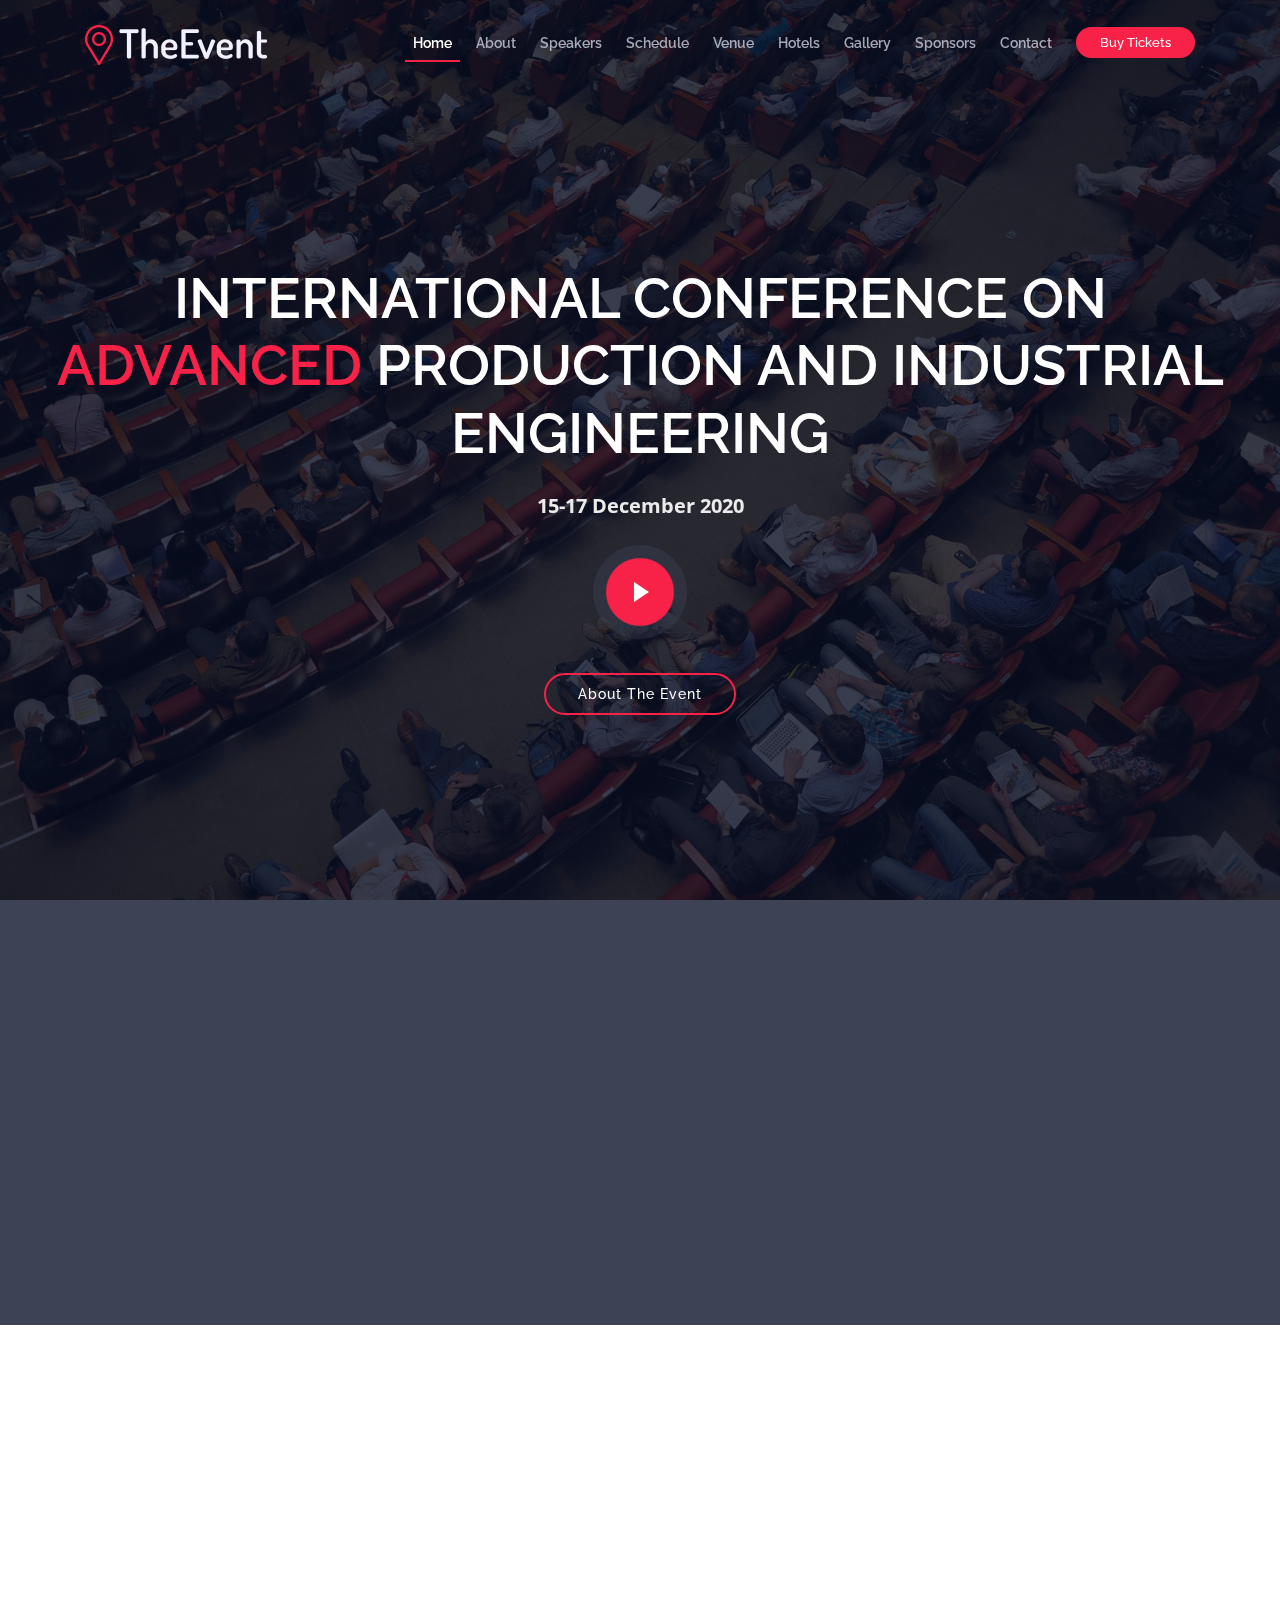
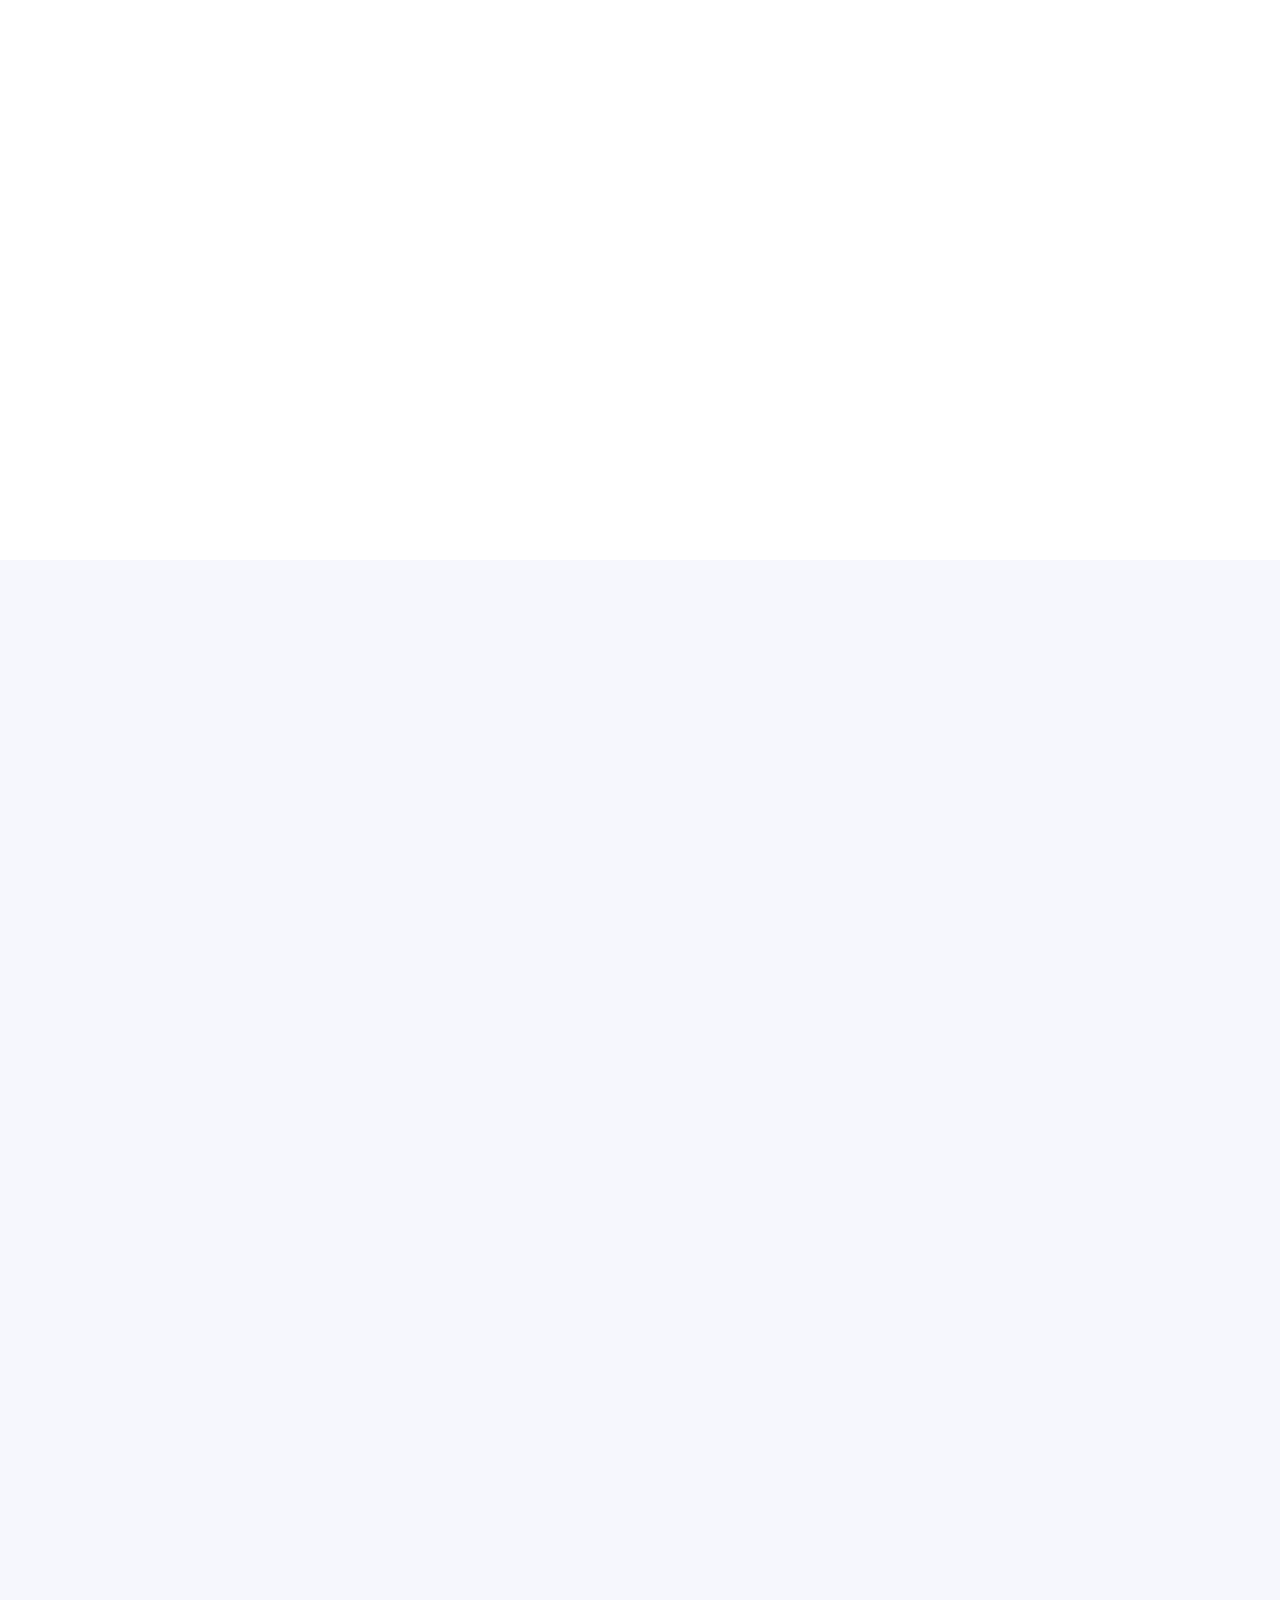
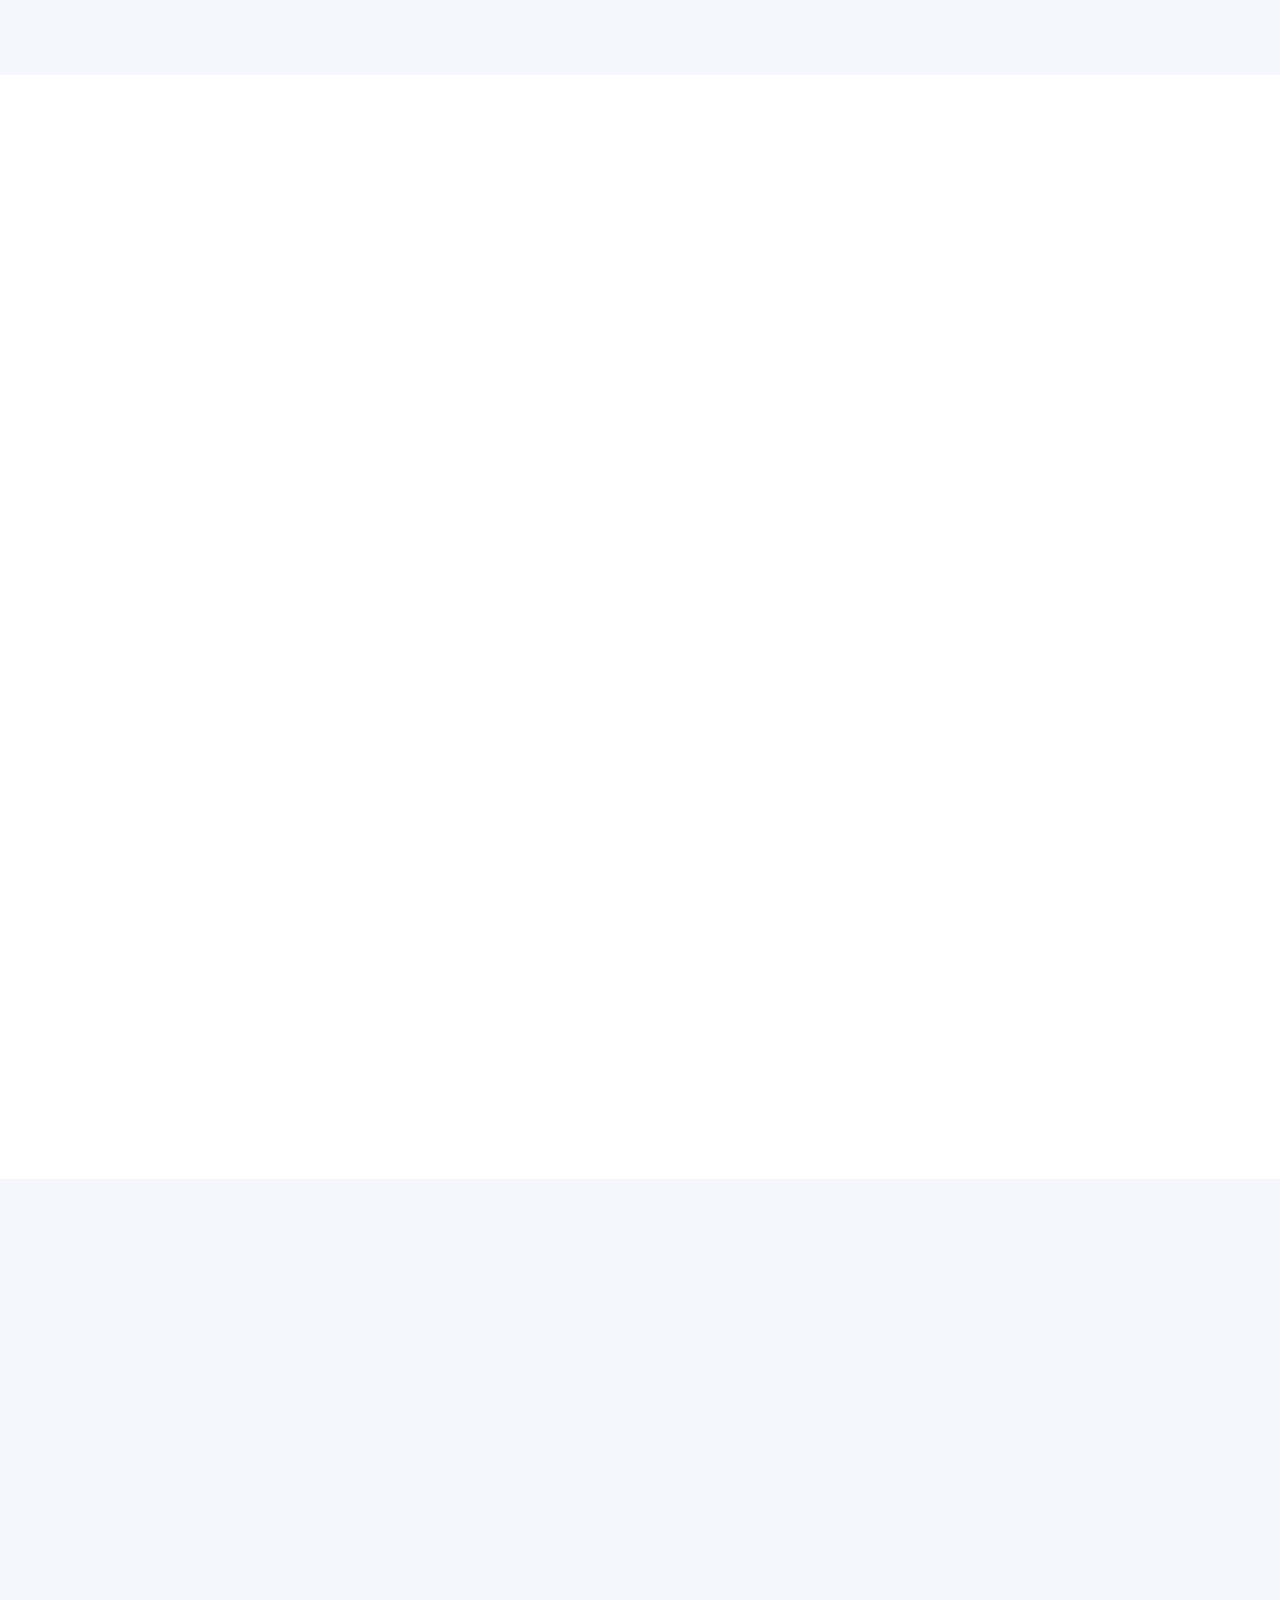
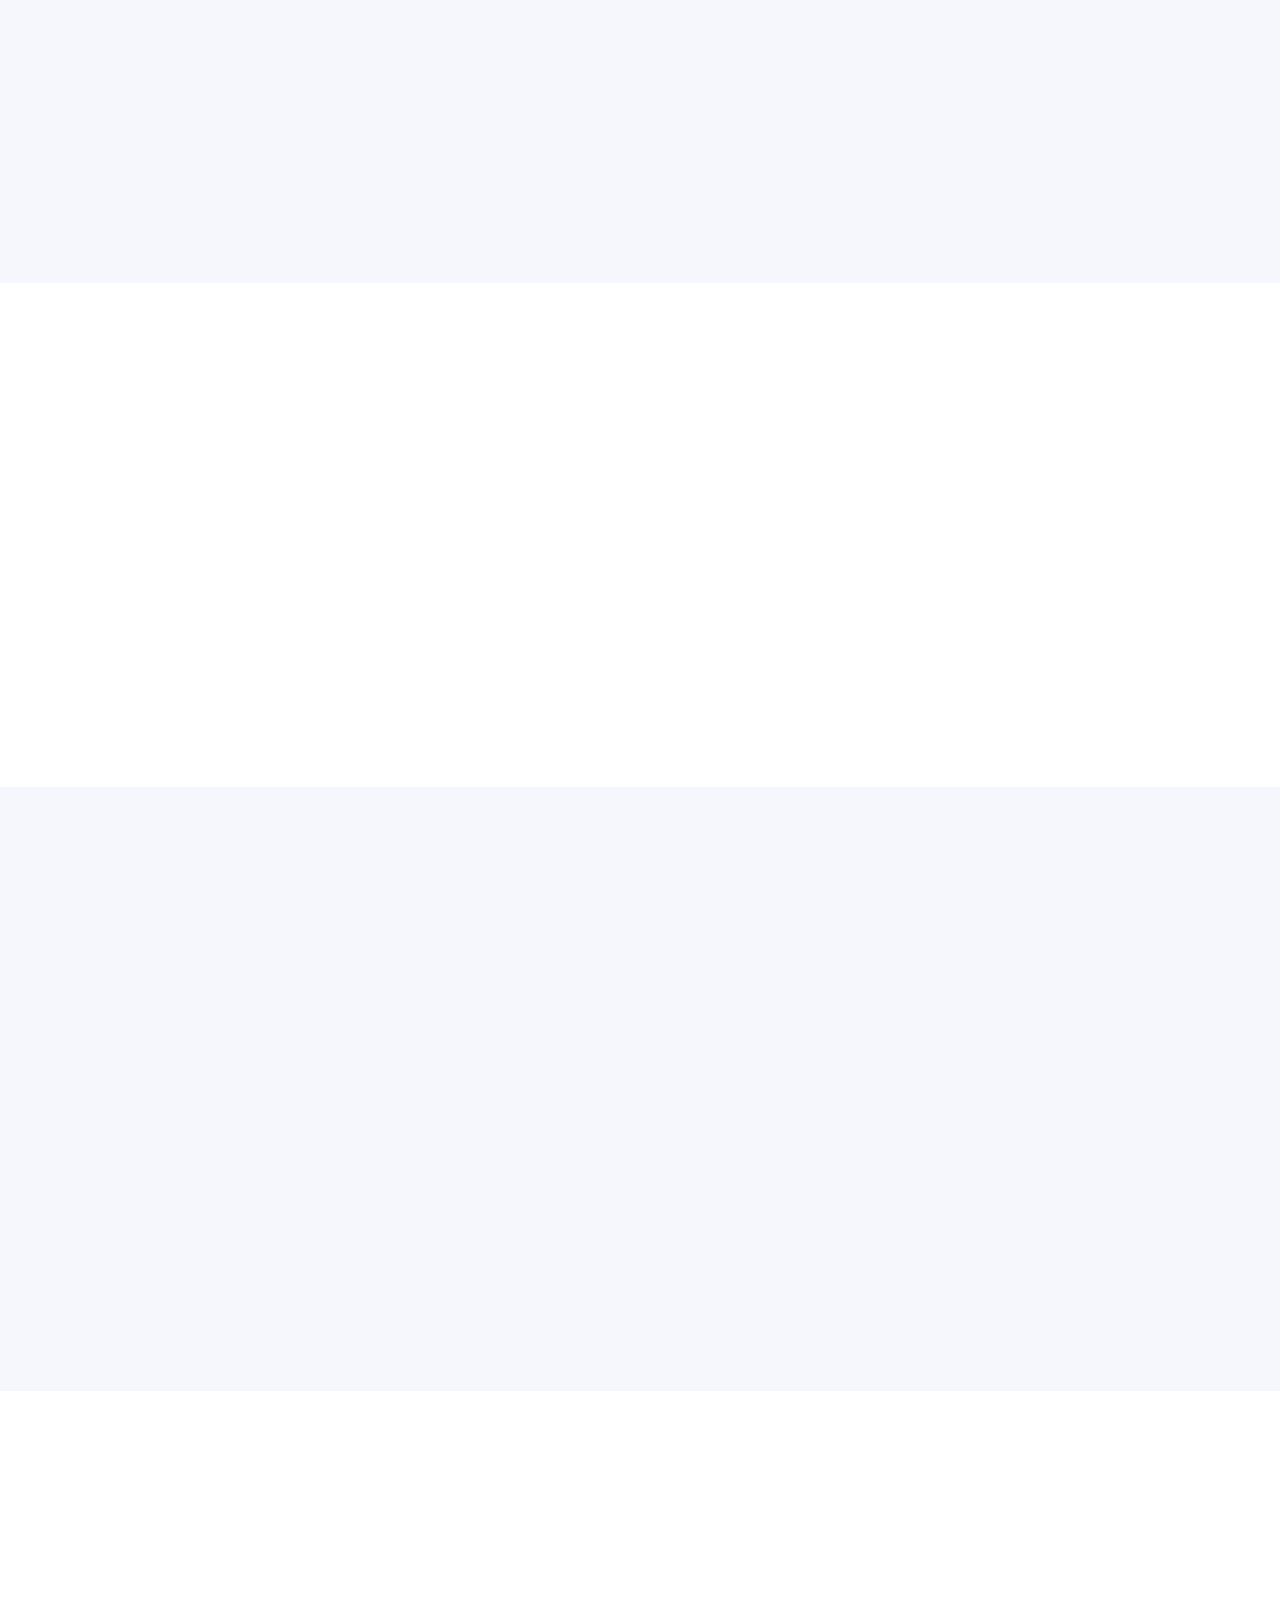
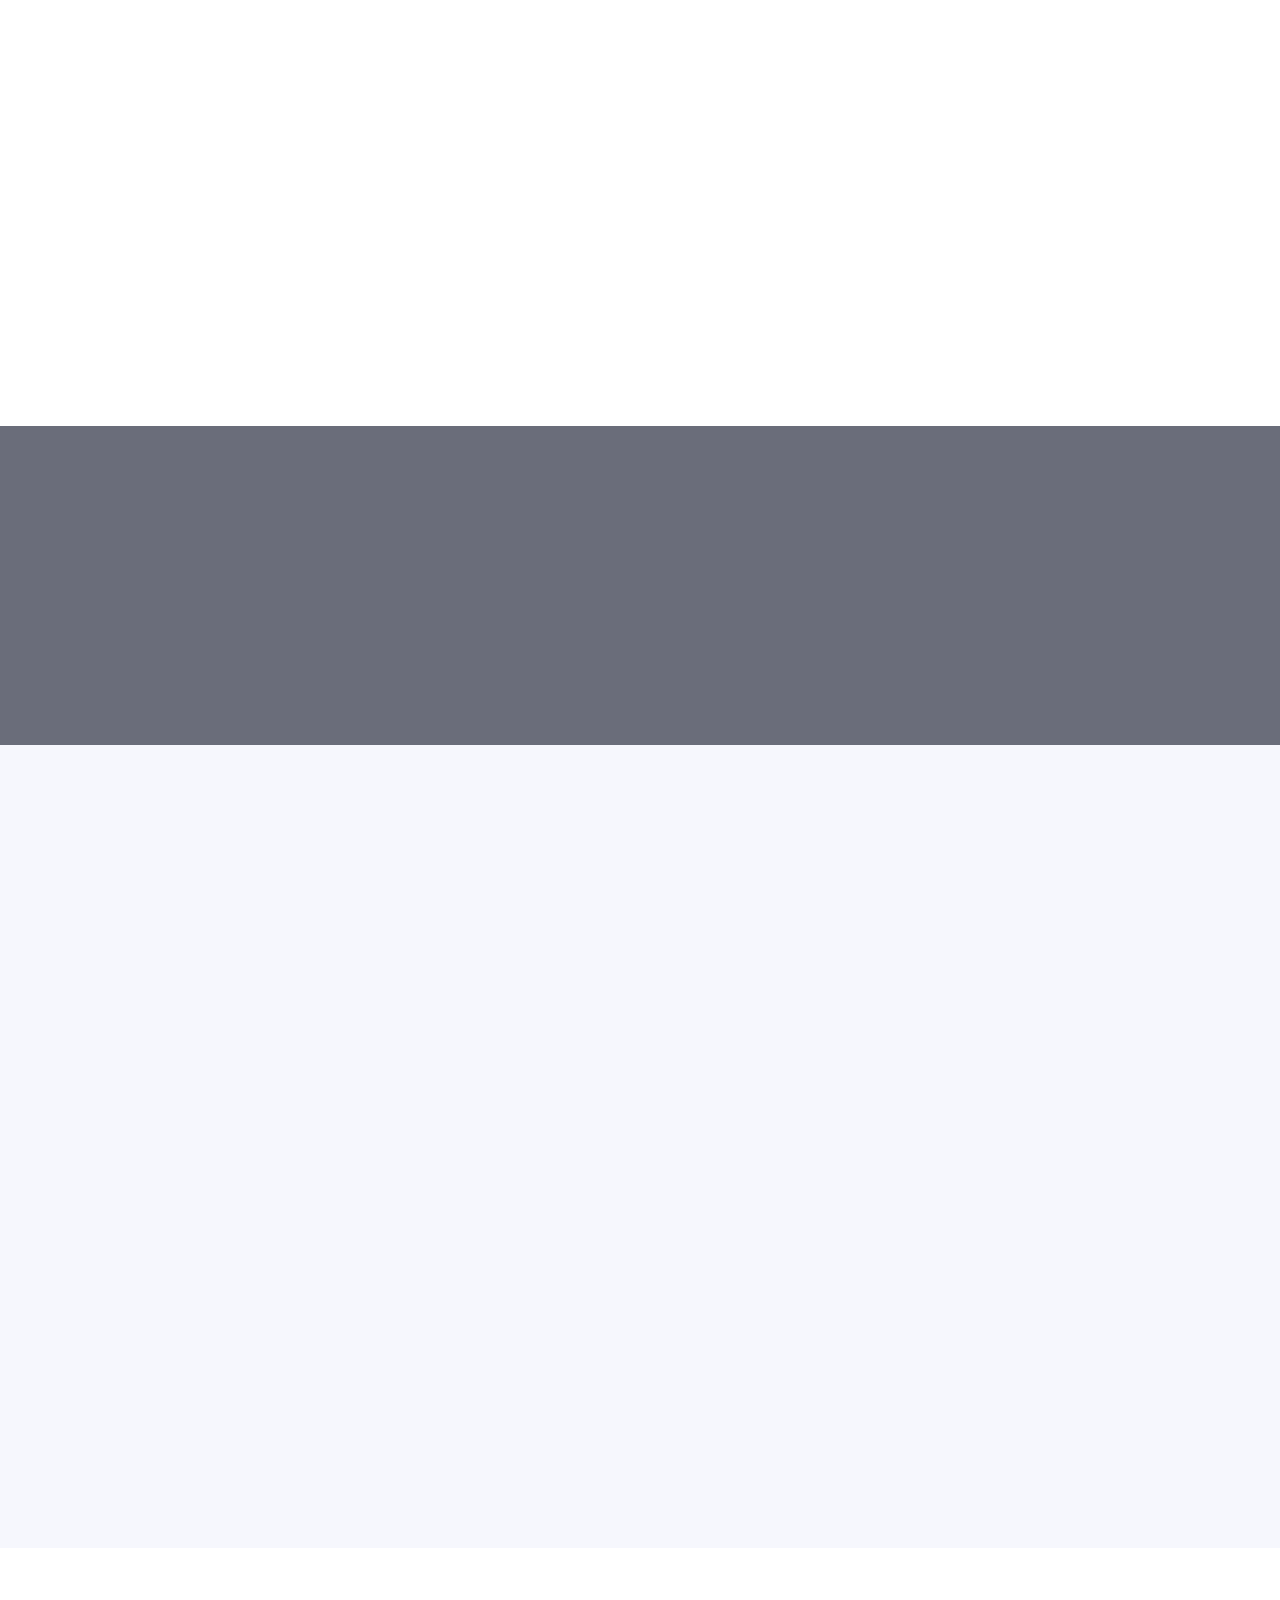
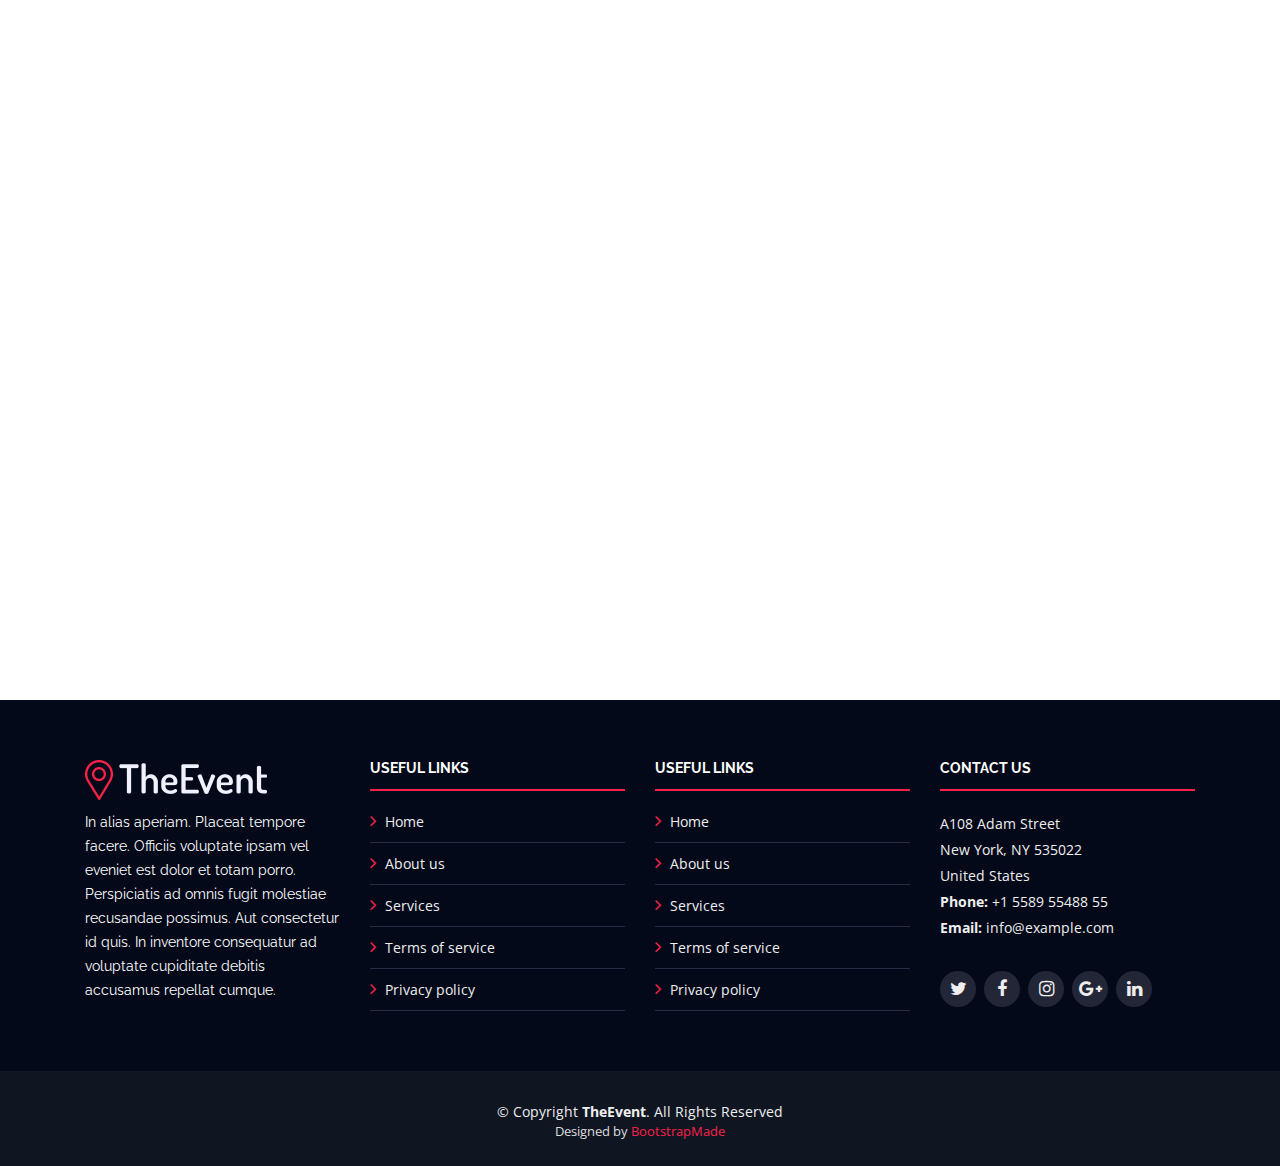
==== index.html @ e5cbcd9e "Adding files" ====
<!DOCTYPE html>
<html lang="en">

<head>
  <meta charset="utf-8">
  <meta content="width=device-width, initial-scale=1.0" name="viewport">

  <title>ICAPIE</title>
  <meta content="" name="descriptison">
  <meta content="" name="keywords">

  <!-- Favicons -->
  <link href="assets/img/favicon.png" rel="icon">
  <link href="assets/img/apple-touch-icon.png" rel="apple-touch-icon">

  <!-- Google Fonts -->
  <link href="https://fonts.googleapis.com/css?family=Open+Sans:300,300i,400,400i,700,700i|Raleway:300,400,500,700,800" rel="stylesheet">

  <!-- Vendor CSS Files -->
  <link href="assets/vendor/bootstrap/css/bootstrap.min.css" rel="stylesheet">
  <link href="assets/vendor/venobox/venobox.css" rel="stylesheet">
  <link href="assets/vendor/font-awesome/css/font-awesome.min.css" rel="stylesheet">
  <link href="assets/vendor/owl.carousel/assets/owl.carousel.min.css" rel="stylesheet">
  <link href="assets/vendor/aos/aos.css" rel="stylesheet">

  <!-- Template Main CSS File -->
  <link href="assets/css/style.css" rel="stylesheet">

  <!-- =======================================================
  * Template Name: TheEvent - v2.2.0
  * Template URL: https://bootstrapmade.com/theevent-conference-event-bootstrap-template/
  * Author: BootstrapMade.com
  * License: https://bootstrapmade.com/license/
  ======================================================== -->
</head>

<body>

  <!-- ======= Header ======= -->
  <header id="header">
    <div class="container">

      <div id="logo" class="pull-left">
        <!-- Uncomment below if you prefer to use a text logo -->
        <!-- <h1><a href="#intro">The<span>Event</span></a></h1>-->
        <a href="index.html" class="scrollto"><img src="assets/img/logo.png" alt="" title=""></a>
      </div>

      <nav id="nav-menu-container">
        <ul class="nav-menu">
          <li class="menu-active"><a href="index.html">Home</a></li>
          <li><a href="#about">About</a></li>
          <li><a href="#speakers">Speakers</a></li>
          <li><a href="#schedule">Schedule</a></li>
          <li><a href="#venue">Venue</a></li>
          <li><a href="#hotels">Hotels</a></li>
          <li><a href="#gallery">Gallery</a></li>
          <li><a href="#supporters">Sponsors</a></li>
          <li><a href="#contact">Contact</a></li>
          <li class="buy-tickets"><a href="#buy-tickets">Buy Tickets</a></li>
        </ul>
      </nav><!-- #nav-menu-container -->
    </div>
  </header><!-- End Header -->

  <!-- ======= Intro Section ======= -->
  <section id="intro">
    <div class="intro-container" data-aos="zoom-in" data-aos-delay="100">
      <h1 class="mb-4 pb-0">International Conference on<br><span>Advanced</span> Production and Industrial Engineering</h1>
      <p class="mb-4 pb-0">15-17 December 2020</p>
      <a href="https://www.youtube.com/watch?v=W0ynlFktQIQ" class="venobox play-btn mb-4" data-vbtype="video" data-autoplay="true"></a>
      <a href="#about" class="about-btn scrollto">About The Event</a>
    </div>
  </section><!-- End Intro Section -->

  <main id="main">

    <!-- ======= About Section ======= -->
    <section id="about">
      <div class="container" data-aos="fade-up">
        <div class="row">
          <div class="col-lg-6">
            <h2>About ICAPIE</h2>
            <p>5th International Conference on Advanced Production and Industrial Engineering (ICAPIE 2020) is being organized by CAPIER DTU during 15-17 December, 2020 at Singapore. The International Conference ICAPIE 2020, provides a forum to the best talents from the academia & research institutions, industry experts, designers, management professionals, engineers and executives to collaborate and address the current challenges, in order to explore new windows for discovery, innovation and advancements, promoting the contribution of Production and Industrial Engineering & Technology for a sustainable future. The conference is also aimed to promote synergetic partnership between academia and industry and also to show case the growth of cutting edge technology developed in the field of Production and Industrial Engineering in recent past.</p>
          </div>
          <div class="col-lg-3">
            <h3>Where</h3>
            <p>Singapore</p>
          </div>
          <div class="col-lg-3">
            <h3>When</h3>
            <p>Tuesday to Thursday<br>15-17 December 2020</p>
          </div>
        </div>
      </div>
    </section><!-- End About Section -->

    <!-- ======= Speakers Section ======= -->
    <section id="speakers">
      <div class="container" data-aos="fade-up">
        <div class="section-header">
          <h2>Event Speakers</h2>
          <p>Here are some of our speakers</p>
        </div>

        <div class="row">
          <div class="col-lg-4 col-md-6">
            <div class="speaker" data-aos="fade-up" data-aos-delay="100">
              <img src="assets/img/speakers/1.jpg" alt="Speaker 1" class="img-fluid">
              <div class="details">
                <h3><a href="speaker-details.html">Brenden Legros</a></h3>
                <p>Quas alias incidunt</p>
                <div class="social">
                  <a href=""><i class="fa fa-twitter"></i></a>
                  <a href=""><i class="fa fa-facebook"></i></a>
                  <a href=""><i class="fa fa-google-plus"></i></a>
                  <a href=""><i class="fa fa-linkedin"></i></a>
                </div>
              </div>
            </div>
          </div>
          <div class="col-lg-4 col-md-6">
            <div class="speaker" data-aos="fade-up" data-aos-delay="200">
              <img src="assets/img/speakers/2.jpg" alt="Speaker 2" class="img-fluid">
              <div class="details">
                <h3><a href="speaker-details.html">Hubert Hirthe</a></h3>
                <p>Consequuntur odio aut</p>
                <div class="social">
                  <a href=""><i class="fa fa-twitter"></i></a>
                  <a href=""><i class="fa fa-facebook"></i></a>
                  <a href=""><i class="fa fa-google-plus"></i></a>
                  <a href=""><i class="fa fa-linkedin"></i></a>
                </div>
              </div>
            </div>
          </div>
          <div class="col-lg-4 col-md-6">
            <div class="speaker" data-aos="fade-up" data-aos-delay="300">
              <img src="assets/img/speakers/3.jpg" alt="Speaker 3" class="img-fluid">
              <div class="details">
                <h3><a href="speaker-details.html">Cole Emmerich</a></h3>
                <p>Fugiat laborum et</p>
                <div class="social">
                  <a href=""><i class="fa fa-twitter"></i></a>
                  <a href=""><i class="fa fa-facebook"></i></a>
                  <a href=""><i class="fa fa-google-plus"></i></a>
                  <a href=""><i class="fa fa-linkedin"></i></a>
                </div>
              </div>
            </div>
          </div>
          <div class="col-lg-4 col-md-6">
            <div class="speaker" data-aos="fade-up" data-aos-delay="100">
              <img src="assets/img/speakers/4.jpg" alt="Speaker 4" class="img-fluid">
              <div class="details">
                <h3><a href="speaker-details.html">Jack Christiansen</a></h3>
                <p>Debitis iure vero</p>
                <div class="social">
                  <a href=""><i class="fa fa-twitter"></i></a>
                  <a href=""><i class="fa fa-facebook"></i></a>
                  <a href=""><i class="fa fa-google-plus"></i></a>
                  <a href=""><i class="fa fa-linkedin"></i></a>
                </div>
              </div>
            </div>
          </div>
          <div class="col-lg-4 col-md-6">
            <div class="speaker" data-aos="fade-up" data-aos-delay="200">
              <img src="assets/img/speakers/5.jpg" alt="Speaker 5" class="img-fluid">
              <div class="details">
                <h3><a href="speaker-details.html">Alejandrin Littel</a></h3>
                <p>Qui molestiae natus</p>
                <div class="social">
                  <a href=""><i class="fa fa-twitter"></i></a>
                  <a href=""><i class="fa fa-facebook"></i></a>
                  <a href=""><i class="fa fa-google-plus"></i></a>
                  <a href=""><i class="fa fa-linkedin"></i></a>
                </div>
              </div>
            </div>
          </div>
          <div class="col-lg-4 col-md-6">
            <div class="speaker" data-aos="fade-up" data-aos-delay="300">
              <img src="assets/img/speakers/6.jpg" alt="Speaker 6" class="img-fluid">
              <div class="details">
                <h3><a href="speaker-details.html">Willow Trantow</a></h3>
                <p>Non autem dicta</p>
                <div class="social">
                  <a href=""><i class="fa fa-twitter"></i></a>
                  <a href=""><i class="fa fa-facebook"></i></a>
                  <a href=""><i class="fa fa-google-plus"></i></a>
                  <a href=""><i class="fa fa-linkedin"></i></a>
                </div>
              </div>
            </div>
          </div>
        </div>
      </div>

    </section><!-- End Speakers Section -->

    <!-- ======= Schedule Section ======= -->
    <section id="schedule" class="section-with-bg">
      <div class="container" data-aos="fade-up">
        <div class="section-header">
          <h2>Event Schedule</h2>
          <p>Here is our event schedule</p>
        </div>

        <ul class="nav nav-tabs" role="tablist" data-aos="fade-up" data-aos-delay="100">
          <li class="nav-item">
            <a class="nav-link active" href="#day-1" role="tab" data-toggle="tab">Day 1</a>
          </li>
          <li class="nav-item">
            <a class="nav-link" href="#day-2" role="tab" data-toggle="tab">Day 2</a>
          </li>
          <li class="nav-item">
            <a class="nav-link" href="#day-3" role="tab" data-toggle="tab">Day 3</a>
          </li>
        </ul>

        <h3 class="sub-heading">Voluptatem nulla veniam soluta et corrupti consequatur neque eveniet officia. Eius
          necessitatibus voluptatem quis labore perspiciatis quia.</h3>

        <div class="tab-content row justify-content-center" data-aos="fade-up" data-aos-delay="200">

          <!-- Schdule Day 1 -->
          <div role="tabpanel" class="col-lg-9 tab-pane fade show active" id="day-1">

            <div class="row schedule-item">
              <div class="col-md-2"><time>09:30 AM</time></div>
              <div class="col-md-10">
                <h4>Registration</h4>
                <p>Fugit voluptas iusto maiores temporibus autem numquam magnam.</p>
              </div>
            </div>

            <div class="row schedule-item">
              <div class="col-md-2"><time>10:00 AM</time></div>
              <div class="col-md-10">
                <div class="speaker">
                  <img src="assets/img/speakers/1.jpg" alt="Brenden Legros">
                </div>
                <h4>Keynote <span>Brenden Legros</span></h4>
                <p>Facere provident incidunt quos voluptas.</p>
              </div>
            </div>

            <div class="row schedule-item">
              <div class="col-md-2"><time>11:00 AM</time></div>
              <div class="col-md-10">
                <div class="speaker">
                  <img src="assets/img/speakers/2.jpg" alt="Hubert Hirthe">
                </div>
                <h4>Et voluptatem iusto dicta nobis. <span>Hubert Hirthe</span></h4>
                <p>Maiores dignissimos neque qui cum accusantium ut sit sint inventore.</p>
              </div>
            </div>

            <div class="row schedule-item">
              <div class="col-md-2"><time>12:00 AM</time></div>
              <div class="col-md-10">
                <div class="speaker">
                  <img src="assets/img/speakers/3.jpg" alt="Cole Emmerich">
                </div>
                <h4>Explicabo et rerum quis et ut ea. <span>Cole Emmerich</span></h4>
                <p>Veniam accusantium laborum nihil eos eaque accusantium aspernatur.</p>
              </div>
            </div>

            <div class="row schedule-item">
              <div class="col-md-2"><time>02:00 PM</time></div>
              <div class="col-md-10">
                <div class="speaker">
                  <img src="assets/img/speakers/4.jpg" alt="Jack Christiansen">
                </div>
                <h4>Qui non qui vel amet culpa sequi. <span>Jack Christiansen</span></h4>
                <p>Nam ex distinctio voluptatem doloremque suscipit iusto.</p>
              </div>
            </div>

            <div class="row schedule-item">
              <div class="col-md-2"><time>03:00 PM</time></div>
              <div class="col-md-10">
                <div class="speaker">
                  <img src="assets/img/speakers/5.jpg" alt="Alejandrin Littel">
                </div>
                <h4>Quos ratione neque expedita asperiores. <span>Alejandrin Littel</span></h4>
                <p>Eligendi quo eveniet est nobis et ad temporibus odio quo.</p>
              </div>
            </div>

            <div class="row schedule-item">
              <div class="col-md-2"><time>04:00 PM</time></div>
              <div class="col-md-10">
                <div class="speaker">
                  <img src="assets/img/speakers/6.jpg" alt="Willow Trantow">
                </div>
                <h4>Quo qui praesentium nesciunt <span>Willow Trantow</span></h4>
                <p>Voluptatem et alias dolorum est aut sit enim neque veritatis.</p>
              </div>
            </div>

          </div>
          <!-- End Schdule Day 1 -->

          <!-- Schdule Day 2 -->
          <div role="tabpanel" class="col-lg-9  tab-pane fade" id="day-2">

            <div class="row schedule-item">
              <div class="col-md-2"><time>10:00 AM</time></div>
              <div class="col-md-10">
                <div class="speaker">
                  <img src="assets/img/speakers/1.jpg" alt="Brenden Legros">
                </div>
                <h4>Libero corrupti explicabo itaque. <span>Brenden Legros</span></h4>
                <p>Facere provident incidunt quos voluptas.</p>
              </div>
            </div>

            <div class="row schedule-item">
              <div class="col-md-2"><time>11:00 AM</time></div>
              <div class="col-md-10">
                <div class="speaker">
                  <img src="assets/img/speakers/2.jpg" alt="Hubert Hirthe">
                </div>
                <h4>Et voluptatem iusto dicta nobis. <span>Hubert Hirthe</span></h4>
                <p>Maiores dignissimos neque qui cum accusantium ut sit sint inventore.</p>
              </div>
            </div>

            <div class="row schedule-item">
              <div class="col-md-2"><time>12:00 AM</time></div>
              <div class="col-md-10">
                <div class="speaker">
                  <img src="assets/img/speakers/3.jpg" alt="Cole Emmerich">
                </div>
                <h4>Explicabo et rerum quis et ut ea. <span>Cole Emmerich</span></h4>
                <p>Veniam accusantium laborum nihil eos eaque accusantium aspernatur.</p>
              </div>
            </div>

            <div class="row schedule-item">
              <div class="col-md-2"><time>02:00 PM</time></div>
              <div class="col-md-10">
                <div class="speaker">
                  <img src="assets/img/speakers/4.jpg" alt="Jack Christiansen">
                </div>
                <h4>Qui non qui vel amet culpa sequi. <span>Jack Christiansen</span></h4>
                <p>Nam ex distinctio voluptatem doloremque suscipit iusto.</p>
              </div>
            </div>

            <div class="row schedule-item">
              <div class="col-md-2"><time>03:00 PM</time></div>
              <div class="col-md-10">
                <div class="speaker">
                  <img src="assets/img/speakers/5.jpg" alt="Alejandrin Littel">
                </div>
                <h4>Quos ratione neque expedita asperiores. <span>Alejandrin Littel</span></h4>
                <p>Eligendi quo eveniet est nobis et ad temporibus odio quo.</p>
              </div>
            </div>

            <div class="row schedule-item">
              <div class="col-md-2"><time>04:00 PM</time></div>
              <div class="col-md-10">
                <div class="speaker">
                  <img src="assets/img/speakers/6.jpg" alt="Willow Trantow">
                </div>
                <h4>Quo qui praesentium nesciunt <span>Willow Trantow</span></h4>
                <p>Voluptatem et alias dolorum est aut sit enim neque veritatis.</p>
              </div>
            </div>

          </div>
          <!-- End Schdule Day 2 -->

          <!-- Schdule Day 3 -->
          <div role="tabpanel" class="col-lg-9  tab-pane fade" id="day-3">

            <div class="row schedule-item">
              <div class="col-md-2"><time>10:00 AM</time></div>
              <div class="col-md-10">
                <div class="speaker">
                  <img src="assets/img/speakers/2.jpg" alt="Hubert Hirthe">
                </div>
                <h4>Et voluptatem iusto dicta nobis. <span>Hubert Hirthe</span></h4>
                <p>Maiores dignissimos neque qui cum accusantium ut sit sint inventore.</p>
              </div>
            </div>

            <div class="row schedule-item">
              <div class="col-md-2"><time>11:00 AM</time></div>
              <div class="col-md-10">
                <div class="speaker">
                  <img src="assets/img/speakers/3.jpg" alt="Cole Emmerich">
                </div>
                <h4>Explicabo et rerum quis et ut ea. <span>Cole Emmerich</span></h4>
                <p>Veniam accusantium laborum nihil eos eaque accusantium aspernatur.</p>
              </div>
            </div>

            <div class="row schedule-item">
              <div class="col-md-2"><time>12:00 AM</time></div>
              <div class="col-md-10">
                <div class="speaker">
                  <img src="assets/img/speakers/1.jpg" alt="Brenden Legros">
                </div>
                <h4>Libero corrupti explicabo itaque. <span>Brenden Legros</span></h4>
                <p>Facere provident incidunt quos voluptas.</p>
              </div>
            </div>

            <div class="row schedule-item">
              <div class="col-md-2"><time>02:00 PM</time></div>
              <div class="col-md-10">
                <div class="speaker">
                  <img src="assets/img/speakers/4.jpg" alt="Jack Christiansen">
                </div>
                <h4>Qui non qui vel amet culpa sequi. <span>Jack Christiansen</span></h4>
                <p>Nam ex distinctio voluptatem doloremque suscipit iusto.</p>
              </div>
            </div>

            <div class="row schedule-item">
              <div class="col-md-2"><time>03:00 PM</time></div>
              <div class="col-md-10">
                <div class="speaker">
                  <img src="assets/img/speakers/5.jpg" alt="Alejandrin Littel">
                </div>
                <h4>Quos ratione neque expedita asperiores. <span>Alejandrin Littel</span></h4>
                <p>Eligendi quo eveniet est nobis et ad temporibus odio quo.</p>
              </div>
            </div>

            <div class="row schedule-item">
              <div class="col-md-2"><time>04:00 PM</time></div>
              <div class="col-md-10">
                <div class="speaker">
                  <img src="assets/img/speakers/6.jpg" alt="Willow Trantow">
                </div>
                <h4>Quo qui praesentium nesciunt <span>Willow Trantow</span></h4>
                <p>Voluptatem et alias dolorum est aut sit enim neque veritatis.</p>
              </div>
            </div>

          </div>
          <!-- End Schdule Day 2 -->

        </div>

      </div>

    </section><!-- End Schedule Section -->

    <!-- ======= Venue Section ======= -->
    <section id="venue">

      <div class="container-fluid" data-aos="fade-up">

        <div class="section-header">
          <h2>Event Venue</h2>
          <p>Event venue location info and gallery</p>
        </div>

        <div class="row no-gutters">
          <div class="col-lg-6 venue-map">
            <iframe src="https://www.google.com/maps/embed?pb=!1m14!1m8!1m3!1d12097.433213460943!2d-74.0062269!3d40.7101282!3m2!1i1024!2i768!4f13.1!3m3!1m2!1s0x0%3A0xb89d1fe6bc499443!2sDowntown+Conference+Center!5e0!3m2!1smk!2sbg!4v1539943755621" frameborder="0" style="border:0" allowfullscreen></iframe>
          </div>

          <div class="col-lg-6 venue-info">
            <div class="row justify-content-center">
              <div class="col-11 col-lg-8">
                <h3>Downtown Conference Center, New York</h3>
                <p>Iste nobis eum sapiente sunt enim dolores labore accusantium autem. Cumque beatae ipsam. Est quae sit qui voluptatem corporis velit. Qui maxime accusamus possimus. Consequatur sequi et ea suscipit enim nesciunt quia velit.</p>
              </div>
            </div>
          </div>
        </div>

      </div>

      <div class="container-fluid venue-gallery-container" data-aos="fade-up" data-aos-delay="100">
        <div class="row no-gutters">

          <div class="col-lg-3 col-md-4">
            <div class="venue-gallery">
              <a href="assets/img/venue-gallery/1.jpg" class="venobox" data-gall="venue-gallery">
                <img src="assets/img/venue-gallery/1.jpg" alt="" class="img-fluid">
              </a>
            </div>
          </div>

          <div class="col-lg-3 col-md-4">
            <div class="venue-gallery">
              <a href="assets/img/venue-gallery/2.jpg" class="venobox" data-gall="venue-gallery">
                <img src="assets/img/venue-gallery/2.jpg" alt="" class="img-fluid">
              </a>
            </div>
          </div>

          <div class="col-lg-3 col-md-4">
            <div class="venue-gallery">
              <a href="assets/img/venue-gallery/3.jpg" class="venobox" data-gall="venue-gallery">
                <img src="assets/img/venue-gallery/3.jpg" alt="" class="img-fluid">
              </a>
            </div>
          </div>

          <div class="col-lg-3 col-md-4">
            <div class="venue-gallery">
              <a href="assets/img/venue-gallery/4.jpg" class="venobox" data-gall="venue-gallery">
                <img src="assets/img/venue-gallery/4.jpg" alt="" class="img-fluid">
              </a>
            </div>
          </div>

          <div class="col-lg-3 col-md-4">
            <div class="venue-gallery">
              <a href="assets/img/venue-gallery/5.jpg" class="venobox" data-gall="venue-gallery">
                <img src="assets/img/venue-gallery/5.jpg" alt="" class="img-fluid">
              </a>
            </div>
          </div>

          <div class="col-lg-3 col-md-4">
            <div class="venue-gallery">
              <a href="assets/img/venue-gallery/6.jpg" class="venobox" data-gall="venue-gallery">
                <img src="assets/img/venue-gallery/6.jpg" alt="" class="img-fluid">
              </a>
            </div>
          </div>

          <div class="col-lg-3 col-md-4">
            <div class="venue-gallery">
              <a href="assets/img/venue-gallery/7.jpg" class="venobox" data-gall="venue-gallery">
                <img src="assets/img/venue-gallery/7.jpg" alt="" class="img-fluid">
              </a>
            </div>
          </div>

          <div class="col-lg-3 col-md-4">
            <div class="venue-gallery">
              <a href="assets/img/venue-gallery/8.jpg" class="venobox" data-gall="venue-gallery">
                <img src="assets/img/venue-gallery/8.jpg" alt="" class="img-fluid">
              </a>
            </div>
          </div>

        </div>
      </div>

    </section><!-- End Venue Section -->

    <!-- ======= Hotels Section ======= -->
    <section id="hotels" class="section-with-bg">

      <div class="container" data-aos="fade-up">
        <div class="section-header">
          <h2>Hotels</h2>
          <p>Her are some nearby hotels</p>
        </div>

        <div class="row" data-aos="fade-up" data-aos-delay="100">

          <div class="col-lg-4 col-md-6">
            <div class="hotel">
              <div class="hotel-img">
                <img src="assets/img/hotels/1.jpg" alt="Hotel 1" class="img-fluid">
              </div>
              <h3><a href="#">Hotel 1</a></h3>
              <div class="stars">
                <i class="fa fa-star"></i>
                <i class="fa fa-star"></i>
                <i class="fa fa-star"></i>
                <i class="fa fa-star"></i>
                <i class="fa fa-star"></i>
              </div>
              <p>0.4 Mile from the Venue</p>
            </div>
          </div>

          <div class="col-lg-4 col-md-6">
            <div class="hotel">
              <div class="hotel-img">
                <img src="assets/img/hotels/2.jpg" alt="Hotel 2" class="img-fluid">
              </div>
              <h3><a href="#">Hotel 2</a></h3>
              <div class="stars">
                <i class="fa fa-star"></i>
                <i class="fa fa-star"></i>
                <i class="fa fa-star"></i>
                <i class="fa fa-star"></i>
                <i class="fa fa-star-half-full"></i>
              </div>
              <p>0.5 Mile from the Venue</p>
            </div>
          </div>

          <div class="col-lg-4 col-md-6">
            <div class="hotel">
              <div class="hotel-img">
                <img src="assets/img/hotels/3.jpg" alt="Hotel 3" class="img-fluid">
              </div>
              <h3><a href="#">Hotel 3</a></h3>
              <div class="stars">
                <i class="fa fa-star"></i>
                <i class="fa fa-star"></i>
                <i class="fa fa-star"></i>
                <i class="fa fa-star"></i>
              </div>
              <p>0.6 Mile from the Venue</p>
            </div>
          </div>

        </div>
      </div>

    </section><!-- End Hotels Section -->

    <!-- ======= Gallery Section ======= -->
    <section id="gallery">

      <div class="container" data-aos="fade-up">
        <div class="section-header">
          <h2>Gallery</h2>
          <p>Check our gallery from the recent events</p>
        </div>
      </div>

      <div class="owl-carousel gallery-carousel" data-aos="fade-up" data-aos-delay="100">
        <a href="assets/img/gallery/1.jpg" class="venobox" data-gall="gallery-carousel"><img src="assets/img/gallery/1.jpg" alt=""></a>
        <a href="assets/img/gallery/2.jpg" class="venobox" data-gall="gallery-carousel"><img src="assets/img/gallery/2.jpg" alt=""></a>
        <a href="assets/img/gallery/3.jpg" class="venobox" data-gall="gallery-carousel"><img src="assets/img/gallery/3.jpg" alt=""></a>
        <a href="assets/img/gallery/4.jpg" class="venobox" data-gall="gallery-carousel"><img src="assets/img/gallery/4.jpg" alt=""></a>
        <a href="assets/img/gallery/5.jpg" class="venobox" data-gall="gallery-carousel"><img src="assets/img/gallery/5.jpg" alt=""></a>
        <a href="assets/img/gallery/6.jpg" class="venobox" data-gall="gallery-carousel"><img src="assets/img/gallery/6.jpg" alt=""></a>
        <a href="assets/img/gallery/7.jpg" class="venobox" data-gall="gallery-carousel"><img src="assets/img/gallery/7.jpg" alt=""></a>
        <a href="assets/img/gallery/8.jpg" class="venobox" data-gall="gallery-carousel"><img src="assets/img/gallery/8.jpg" alt=""></a>
      </div>

    </section><!-- End Gallery Section -->

    <!-- ======= Supporters Section ======= -->
    <section id="supporters" class="section-with-bg">

      <div class="container" data-aos="fade-up">
        <div class="section-header">
          <h2>Sponsors</h2>
        </div>

        <div class="row no-gutters supporters-wrap clearfix" data-aos="zoom-in" data-aos-delay="100">

          <div class="col-lg-3 col-md-4 col-xs-6">
            <div class="supporter-logo">
              <img src="assets/img/supporters/1.png" class="img-fluid" alt="">
            </div>
          </div>

          <div class="col-lg-3 col-md-4 col-xs-6">
            <div class="supporter-logo">
              <img src="assets/img/supporters/2.png" class="img-fluid" alt="">
            </div>
          </div>

          <div class="col-lg-3 col-md-4 col-xs-6">
            <div class="supporter-logo">
              <img src="assets/img/supporters/3.png" class="img-fluid" alt="">
            </div>
          </div>

          <div class="col-lg-3 col-md-4 col-xs-6">
            <div class="supporter-logo">
              <img src="assets/img/supporters/4.png" class="img-fluid" alt="">
            </div>
          </div>

          <div class="col-lg-3 col-md-4 col-xs-6">
            <div class="supporter-logo">
              <img src="assets/img/supporters/5.png" class="img-fluid" alt="">
            </div>
          </div>

          <div class="col-lg-3 col-md-4 col-xs-6">
            <div class="supporter-logo">
              <img src="assets/img/supporters/6.png" class="img-fluid" alt="">
            </div>
          </div>

          <div class="col-lg-3 col-md-4 col-xs-6">
            <div class="supporter-logo">
              <img src="assets/img/supporters/7.png" class="img-fluid" alt="">
            </div>
          </div>

          <div class="col-lg-3 col-md-4 col-xs-6">
            <div class="supporter-logo">
              <img src="assets/img/supporters/8.png" class="img-fluid" alt="">
            </div>
          </div>

        </div>

      </div>

    </section><!-- End Sponsors Section -->

    <!-- =======  F.A.Q Section ======= -->
    <section id="faq">

      <div class="container" data-aos="fade-up">

        <div class="section-header">
          <h2>F.A.Q </h2>
        </div>

        <div class="row justify-content-center" data-aos="fade-up" data-aos-delay="100">
          <div class="col-lg-9">
            <ul id="faq-list">

              <li>
                <a data-toggle="collapse" class="collapsed" href="#faq1">Non consectetur a erat nam at lectus urna duis? <i class="fa fa-minus-circle"></i></a>
                <div id="faq1" class="collapse" data-parent="#faq-list">
                  <p>
                    Feugiat pretium nibh ipsum consequat. Tempus iaculis urna id volutpat lacus laoreet non curabitur gravida. Venenatis lectus magna fringilla urna porttitor rhoncus dolor purus non.
                  </p>
                </div>
              </li>

              <li>
                <a data-toggle="collapse" href="#faq2" class="collapsed">Feugiat scelerisque varius morbi enim nunc faucibus a pellentesque? <i class="fa fa-minus-circle"></i></a>
                <div id="faq2" class="collapse" data-parent="#faq-list">
                  <p>
                    Dolor sit amet consectetur adipiscing elit pellentesque habitant morbi. Id interdum velit laoreet id donec ultrices. Fringilla phasellus faucibus scelerisque eleifend donec pretium. Est pellentesque elit ullamcorper dignissim. Mauris ultrices eros in cursus turpis massa tincidunt dui.
                  </p>
                </div>
              </li>

              <li>
                <a data-toggle="collapse" href="#faq3" class="collapsed">Dolor sit amet consectetur adipiscing elit pellentesque habitant morbi? <i class="fa fa-minus-circle"></i></a>
                <div id="faq3" class="collapse" data-parent="#faq-list">
                  <p>
                    Eleifend mi in nulla posuere sollicitudin aliquam ultrices sagittis orci. Faucibus pulvinar elementum integer enim. Sem nulla pharetra diam sit amet nisl suscipit. Rutrum tellus pellentesque eu tincidunt. Lectus urna duis convallis convallis tellus. Urna molestie at elementum eu facilisis sed odio morbi quis
                  </p>
                </div>
              </li>

              <li>
                <a data-toggle="collapse" href="#faq4" class="collapsed">Ac odio tempor orci dapibus. Aliquam eleifend mi in nulla? <i class="fa fa-minus-circle"></i></a>
                <div id="faq4" class="collapse" data-parent="#faq-list">
                  <p>
                    Dolor sit amet consectetur adipiscing elit pellentesque habitant morbi. Id interdum velit laoreet id donec ultrices. Fringilla phasellus faucibus scelerisque eleifend donec pretium. Est pellentesque elit ullamcorper dignissim. Mauris ultrices eros in cursus turpis massa tincidunt dui.
                  </p>
                </div>
              </li>

              <li>
                <a data-toggle="collapse" href="#faq5" class="collapsed">Tempus quam pellentesque nec nam aliquam sem et tortor consequat? <i class="fa fa-minus-circle"></i></a>
                <div id="faq5" class="collapse" data-parent="#faq-list">
                  <p>
                    Molestie a iaculis at erat pellentesque adipiscing commodo. Dignissim suspendisse in est ante in. Nunc vel risus commodo viverra maecenas accumsan. Sit amet nisl suscipit adipiscing bibendum est. Purus gravida quis blandit turpis cursus in
                  </p>
                </div>
              </li>

              <li>
                <a data-toggle="collapse" href="#faq6" class="collapsed">Tortor vitae purus faucibus ornare. Varius vel pharetra vel turpis nunc eget lorem dolor? <i class="fa fa-minus-circle"></i></a>
                <div id="faq6" class="collapse" data-parent="#faq-list">
                  <p>
                    Laoreet sit amet cursus sit amet dictum sit amet justo. Mauris vitae ultricies leo integer malesuada nunc vel. Tincidunt eget nullam non nisi est sit amet. Turpis nunc eget lorem dolor sed. Ut venenatis tellus in metus vulputate eu scelerisque. Pellentesque diam volutpat commodo sed egestas egestas fringilla phasellus faucibus. Nibh tellus molestie nunc non blandit massa enim nec.
                  </p>
                </div>
              </li>

            </ul>
          </div>
        </div>

      </div>

    </section><!-- End  F.A.Q Section -->

    <!-- ======= Subscribe Section ======= -->
    <section id="subscribe">
      <div class="container" data-aos="zoom-in">
        <div class="section-header">
          <h2>Newsletter</h2>
          <p>Rerum numquam illum recusandae quia mollitia consequatur.</p>
        </div>

        <form method="POST" action="#">
          <div class="form-row justify-content-center">
            <div class="col-auto">
              <input type="text" class="form-control" placeholder="Enter your Email">
            </div>
            <div class="col-auto">
              <button type="submit">Subscribe</button>
            </div>
          </div>
        </form>

      </div>
    </section><!-- End Subscribe Section -->

    <!-- ======= Buy Ticket Section ======= -->
    <section id="buy-tickets" class="section-with-bg">
      <div class="container" data-aos="fade-up">

        <div class="section-header">
          <h2>Buy Tickets</h2>
          <p>Velit consequatur consequatur inventore iste fugit unde omnis eum aut.</p>
        </div>

        <div class="row">
          <div class="col-lg-4" data-aos="fade-up" data-aos-delay="100">
            <div class="card mb-5 mb-lg-0">
              <div class="card-body">
                <h5 class="card-title text-muted text-uppercase text-center">Standard Access</h5>
                <h6 class="card-price text-center">$150</h6>
                <hr>
                <ul class="fa-ul">
                  <li><span class="fa-li"><i class="fa fa-check"></i></span>Regular Seating</li>
                  <li><span class="fa-li"><i class="fa fa-check"></i></span>Coffee Break</li>
                  <li><span class="fa-li"><i class="fa fa-check"></i></span>Custom Badge</li>
                  <li class="text-muted"><span class="fa-li"><i class="fa fa-times"></i></span>Community Access</li>
                  <li class="text-muted"><span class="fa-li"><i class="fa fa-times"></i></span>Workshop Access</li>
                  <li class="text-muted"><span class="fa-li"><i class="fa fa-times"></i></span>After Party</li>
                </ul>
                <hr>
                <div class="text-center">
                  <button type="button" class="btn" data-toggle="modal" data-target="#buy-ticket-modal" data-ticket-type="standard-access">Buy Now</button>
                </div>
              </div>
            </div>
          </div>
          <div class="col-lg-4" data-aos="fade-up" data-aos-delay="200">
            <div class="card mb-5 mb-lg-0">
              <div class="card-body">
                <h5 class="card-title text-muted text-uppercase text-center">Pro Access</h5>
                <h6 class="card-price text-center">$250</h6>
                <hr>
                <ul class="fa-ul">
                  <li><span class="fa-li"><i class="fa fa-check"></i></span>Regular Seating</li>
                  <li><span class="fa-li"><i class="fa fa-check"></i></span>Coffee Break</li>
                  <li><span class="fa-li"><i class="fa fa-check"></i></span>Custom Badge</li>
                  <li><span class="fa-li"><i class="fa fa-check"></i></span>Community Access</li>
                  <li class="text-muted"><span class="fa-li"><i class="fa fa-times"></i></span>Workshop Access</li>
                  <li class="text-muted"><span class="fa-li"><i class="fa fa-times"></i></span>After Party</li>
                </ul>
                <hr>
                <div class="text-center">
                  <button type="button" class="btn" data-toggle="modal" data-target="#buy-ticket-modal" data-ticket-type="pro-access">Buy Now</button>
                </div>
              </div>
            </div>
          </div>
          <!-- Pro Tier -->
          <div class="col-lg-4" data-aos="fade-up" data-aos-delay="300">
            <div class="card">
              <div class="card-body">
                <h5 class="card-title text-muted text-uppercase text-center">Premium Access</h5>
                <h6 class="card-price text-center">$350</h6>
                <hr>
                <ul class="fa-ul">
                  <li><span class="fa-li"><i class="fa fa-check"></i></span>Regular Seating</li>
                  <li><span class="fa-li"><i class="fa fa-check"></i></span>Coffee Break</li>
                  <li><span class="fa-li"><i class="fa fa-check"></i></span>Custom Badge</li>
                  <li><span class="fa-li"><i class="fa fa-check"></i></span>Community Access</li>
                  <li><span class="fa-li"><i class="fa fa-check"></i></span>Workshop Access</li>
                  <li><span class="fa-li"><i class="fa fa-check"></i></span>After Party</li>
                </ul>
                <hr>
                <div class="text-center">
                  <button type="button" class="btn" data-toggle="modal" data-target="#buy-ticket-modal" data-ticket-type="premium-access">Buy Now</button>
                </div>

              </div>
            </div>
          </div>
        </div>

      </div>

      <!-- Modal Order Form -->
      <div id="buy-ticket-modal" class="modal fade">
        <div class="modal-dialog" role="document">
          <div class="modal-content">
            <div class="modal-header">
              <h4 class="modal-title">Buy Tickets</h4>
              <button type="button" class="close" data-dismiss="modal" aria-label="Close">
                <span aria-hidden="true">&times;</span>
              </button>
            </div>
            <div class="modal-body">
              <form method="POST" action="#">
                <div class="form-group">
                  <input type="text" class="form-control" name="your-name" placeholder="Your Name">
                </div>
                <div class="form-group">
                  <input type="text" class="form-control" name="your-email" placeholder="Your Email">
                </div>
                <div class="form-group">
                  <select id="ticket-type" name="ticket-type" class="form-control">
                    <option value="">-- Select Your Ticket Type --</option>
                    <option value="standard-access">Standard Access</option>
                    <option value="pro-access">Pro Access</option>
                    <option value="premium-access">Premium Access</option>
                  </select>
                </div>
                <div class="text-center">
                  <button type="submit" class="btn">Buy Now</button>
                </div>
              </form>
            </div>
          </div><!-- /.modal-content -->
        </div><!-- /.modal-dialog -->
      </div><!-- /.modal -->

    </section><!-- End Buy Ticket Section -->

    <!-- ======= Contact Section ======= -->
    <section id="contact" class="section-bg">

      <div class="container" data-aos="fade-up">

        <div class="section-header">
          <h2>Contact Us</h2>
          <p>Nihil officia ut sint molestiae tenetur.</p>
        </div>

        <div class="row contact-info">

          <div class="col-md-4">
            <div class="contact-address">
              <i class="ion-ios-location-outline"></i>
              <h3>Address</h3>
              <address>A108 Adam Street, NY 535022, USA</address>
            </div>
          </div>

          <div class="col-md-4">
            <div class="contact-phone">
              <i class="ion-ios-telephone-outline"></i>
              <h3>Phone Number</h3>
              <p><a href="tel:+155895548855">+1 5589 55488 55</a></p>
            </div>
          </div>

          <div class="col-md-4">
            <div class="contact-email">
              <i class="ion-ios-email-outline"></i>
              <h3>Email</h3>
              <p><a href="mailto:info@example.com">info@example.com</a></p>
            </div>
          </div>

        </div>

        <div class="form">
          <form action="forms/contact.php" method="post" role="form" class="php-email-form">
            <div class="form-row">
              <div class="form-group col-md-6">
                <input type="text" name="name" class="form-control" id="name" placeholder="Your Name" data-rule="minlen:4" data-msg="Please enter at least 4 chars" />
                <div class="validate"></div>
              </div>
              <div class="form-group col-md-6">
                <input type="email" class="form-control" name="email" id="email" placeholder="Your Email" data-rule="email" data-msg="Please enter a valid email" />
                <div class="validate"></div>
              </div>
            </div>
            <div class="form-group">
              <input type="text" class="form-control" name="subject" id="subject" placeholder="Subject" data-rule="minlen:4" data-msg="Please enter at least 8 chars of subject" />
              <div class="validate"></div>
            </div>
            <div class="form-group">
              <textarea class="form-control" name="message" rows="5" data-rule="required" data-msg="Please write something for us" placeholder="Message"></textarea>
              <div class="validate"></div>
            </div>
            <div class="mb-3">
              <div class="loading">Loading</div>
              <div class="error-message"></div>
              <div class="sent-message">Your message has been sent. Thank you!</div>
            </div>
            <div class="text-center"><button type="submit">Send Message</button></div>
          </form>
        </div>

      </div>
    </section><!-- End Contact Section -->

  </main><!-- End #main -->

  <!-- ======= Footer ======= -->
  <footer id="footer">
    <div class="footer-top">
      <div class="container">
        <div class="row">

          <div class="col-lg-3 col-md-6 footer-info">
            <img src="assets/img/logo.png" alt="TheEvenet">
            <p>In alias aperiam. Placeat tempore facere. Officiis voluptate ipsam vel eveniet est dolor et totam porro. Perspiciatis ad omnis fugit molestiae recusandae possimus. Aut consectetur id quis. In inventore consequatur ad voluptate cupiditate debitis accusamus repellat cumque.</p>
          </div>

          <div class="col-lg-3 col-md-6 footer-links">
            <h4>Useful Links</h4>
            <ul>
              <li><i class="fa fa-angle-right"></i> <a href="#">Home</a></li>
              <li><i class="fa fa-angle-right"></i> <a href="#">About us</a></li>
              <li><i class="fa fa-angle-right"></i> <a href="#">Services</a></li>
              <li><i class="fa fa-angle-right"></i> <a href="#">Terms of service</a></li>
              <li><i class="fa fa-angle-right"></i> <a href="#">Privacy policy</a></li>
            </ul>
          </div>

          <div class="col-lg-3 col-md-6 footer-links">
            <h4>Useful Links</h4>
            <ul>
              <li><i class="fa fa-angle-right"></i> <a href="#">Home</a></li>
              <li><i class="fa fa-angle-right"></i> <a href="#">About us</a></li>
              <li><i class="fa fa-angle-right"></i> <a href="#">Services</a></li>
              <li><i class="fa fa-angle-right"></i> <a href="#">Terms of service</a></li>
              <li><i class="fa fa-angle-right"></i> <a href="#">Privacy policy</a></li>
            </ul>
          </div>

          <div class="col-lg-3 col-md-6 footer-contact">
            <h4>Contact Us</h4>
            <p>
              A108 Adam Street <br>
              New York, NY 535022<br>
              United States <br>
              <strong>Phone:</strong> +1 5589 55488 55<br>
              <strong>Email:</strong> info@example.com<br>
            </p>

            <div class="social-links">
              <a href="#" class="twitter"><i class="fa fa-twitter"></i></a>
              <a href="#" class="facebook"><i class="fa fa-facebook"></i></a>
              <a href="#" class="instagram"><i class="fa fa-instagram"></i></a>
              <a href="#" class="google-plus"><i class="fa fa-google-plus"></i></a>
              <a href="#" class="linkedin"><i class="fa fa-linkedin"></i></a>
            </div>

          </div>

        </div>
      </div>
    </div>

    <div class="container">
      <div class="copyright">
        &copy; Copyright <strong>TheEvent</strong>. All Rights Reserved
      </div>
      <div class="credits">
        <!--
        All the links in the footer should remain intact.
        You can delete the links only if you purchased the pro version.
        Licensing information: https://bootstrapmade.com/license/
        Purchase the pro version with working PHP/AJAX contact form: https://bootstrapmade.com/buy/?theme=TheEvent
      -->
        Designed by <a href="https://bootstrapmade.com/">BootstrapMade</a>
      </div>
    </div>
  </footer><!-- End  Footer -->

  <a href="#" class="back-to-top"><i class="fa fa-angle-up"></i></a>

  <!-- Vendor JS Files -->
  <script src="assets/vendor/jquery/jquery.min.js"></script>
  <script src="assets/vendor/bootstrap/js/bootstrap.bundle.min.js"></script>
  <script src="assets/vendor/jquery.easing/jquery.easing.min.js"></script>
  <script src="assets/vendor/php-email-form/validate.js"></script>
  <script src="assets/vendor/venobox/venobox.min.js"></script>
  <script src="assets/vendor/owl.carousel/owl.carousel.min.js"></script>
  <script src="assets/vendor/superfish/superfish.min.js"></script>
  <script src="assets/vendor/hoverIntent/hoverIntent.js"></script>
  <script src="assets/vendor/aos/aos.js"></script>

  <!-- Template Main JS File -->
  <script src="assets/js/main.js"></script>

</body>

</html>
---- assets/vendor/venobox/venobox.css ----
/* ------ venobox.css --------*/
.vbox-overlay *, .vbox-overlay *:before, .vbox-overlay *:after{
    -webkit-backface-visibility: hidden;
    -webkit-box-sizing:border-box;
    -moz-box-sizing:border-box;
    box-sizing:border-box;
}
.vbox-overlay * { 
    -webkit-backface-visibility: visible;
    backface-visibility: visible;
}
.vbox-overlay{
    display: -webkit-flex;
    display: flex;
    -webkit-flex-direction: column;
    flex-direction: column;
    -webkit-justify-content: center;
    justify-content: center;
    -webkit-align-items: center;
    align-items: center;
    position: fixed;
    left: 0;
    top: 0;
    bottom: 0;
    right: 0;
    z-index: 999999;
}

/* ----- navigation ----- */
.vbox-title{
    width: 100%;
    height: 40px;
    float: left;
    text-align: center;
    line-height: 28px;
    font-size: 12px;
    padding: 6px 50px;
    overflow: hidden;
    position: fixed;
    display: none;
    left: 0;
    z-index: 89;
}
.vbox-close{
    cursor: pointer;
    position: fixed;
    top: -1px;
    right: 0;
    width: 50px;
    height: 40px;
    padding: 6px;
    display: block;
    background-position:10px center;
    overflow: hidden;
    font-size: 24px;
    line-height: 1;
    text-align: center;
    z-index: 99;
}
.vbox-left{
    cursor: pointer;
    position: fixed;
    left: 0;
    height: 40px;
    overflow: hidden;
    line-height: 28px;
    font-size: 12px;
    z-index: 99;
    display: flex;
    align-items:center;
}
.vbox-num{
    display: inline-block;
    margin: 6px 0 6px 15px;
}
/* ----- Social share ----- */
.vbox-share{
    line-height: 28px;
    font-size: 12px;
    overflow: hidden;
    position: fixed;
    left: 0;
    z-index: 98;
    display: flex;
    align-items:center;
    justify-content: center;
    width: 100%;
    text-align: center;
}
.vbox-share svg{
    max-height: 28px;
    width: 28px;
    z-index: 10;
    margin-left: 12px;
    margin-top: 6px;
    margin-bottom: 6px;
    vertical-align: middle;
}


/* ----- navigation ARROWS ----- */
.vbox-next, .vbox-prev{
    position: fixed;
    top: 50%;
    margin-top: -15px;
    overflow: hidden;
    cursor: pointer;
    display: block;
    width: 45px;
    height: 45px;
    z-index: 99;
}
.vbox-next span, .vbox-prev span{
    position: relative;
    width: 20px;
    height: 20px;
    border: 2px solid transparent;
    border-top-color: #B6B6B6;
    border-right-color: #B6B6B6;
    text-indent: -100px;
    position: absolute;
    top: 8px;
    display: block;
}
.vbox-prev{
    left: 15px;
}
.vbox-next{
    right: 15px;
}
.vbox-prev span{
    left: 10px;
    -ms-transform: rotate(-135deg);
    -webkit-transform: rotate(-135deg);
    transform: rotate(-135deg);
}
.vbox-next span{
    -ms-transform: rotate(45deg);
    -webkit-transform: rotate(45deg);
    transform: rotate(45deg);
    right: 10px;
}
/* ------- inline window ------ */
.vbox-inline{
    width: 420px;
    height: 315px;
    height: 70vh;
    padding: 10px;
    background: #fff;
    margin: 0 auto;
    overflow: auto;
    text-align: left;
}
/* ------- Video & iFrames window ------ */
.venoframe{
    max-width: 100%;
    width: 100%;
    border: none;
    width: 100%;
    height: 260px;
    height: 70vh;
}
.venoframe.vbvid{
    height: 260px;
}
@media (min-width: 768px) {
    .venoframe, .vbox-inline{
        width: 90%;
        height: 360px;
        height: 70vh;
    }
    .venoframe.vbvid{
        width: 640px;
        height: 360px;
    }
}
@media (min-width: 992px) {
    .venoframe, .vbox-inline{
        max-width: 1200px;
        width: 80%;
        height: 540px;
        height: 70vh;
    }
    .venoframe.vbvid{
        width: 960px;
        height: 540px;
    }
}
/* 
Please do NOT edit this part! 
or at least read this note: http://i.imgur.com/7C0ws9e.gif
*/
.vbox-open{
    overflow: hidden;
}
.vbox-container{
    position: absolute;
    left: 0;
    right: 0;
    top: 0;
    bottom: 0;
    overflow-x: hidden;
    overflow-y: scroll;
    overflow-scrolling: touch;
    -webkit-overflow-scrolling: touch;
    z-index: 20;
    max-height: 100%;

}

.vbox-content{
    text-align: center;
    float: left;
    width: 100%;
    position: relative;
    overflow: hidden;
    padding: 20px 4%;
}
.vbox-container img{
    max-width: 100%;
    height: auto;
}
.vbox-figlio{
    box-shadow: 0 0 12px rgba(0,0,0,0.19), 0 6px 6px rgba(0,0,0,0.23);
    max-width: 100%;
    text-align: initial;
}
img.vbox-figlio{
    -webkit-user-select: none;
-khtml-user-select: none;
-moz-user-select: none;
-o-user-select: none;
user-select: none;
}
.vbox-content.swipe-left{
    margin-left: -200px !important;
}
.vbox-content.swipe-right{
    margin-left: 200px !important;
}
.vbox-animated{
    webkit-transition: margin 300ms ease-out;
    transition: margin 300ms ease-out;
}

/* ---------- preloader ----------
 * SPINKIT 
 * http://tobiasahlin.com/spinkit/
-------------------------------- */
.sk-double-bounce,.sk-rotating-plane{width:40px;height:40px;margin:40px auto}.sk-rotating-plane{background-color:#333;-webkit-animation:sk-rotatePlane 1.2s infinite ease-in-out;animation:sk-rotatePlane 1.2s infinite ease-in-out}@-webkit-keyframes sk-rotatePlane{0%{-webkit-transform:perspective(120px) rotateX(0) rotateY(0);transform:perspective(120px) rotateX(0) rotateY(0)}50%{-webkit-transform:perspective(120px) rotateX(-180.1deg) rotateY(0);transform:perspective(120px) rotateX(-180.1deg) rotateY(0)}100%{-webkit-transform:perspective(120px) rotateX(-180deg) rotateY(-179.9deg);transform:perspective(120px) rotateX(-180deg) rotateY(-179.9deg)}}@keyframes sk-rotatePlane{0%{-webkit-transform:perspective(120px) rotateX(0) rotateY(0);transform:perspective(120px) rotateX(0) rotateY(0)}50%{-webkit-transform:perspective(120px) rotateX(-180.1deg) rotateY(0);transform:perspective(120px) rotateX(-180.1deg) rotateY(0)}100%{-webkit-transform:perspective(120px) rotateX(-180deg) rotateY(-179.9deg);transform:perspective(120px) rotateX(-180deg) rotateY(-179.9deg)}}.sk-double-bounce{position:relative}.sk-double-bounce .sk-child{width:100%;height:100%;border-radius:50%;background-color:#333;opacity:.6;position:absolute;top:0;left:0;-webkit-animation:sk-doubleBounce 2s infinite ease-in-out;animation:sk-doubleBounce 2s infinite ease-in-out}.sk-chasing-dots .sk-child,.sk-spinner-pulse,.sk-three-bounce .sk-child{background-color:#333;border-radius:100%}.sk-double-bounce .sk-double-bounce2{-webkit-animation-delay:-1s;animation-delay:-1s}@-webkit-keyframes sk-doubleBounce{0%,100%{-webkit-transform:scale(0);transform:scale(0)}50%{-webkit-transform:scale(1);transform:scale(1)}}@keyframes sk-doubleBounce{0%,100%{-webkit-transform:scale(0);transform:scale(0)}50%{-webkit-transform:scale(1);transform:scale(1)}}.sk-wave{margin:40px auto;width:50px;height:40px;text-align:center;font-size:10px}.sk-wave .sk-rect{background-color:#333;height:100%;width:6px;display:inline-block;-webkit-animation:sk-waveStretchDelay 1.2s infinite ease-in-out;animation:sk-waveStretchDelay 1.2s infinite ease-in-out}.sk-wave .sk-rect1{-webkit-animation-delay:-1.2s;animation-delay:-1.2s}.sk-wave .sk-rect2{-webkit-animation-delay:-1.1s;animation-delay:-1.1s}.sk-wave .sk-rect3{-webkit-animation-delay:-1s;animation-delay:-1s}.sk-wave .sk-rect4{-webkit-animation-delay:-.9s;animation-delay:-.9s}.sk-wave .sk-rect5{-webkit-animation-delay:-.8s;animation-delay:-.8s}@-webkit-keyframes sk-waveStretchDelay{0%,100%,40%{-webkit-transform:scaleY(.4);transform:scaleY(.4)}20%{-webkit-transform:scaleY(1);transform:scaleY(1)}}@keyframes sk-waveStretchDelay{0%,100%,40%{-webkit-transform:scaleY(.4);transform:scaleY(.4)}20%{-webkit-transform:scaleY(1);transform:scaleY(1)}}.sk-wandering-cubes{margin:40px auto;width:40px;height:40px;position:relative}.sk-wandering-cubes .sk-cube{background-color:#333;width:10px;height:10px;position:absolute;top:0;left:0;-webkit-animation:sk-wanderingCube 1.8s ease-in-out -1.8s infinite both;animation:sk-wanderingCube 1.8s ease-in-out -1.8s infinite both}.sk-chasing-dots,.sk-spinner-pulse{width:40px;height:40px;margin:40px auto}.sk-wandering-cubes .sk-cube2{-webkit-animation-delay:-.9s;animation-delay:-.9s}@-webkit-keyframes sk-wanderingCube{0%{-webkit-transform:rotate(0);transform:rotate(0)}25%{-webkit-transform:translateX(30px) rotate(-90deg) scale(.5);transform:translateX(30px) rotate(-90deg) scale(.5)}50%{-webkit-transform:translateX(30px) translateY(30px) rotate(-179deg);transform:translateX(30px) translateY(30px) rotate(-179deg)}50.1%{-webkit-transform:translateX(30px) translateY(30px) rotate(-180deg);transform:translateX(30px) translateY(30px) rotate(-180deg)}75%{-webkit-transform:translateX(0) translateY(30px) rotate(-270deg) scale(.5);transform:translateX(0) translateY(30px) rotate(-270deg) scale(.5)}100%{-webkit-transform:rotate(-360deg);transform:rotate(-360deg)}}@keyframes sk-wanderingCube{0%{-webkit-transform:rotate(0);transform:rotate(0)}25%{-webkit-transform:translateX(30px) rotate(-90deg) scale(.5);transform:translateX(30px) rotate(-90deg) scale(.5)}50%{-webkit-transform:translateX(30px) translateY(30px) rotate(-179deg);transform:translateX(30px) translateY(30px) rotate(-179deg)}50.1%{-webkit-transform:translateX(30px) translateY(30px) rotate(-180deg);transform:translateX(30px) translateY(30px) rotate(-180deg)}75%{-webkit-transform:translateX(0) translateY(30px) rotate(-270deg) scale(.5);transform:translateX(0) translateY(30px) rotate(-270deg) scale(.5)}100%{-webkit-transform:rotate(-360deg);transform:rotate(-360deg)}}.sk-spinner-pulse{-webkit-animation:sk-pulseScaleOut 1s infinite ease-in-out;animation:sk-pulseScaleOut 1s infinite ease-in-out}@-webkit-keyframes sk-pulseScaleOut{0%{-webkit-transform:scale(0);transform:scale(0)}100%{-webkit-transform:scale(1);transform:scale(1);opacity:0}}@keyframes sk-pulseScaleOut{0%{-webkit-transform:scale(0);transform:scale(0)}100%{-webkit-transform:scale(1);transform:scale(1);opacity:0}}.sk-chasing-dots{position:relative;text-align:center;-webkit-animation:sk-chasingDotsRotate 2s infinite linear;animation:sk-chasingDotsRotate 2s infinite linear}.sk-chasing-dots .sk-child{width:60%;height:60%;display:inline-block;position:absolute;top:0;-webkit-animation:sk-chasingDotsBounce 2s infinite ease-in-out;animation:sk-chasingDotsBounce 2s infinite ease-in-out}.sk-chasing-dots .sk-dot2{top:auto;bottom:0;-webkit-animation-delay:-1s;animation-delay:-1s}@-webkit-keyframes sk-chasingDotsRotate{100%{-webkit-transform:rotate(360deg);transform:rotate(360deg)}}@keyframes sk-chasingDotsRotate{100%{-webkit-transform:rotate(360deg);transform:rotate(360deg)}}@-webkit-keyframes sk-chasingDotsBounce{0%,100%{-webkit-transform:scale(0);transform:scale(0)}50%{-webkit-transform:scale(1);transform:scale(1)}}@keyframes sk-chasingDotsBounce{0%,100%{-webkit-transform:scale(0);transform:scale(0)}50%{-webkit-transform:scale(1);transform:scale(1)}}.sk-three-bounce{margin:40px auto;width:80px;text-align:center}.sk-three-bounce .sk-child{width:20px;height:20px;display:inline-block;-webkit-animation:sk-three-bounce 1.4s ease-in-out 0s infinite both;animation:sk-three-bounce 1.4s ease-in-out 0s infinite both}.sk-circle .sk-child:before,.sk-fading-circle .sk-circle:before{display:block;border-radius:100%;content:'';background-color:#333}.sk-three-bounce .sk-bounce1{-webkit-animation-delay:-.32s;animation-delay:-.32s}.sk-three-bounce .sk-bounce2{-webkit-animation-delay:-.16s;animation-delay:-.16s}@-webkit-keyframes sk-three-bounce{0%,100%,80%{-webkit-transform:scale(0);transform:scale(0)}40%{-webkit-transform:scale(1);transform:scale(1)}}@keyframes sk-three-bounce{0%,100%,80%{-webkit-transform:scale(0);transform:scale(0)}40%{-webkit-transform:scale(1);transform:scale(1)}}.sk-circle{margin:40px auto;width:40px;height:40px;position:relative}.sk-circle .sk-child{width:100%;height:100%;position:absolute;left:0;top:0}.sk-circle .sk-child:before{margin:0 auto;width:15%;height:15%;-webkit-animation:sk-circleBounceDelay 1.2s infinite ease-in-out both;animation:sk-circleBounceDelay 1.2s infinite ease-in-out both}.sk-circle .sk-circle2{-webkit-transform:rotate(30deg);-ms-transform:rotate(30deg);transform:rotate(30deg)}.sk-circle .sk-circle3{-webkit-transform:rotate(60deg);-ms-transform:rotate(60deg);transform:rotate(60deg)}.sk-circle .sk-circle4{-webkit-transform:rotate(90deg);-ms-transform:rotate(90deg);transform:rotate(90deg)}.sk-circle .sk-circle5{-webkit-transform:rotate(120deg);-ms-transform:rotate(120deg);transform:rotate(120deg)}.sk-circle .sk-circle6{-webkit-transform:rotate(150deg);-ms-transform:rotate(150deg);transform:rotate(150deg)}.sk-circle .sk-circle7{-webkit-transform:rotate(180deg);-ms-transform:rotate(180deg);transform:rotate(180deg)}.sk-circle .sk-circle8{-webkit-transform:rotate(210deg);-ms-transform:rotate(210deg);transform:rotate(210deg)}.sk-circle .sk-circle9{-webkit-transform:rotate(240deg);-ms-transform:rotate(240deg);transform:rotate(240deg)}.sk-circle .sk-circle10{-webkit-transform:rotate(270deg);-ms-transform:rotate(270deg);transform:rotate(270deg)}.sk-circle .sk-circle11{-webkit-transform:rotate(300deg);-ms-transform:rotate(300deg);transform:rotate(300deg)}.sk-circle .sk-circle12{-webkit-transform:rotate(330deg);-ms-transform:rotate(330deg);transform:rotate(330deg)}.sk-circle .sk-circle2:before{-webkit-animation-delay:-1.1s;animation-delay:-1.1s}.sk-circle .sk-circle3:before{-webkit-animation-delay:-1s;animation-delay:-1s}.sk-circle .sk-circle4:before{-webkit-animation-delay:-.9s;animation-delay:-.9s}.sk-circle .sk-circle5:before{-webkit-animation-delay:-.8s;animation-delay:-.8s}.sk-circle .sk-circle6:before{-webkit-animation-delay:-.7s;animation-delay:-.7s}.sk-circle .sk-circle7:before{-webkit-animation-delay:-.6s;animation-delay:-.6s}.sk-circle .sk-circle8:before{-webkit-animation-delay:-.5s;animation-delay:-.5s}.sk-circle .sk-circle9:before{-webkit-animation-delay:-.4s;animation-delay:-.4s}.sk-circle .sk-circle10:before{-webkit-animation-delay:-.3s;animation-delay:-.3s}.sk-circle .sk-circle11:before{-webkit-animation-delay:-.2s;animation-delay:-.2s}.sk-circle .sk-circle12:before{-webkit-animation-delay:-.1s;animation-delay:-.1s}@-webkit-keyframes sk-circleBounceDelay{0%,100%,80%{-webkit-transform:scale(0);transform:scale(0)}40%{-webkit-transform:scale(1);transform:scale(1)}}@keyframes sk-circleBounceDelay{0%,100%,80%{-webkit-transform:scale(0);transform:scale(0)}40%{-webkit-transform:scale(1);transform:scale(1)}}.sk-cube-grid{width:40px;height:40px;margin:40px auto}.sk-cube-grid .sk-cube{width:33.33%;height:33.33%;background-color:#333;float:left;-webkit-animation:sk-cubeGridScaleDelay 1.3s infinite ease-in-out;animation:sk-cubeGridScaleDelay 1.3s infinite ease-in-out}.sk-cube-grid .sk-cube1{-webkit-animation-delay:.2s;animation-delay:.2s}.sk-cube-grid .sk-cube2{-webkit-animation-delay:.3s;animation-delay:.3s}.sk-cube-grid .sk-cube3{-webkit-animation-delay:.4s;animation-delay:.4s}.sk-cube-grid .sk-cube4{-webkit-animation-delay:.1s;animation-delay:.1s}.sk-cube-grid .sk-cube5{-webkit-animation-delay:.2s;animation-delay:.2s}.sk-cube-grid .sk-cube6{-webkit-animation-delay:.3s;animation-delay:.3s}.sk-cube-grid .sk-cube7{-webkit-animation-delay:0ms;animation-delay:0ms}.sk-cube-grid .sk-cube8{-webkit-animation-delay:.1s;animation-delay:.1s}.sk-cube-grid .sk-cube9{-webkit-animation-delay:.2s;animation-delay:.2s}@-webkit-keyframes sk-cubeGridScaleDelay{0%,100%,70%{-webkit-transform:scale3D(1,1,1);transform:scale3D(1,1,1)}35%{-webkit-transform:scale3D(0,0,1);transform:scale3D(0,0,1)}}@keyframes sk-cubeGridScaleDelay{0%,100%,70%{-webkit-transform:scale3D(1,1,1);transform:scale3D(1,1,1)}35%{-webkit-transform:scale3D(0,0,1);transform:scale3D(0,0,1)}}.sk-fading-circle{margin:40px auto;width:40px;height:40px;position:relative}.sk-fading-circle .sk-circle{width:100%;height:100%;position:absolute;left:0;top:0}.sk-fading-circle .sk-circle:before{margin:0 auto;width:15%;height:15%;-webkit-animation:sk-circleFadeDelay 1.2s infinite ease-in-out both;animation:sk-circleFadeDelay 1.2s infinite ease-in-out both}.sk-fading-circle .sk-circle2{-webkit-transform:rotate(30deg);-ms-transform:rotate(30deg);transform:rotate(30deg)}.sk-fading-circle .sk-circle3{-webkit-transform:rotate(60deg);-ms-transform:rotate(60deg);transform:rotate(60deg)}.sk-fading-circle .sk-circle4{-webkit-transform:rotate(90deg);-ms-transform:rotate(90deg);transform:rotate(90deg)}.sk-fading-circle .sk-circle5{-webkit-transform:rotate(120deg);-ms-transform:rotate(120deg);transform:rotate(120deg)}.sk-fading-circle .sk-circle6{-webkit-transform:rotate(150deg);-ms-transform:rotate(150deg);transform:rotate(150deg)}.sk-fading-circle .sk-circle7{-webkit-transform:rotate(180deg);-ms-transform:rotate(180deg);transform:rotate(180deg)}.sk-fading-circle .sk-circle8{-webkit-transform:rotate(210deg);-ms-transform:rotate(210deg);transform:rotate(210deg)}.sk-fading-circle .sk-circle9{-webkit-transform:rotate(240deg);-ms-transform:rotate(240deg);transform:rotate(240deg)}.sk-fading-circle .sk-circle10{-webkit-transform:rotate(270deg);-ms-transform:rotate(270deg);transform:rotate(270deg)}.sk-fading-circle .sk-circle11{-webkit-transform:rotate(300deg);-ms-transform:rotate(300deg);transform:rotate(300deg)}.sk-fading-circle .sk-circle12{-webkit-transform:rotate(330deg);-ms-transform:rotate(330deg);transform:rotate(330deg)}.sk-fading-circle .sk-circle2:before{-webkit-animation-delay:-1.1s;animation-delay:-1.1s}.sk-fading-circle .sk-circle3:before{-webkit-animation-delay:-1s;animation-delay:-1s}.sk-fading-circle .sk-circle4:before{-webkit-animation-delay:-.9s;animation-delay:-.9s}.sk-fading-circle .sk-circle5:before{-webkit-animation-delay:-.8s;animation-delay:-.8s}.sk-fading-circle .sk-circle6:before{-webkit-animation-delay:-.7s;animation-delay:-.7s}.sk-fading-circle .sk-circle7:before{-webkit-animation-delay:-.6s;animation-delay:-.6s}.sk-fading-circle .sk-circle8:before{-webkit-animation-delay:-.5s;animation-delay:-.5s}.sk-fading-circle .sk-circle9:before{-webkit-animation-delay:-.4s;animation-delay:-.4s}.sk-fading-circle .sk-circle10:before{-webkit-animation-delay:-.3s;animation-delay:-.3s}.sk-fading-circle .sk-circle11:before{-webkit-animation-delay:-.2s;animation-delay:-.2s}.sk-fading-circle .sk-circle12:before{-webkit-animation-delay:-.1s;animation-delay:-.1s}@-webkit-keyframes sk-circleFadeDelay{0%,100%,39%{opacity:0}40%{opacity:1}}@keyframes sk-circleFadeDelay{0%,100%,39%{opacity:0}40%{opacity:1}}.sk-folding-cube{margin:40px auto;width:40px;height:40px;position:relative;-webkit-transform:rotateZ(45deg);transform:rotateZ(45deg)}.sk-folding-cube .sk-cube{float:left;width:50%;height:50%;position:relative;-webkit-transform:scale(1.1);-ms-transform:scale(1.1);transform:scale(1.1)}.sk-folding-cube .sk-cube:before{content:'';position:absolute;top:0;left:0;width:100%;height:100%;background-color:#333;-webkit-animation:sk-foldCubeAngle 2.4s infinite linear both;animation:sk-foldCubeAngle 2.4s infinite linear both;-webkit-transform-origin:100% 100%;-ms-transform-origin:100% 100%;transform-origin:100% 100%}.sk-folding-cube .sk-cube2{-webkit-transform:scale(1.1) rotateZ(90deg);transform:scale(1.1) rotateZ(90deg)}.sk-folding-cube .sk-cube3{-webkit-transform:scale(1.1) rotateZ(180deg);transform:scale(1.1) rotateZ(180deg)}.sk-folding-cube .sk-cube4{-webkit-transform:scale(1.1) rotateZ(270deg);transform:scale(1.1) rotateZ(270deg)}.sk-folding-cube .sk-cube2:before{-webkit-animation-delay:.3s;animation-delay:.3s}.sk-folding-cube .sk-cube3:before{-webkit-animation-delay:.6s;animation-delay:.6s}.sk-folding-cube .sk-cube4:before{-webkit-animation-delay:.9s;animation-delay:.9s}@-webkit-keyframes sk-foldCubeAngle{0%,10%{-webkit-transform:perspective(140px) rotateX(-180deg);transform:perspective(140px) rotateX(-180deg);opacity:0}25%,75%{-webkit-transform:perspective(140px) rotateX(0);transform:perspective(140px) rotateX(0);opacity:1}100%,90%{-webkit-transform:perspective(140px) rotateY(180deg);transform:perspective(140px) rotateY(180deg);opacity:0}}@keyframes sk-foldCubeAngle{0%,10%{-webkit-transform:perspective(140px) rotateX(-180deg);transform:perspective(140px) rotateX(-180deg);opacity:0}25%,75%{-webkit-transform:perspective(140px) rotateX(0);transform:perspective(140px) rotateX(0);opacity:1}100%,90%{-webkit-transform:perspective(140px) rotateY(180deg);transform:perspective(140px) rotateY(180deg);opacity:0}}
---- assets/css/style.css ----
/**
* Template Name: TheEvent - v2.2.0
* Template URL: https://bootstrapmade.com/theevent-conference-event-bootstrap-template/
* Author: BootstrapMade.com
* License: https://bootstrapmade.com/license/
*/

/*--------------------------------------------------------------
# General
--------------------------------------------------------------*/
body {
  background: #fff;
  color: #2f3138;
  font-family: "Open Sans", sans-serif;
}

a {
  color: #f82249;
  transition: 0.5s;
}

a:hover, a:active, a:focus {
  color: #f8234a;
  outline: none;
  text-decoration: none;
}

p {
  padding: 0;
  margin: 0 0 30px 0;
}

h1, h2, h3, h4, h5, h6 {
  font-family: "Raleway", sans-serif;
  font-weight: 400;
  margin: 0 0 20px 0;
  padding: 0;
  color: #0e1b4d;
}

.main-page {
  margin-top: 70px;
}

/* Prelaoder */
#preloader {
  position: fixed;
  left: 0;
  top: 0;
  z-index: 999;
  width: 100%;
  height: 100%;
  overflow: visible;
  background: #fff url("../img/preloader.svg") no-repeat center center;
}

/* Back to top button */
.back-to-top {
  position: fixed;
  display: none;
  background: #f82249;
  color: #fff;
  width: 40px;
  height: 40px;
  text-align: center;
  border-radius: 50px;
  right: 15px;
  bottom: 15px;
  transition: background 0.5s ease-in-out;
}

.back-to-top i {
  font-size: 24px;
  padding-top: 6px;
}

@media (max-width: 768px) {
  .back-to-top {
    bottom: 15px;
  }
}

.back-to-top:focus {
  background: #e0072f;
  color: #fff;
  outline: none;
}

.back-to-top:hover {
  background: #e0072f;
  color: #fff;
}

/* Sections Header
--------------------------------*/
.section-header {
  margin-bottom: 60px;
  position: relative;
  padding-bottom: 20px;
}

.section-header::before {
  content: '';
  position: absolute;
  display: block;
  width: 60px;
  height: 5px;
  background: #f82249;
  bottom: 0;
  left: calc(50% - 25px);
}

.section-header h2 {
  font-size: 36px;
  text-transform: uppercase;
  text-align: center;
  font-weight: 700;
  margin-bottom: 10px;
}

.section-header p {
  text-align: center;
  padding: 0;
  margin: 0;
  font-size: 18px;
  font-weight: 500;
  color: #9195a2;
}

.section-with-bg {
  background-color: #f6f7fd;
}

/*--------------------------------------------------------------
# Header
--------------------------------------------------------------*/
#header {
  height: 90px;
  padding: 25px 0;
  position: fixed;
  left: 0;
  top: 0;
  right: 0;
  transition: all 0.5s;
  z-index: 997;
}

@media (max-width: 991px) {
  #header {
    background: rgba(6, 12, 34, 0.98);
    height: 70px;
    padding: 15px 0;
    transition: all 0.5s;
  }
}

@media (max-width: 1199px) {
  #header .container {
    max-width: 100%;
  }
}

#header.header-scrolled, #header.header-fixed {
  background: rgba(6, 12, 34, 0.98);
  height: 70px;
  padding: 15px 0;
  transition: all 0.5s;
}

#header #logo h1 {
  font-size: 36px;
  margin: 0;
  padding: 6px 0;
  line-height: 1;
  font-family: "Raleway", sans-serif;
  font-weight: 700;
  letter-spacing: 3px;
  text-transform: uppercase;
}

#header #logo h1 span {
  color: #f82249;
}

#header #logo h1 a, #header #logo h1 a:hover {
  color: #fff;
}

#header #logo img {
  padding: 0;
  margin: 0;
  max-height: 40px;
}

/*--------------------------------------------------------------
# Navigation Menu
--------------------------------------------------------------*/
/* Nav Menu Essentials */
.nav-menu, .nav-menu * {
  margin: 0;
  padding: 0;
  list-style: none;
}

.nav-menu ul {
  position: absolute;
  display: none;
  top: 100%;
  left: 0;
  z-index: 99;
}

.nav-menu li {
  position: relative;
  white-space: nowrap;
}

.nav-menu > li {
  float: left;
}

.nav-menu li:hover > ul,
.nav-menu li.sfHover > ul {
  display: block;
}

.nav-menu ul ul {
  top: 0;
  left: 100%;
}

.nav-menu ul li {
  min-width: 180px;
}

/* Nav Menu Arrows */
.sf-arrows .sf-with-ul {
  padding-right: 30px;
}

.sf-arrows .sf-with-ul:after {
  content: "\f107";
  position: absolute;
  right: 15px;
  font-family: FontAwesome;
  font-style: normal;
  font-weight: normal;
}

.sf-arrows ul .sf-with-ul:after {
  content: "\f105";
}

/* Nav Meu Container */
#nav-menu-container {
  float: right;
  margin: 0;
}

@media (max-width: 991px) {
  #nav-menu-container {
    display: none;
  }
}

/* Nav Meu Styling */
.nav-menu a {
  padding: 8px;
  text-decoration: none;
  display: inline-block;
  color: rgba(202, 206, 221, 0.8);
  font-family: "Raleway", sans-serif;
  font-weight: 600;
  font-size: 14px;
  outline: none;
}

@media (max-width: 1199px) {
  .nav-menu a {
    padding: 8px 4px;
  }
}

.nav-menu .menu-active a, .nav-menu a:hover {
  color: #fff;
}

.nav-menu > li {
  margin-left: 8px;
}

.nav-menu > li > a:before {
  content: "";
  position: absolute;
  width: 0;
  height: 2px;
  bottom: 0;
  left: 0;
  background-color: #f82249;
  visibility: hidden;
  transition: all 0.3s ease-in-out 0s;
}

.nav-menu a:hover:before, .nav-menu li:hover > a:before, .nav-menu .menu-active > a:before {
  visibility: visible;
  width: 100%;
}

.nav-menu li.buy-tickets a {
  color: #fff;
  background: #f82249;
  padding: 7px 22px;
  border-radius: 50px;
  border: 2px solid #f82249;
  transition: all ease-in-out 0.3s;
  font-weight: 500;
  margin-left: 8px;
  margin-top: 2px;
  line-height: 1;
  font-size: 13px;
}

.nav-menu li.buy-tickets a:hover {
  background: none;
}

.nav-menu li.buy-tickets:hover a:before, .nav-menu li.buy-tickets.menu-active a:before {
  visibility: hidden;
}

.nav-menu ul {
  margin: 4px 0 0 0;
  padding: 10px;
  box-shadow: 0px 0px 30px rgba(127, 137, 161, 0.25);
  background: #fff;
  border-radius: 3px;
}

.nav-menu ul li {
  transition: 0.3s;
}

.nav-menu ul li a {
  padding: 10px;
  color: #060c22;
  transition: 0.3s;
  display: block;
  font-size: 13px;
  text-transform: none;
  border-radius: 3px;
}

.nav-menu ul li:hover > a {
  background: #f82249;
  color: #fff;
}

.nav-menu ul ul {
  margin: 0;
}

/* Mobile Nav Toggle */
#mobile-nav-toggle {
  position: fixed;
  right: 0;
  top: 0;
  z-index: 999;
  margin: 15px 15px 0 0;
  border: 0;
  background: none;
  font-size: 24px;
  display: none;
  transition: all 0.4s;
  outline: none;
  cursor: pointer;
}

#mobile-nav-toggle i {
  color: #fff;
}

@media (max-width: 991px) {
  #mobile-nav-toggle {
    display: inline;
  }
}

/* Mobile Nav Styling */
#mobile-nav {
  position: fixed;
  top: 0;
  padding-top: 18px;
  bottom: 0;
  z-index: 998;
  background: rgba(6, 12, 34, 0.9);
  left: -260px;
  width: 260px;
  overflow-y: auto;
  transition: 0.4s;
}

#mobile-nav ul {
  padding: 0;
  margin: 0;
  list-style: none;
}

#mobile-nav ul li {
  position: relative;
}

#mobile-nav ul li a {
  color: #fff;
  font-size: 17px;
  overflow: hidden;
  padding: 10px 22px 10px 15px;
  position: relative;
  text-decoration: none;
  width: 100%;
  display: block;
  outline: none;
}

#mobile-nav ul li a:hover {
  color: #f82249;
}

#mobile-nav ul li li {
  padding-left: 30px;
}

#mobile-nav ul .menu-has-children i {
  position: absolute;
  right: 0;
  z-index: 99;
  padding: 15px;
  cursor: pointer;
  color: #fff;
}

#mobile-nav ul .menu-has-children i.fa-chevron-up {
  color: #f82249;
}

#mobile-nav ul .menu-item-active {
  color: #f82249;
}

#mobile-body-overly {
  width: 100%;
  height: 100%;
  z-index: 997;
  top: 0;
  left: 0;
  position: fixed;
  background: rgba(6, 12, 34, 0.8);
  display: none;
}

/* Mobile Nav body classes */
body.mobile-nav-active {
  overflow: hidden;
}

body.mobile-nav-active #mobile-nav {
  left: 0;
}

body.mobile-nav-active #mobile-nav-toggle {
  color: #fff;
}

/*--------------------------------------------------------------
# Intro Section
--------------------------------------------------------------*/
#intro {
  width: 100%;
  height: 100vh;
  background: url(../img/intro-bg.jpg) top center;
  background-size: cover;
  overflow: hidden;
  position: relative;
}

@media (min-width: 1024px) {
  #intro {
    background-attachment: fixed;
  }
}

#intro:before {
  content: "";
  background: rgba(6, 12, 34, 0.8);
  position: absolute;
  bottom: 0;
  top: 0;
  left: 0;
  right: 0;
}

#intro .intro-container {
  position: absolute;
  bottom: 0;
  left: 0;
  top: 90px;
  right: 0;
  display: flex;
  justify-content: center;
  align-items: center;
  flex-direction: column;
  text-align: center;
  padding: 0 15px;
}

@media (max-width: 991px) {
  #intro .intro-container {
    top: 70px;
  }
}

#intro h1 {
  color: #fff;
  font-family: "Raleway", sans-serif;
  font-size: 56px;
  font-weight: 600;
  text-transform: uppercase;
}

#intro h1 span {
  color: #f82249;
}

@media (max-width: 991px) {
  #intro h1 {
    font-size: 34px;
  }
}

#intro p {
  color: #ebebeb;
  font-weight: 700;
  font-size: 20px;
}

@media (max-width: 991px) {
  #intro p {
    font-size: 16px;
  }
}

#intro .play-btn {
  width: 94px;
  height: 94px;
  background: radial-gradient(#f82249 50%, rgba(101, 111, 150, 0.15) 52%);
  border-radius: 50%;
  display: block;
  position: relative;
  overflow: hidden;
}

#intro .play-btn::after {
  content: '';
  position: absolute;
  left: 50%;
  top: 50%;
  transform: translateX(-40%) translateY(-50%);
  width: 0;
  height: 0;
  border-top: 10px solid transparent;
  border-bottom: 10px solid transparent;
  border-left: 15px solid #fff;
  z-index: 100;
  transition: all 400ms cubic-bezier(0.55, 0.055, 0.675, 0.19);
}

#intro .play-btn:before {
  content: '';
  position: absolute;
  width: 120px;
  height: 120px;
  -webkit-animation-delay: 0s;
  animation-delay: 0s;
  -webkit-animation: pulsate-btn 2s;
  animation: pulsate-btn 2s;
  -webkit-animation-direction: forwards;
  animation-direction: forwards;
  -webkit-animation-iteration-count: infinite;
  animation-iteration-count: infinite;
  -webkit-animation-timing-function: steps;
  animation-timing-function: steps;
  opacity: 1;
  border-radius: 50%;
  border: 2px solid rgba(163, 163, 163, 0.4);
  top: -15%;
  left: -15%;
  background: rgba(198, 16, 0, 0);
}

#intro .play-btn:hover::after {
  border-left: 15px solid #f82249;
  transform: scale(20);
}

#intro .play-btn:hover::before {
  content: '';
  position: absolute;
  left: 50%;
  top: 50%;
  transform: translateX(-40%) translateY(-50%);
  width: 0;
  height: 0;
  border: none;
  border-top: 10px solid transparent;
  border-bottom: 10px solid transparent;
  border-left: 15px solid #fff;
  z-index: 200;
  -webkit-animation: none;
  animation: none;
  border-radius: 0;
}

#intro .about-btn {
  font-family: "Raleway", sans-serif;
  font-weight: 500;
  font-size: 14px;
  letter-spacing: 1px;
  display: inline-block;
  padding: 12px 32px;
  border-radius: 50px;
  transition: 0.5s;
  line-height: 1;
  margin: 10px;
  color: #fff;
  -webkit-animation-delay: 0.8s;
  animation-delay: 0.8s;
  border: 2px solid #f82249;
}

#intro .about-btn:hover {
  background: #f82249;
  color: #fff;
}

@-webkit-keyframes pulsate-btn {
  0% {
    transform: scale(0.6, 0.6);
    opacity: 1;
  }
  100% {
    transform: scale(1, 1);
    opacity: 0;
  }
}

@keyframes pulsate-btn {
  0% {
    transform: scale(0.6, 0.6);
    opacity: 1;
  }
  100% {
    transform: scale(1, 1);
    opacity: 0;
  }
}

/*--------------------------------------------------------------
# About Section
--------------------------------------------------------------*/
#about {
  background: url("../img/about-bg.jpg");
  background-size: cover;
  overflow: hidden;
  position: relative;
  color: #fff;
  padding: 60px 0 40px 0;
}

@media (min-width: 1024px) {
  #about {
    background-attachment: fixed;
  }
}

#about:before {
  content: "";
  background: rgba(13, 20, 41, 0.8);
  position: absolute;
  bottom: 0;
  top: 0;
  left: 0;
  right: 0;
}

#about h2 {
  font-size: 36px;
  font-weight: bold;
  margin-bottom: 10px;
  color: #fff;
}

#about h3 {
  font-size: 18px;
  font-weight: bold;
  text-transform: uppercase;
  margin-bottom: 10px;
  color: #fff;
}

#about p {
  font-size: 14px;
  margin-bottom: 20px;
  color: #fff;
}

/*--------------------------------------------------------------
# Speakers Section
--------------------------------------------------------------*/
#speakers {
  padding: 60px 0 30px 0;
}

#speakers .speaker {
  position: relative;
  overflow: hidden;
  margin-bottom: 30px;
}

#speakers .speaker .details {
  background: rgba(6, 12, 34, 0.76);
  position: absolute;
  left: 0;
  bottom: -30px;
  right: 0;
  text-align: center;
  padding-top: 10px;
  transition: all 300ms cubic-bezier(0.645, 0.045, 0.355, 1);
}

#speakers .speaker .details h3 {
  color: #fff;
  font-size: 22px;
  font-weight: 600;
  margin-bottom: 5px;
}

#speakers .speaker .details p {
  color: #fff;
  font-size: 15px;
  margin-bottom: 10px;
  font-style: italic;
}

#speakers .speaker .details .social {
  height: 30px;
}

#speakers .speaker .details a {
  color: #fff;
}

#speakers .speaker .details a:hover {
  color: #f82249;
}

#speakers .speaker:hover .details {
  bottom: 0;
}

#speakers-details {
  padding: 60px 0;
}

#speakers-details .details h2 {
  color: #112363;
  font-size: 28px;
  font-weight: 700;
  margin-bottom: 10px;
}

#speakers-details .details .social {
  margin-bottom: 15px;
}

#speakers-details .details .social a {
  background: #e9edfb;
  color: #112363;
  line-height: 1;
  display: inline-block;
  text-align: center;
  border-radius: 50%;
  width: 36px;
  height: 36px;
  padding-top: 9px;
}

#speakers-details .details .social a:hover {
  background: #f82249;
  color: #fff;
}

#speakers-details .details .social a i {
  font-size: 18px;
}

#speakers-details .details p {
  color: #112363;
  font-size: 15px;
  margin-bottom: 10px;
}

/*--------------------------------------------------------------
# Schedule Section
--------------------------------------------------------------*/
#schedule {
  padding: 60px 0 60px 0;
}

#schedule .nav-tabs {
  text-align: center;
  margin: auto;
  display: block;
  border-bottom: 0;
  margin-bottom: 30px;
}

#schedule .nav-tabs li {
  display: inline-block;
  margin-bottom: 0;
}

#schedule .nav-tabs a {
  border: none;
  border-radius: 50px;
  font-weight: 600;
  background-color: #0e1b4d;
  color: #fff;
  padding: 10px 100px;
}

@media (max-width: 991px) {
  #schedule .nav-tabs a {
    padding: 8px 60px;
  }
}

@media (max-width: 767px) {
  #schedule .nav-tabs a {
    padding: 8px 50px;
  }
}

@media (max-width: 480px) {
  #schedule .nav-tabs a {
    padding: 8px 30px;
  }
}

#schedule .nav-tabs a.active {
  background-color: #f82249;
  color: #fff;
}

#schedule .sub-heading {
  text-align: center;
  font-size: 18px;
  font-style: italic;
  margin: 0 auto 30px auto;
}

@media (min-width: 991px) {
  #schedule .sub-heading {
    width: 75%;
  }
}

#schedule .tab-pane {
  transition: ease-in-out .2s;
}

#schedule .schedule-item {
  border-bottom: 1px solid #cad4f6;
  padding-top: 15px;
  padding-bottom: 15px;
  transition: background-color ease-in-out 0.3s;
}

#schedule .schedule-item:hover {
  background-color: #fff;
}

#schedule .schedule-item time {
  padding-bottom: 5px;
  display: inline-block;
}

#schedule .schedule-item .speaker {
  width: 60px;
  height: 60px;
  overflow: hidden;
  border-radius: 50%;
  float: left;
  margin: 0 10px 10px 0;
}

#schedule .schedule-item .speaker img {
  height: 100%;
  transform: translateX(-50%);
  margin-left: 50%;
  transition: all ease-in-out 0.3s;
}

#schedule .schedule-item h4 {
  font-size: 18px;
  font-weight: 600;
  margin-bottom: 5px;
}

#schedule .schedule-item h4 span {
  font-style: italic;
  color: #19328e;
  font-weight: normal;
  font-size: 16px;
}

#schedule .schedule-item p {
  font-style: italic;
  color: #152b79;
  margin-bottom: 0;
}

/*--------------------------------------------------------------
# Venue Section
--------------------------------------------------------------*/
#venue {
  padding: 60px 0;
}

#venue .container-fluid {
  margin-bottom: 3px;
}

#venue .venue-map iframe {
  width: 100%;
  height: 100%;
  min-height: 300px;
}

#venue .venue-info {
  background: url("../img/venue-info-bg.jpg") top center no-repeat;
  background-size: cover;
  position: relative;
  padding-top: 60px;
  padding-bottom: 60px;
}

#venue .venue-info:before {
  content: "";
  background: rgba(13, 20, 41, 0.8);
  position: absolute;
  bottom: 0;
  top: 0;
  left: 0;
  right: 0;
}

#venue .venue-info h3 {
  font-size: 36px;
  font-weight: 700;
  color: #fff;
}

@media (max-width: 574px) {
  #venue .venue-info h3 {
    font-size: 24px;
  }
}

#venue .venue-info p {
  color: #fff;
  margin-bottom: 0;
}

#venue .venue-gallery-container {
  padding-right: 12px;
}

#venue .venue-gallery {
  overflow: hidden;
  border-right: 3px solid #fff;
  border-bottom: 3px solid #fff;
}

#venue .venue-gallery img {
  transition: all ease-in-out 0.4s;
}

#venue .venue-gallery:hover img {
  transform: scale(1.1);
}

/*--------------------------------------------------------------
# Hotels Section
--------------------------------------------------------------*/
#hotels {
  padding: 60px 0;
}

#hotels .hotel {
  border: 1px solid #e0e5fa;
  background: #fff;
  margin-bottom: 30px;
}

#hotels .hotel:hover .hotel-img img {
  transform: scale(1.1);
}

#hotels .hotel-img {
  overflow: hidden;
  margin-bottom: 15px;
}

#hotels .hotel-img img {
  transition: 0.3s ease-in-out;
}

#hotels h3 {
  font-weight: 600;
  font-size: 20px;
  margin-bottom: 5px;
  padding: 0 20px;
}

#hotels a {
  color: #152b79;
}

#hotels a:hover {
  color: #f82249;
}

#hotels .stars {
  padding: 0 20px;
  margin-bottom: 5px;
}

#hotels .stars i {
  color: #ffc31d;
}

#hotels p {
  padding: 0 20px;
  margin-bottom: 20px;
  color: #060c22;
  font-style: italic;
  font-size: 15px;
}

/*--------------------------------------------------------------
# Gallery Section
--------------------------------------------------------------*/
#gallery {
  padding: 60px;
  overflow: hidden;
}

#gallery .owl-nav, #gallery .owl-dots {
  margin-top: 25px;
  text-align: center;
}

#gallery .owl-item {
  border-left: 2px solid #fff;
  border-right: 2px solid #fff;
}

#gallery .owl-dot {
  display: inline-block;
  margin: 0 5px;
  width: 12px;
  height: 12px;
  border-radius: 50%;
  background-color: #ddd;
}

#gallery .owl-dot.active {
  background-color: #f82249;
}

#gallery .gallery-carousel .owl-stage-outer {
  overflow: visible;
}

#gallery .gallery-carousel .center {
  border: 6px solid #f82249;
  margin: -10px;
  box-sizing: content-box;
  padding: 4px;
  background: #fff;
  z-index: 1;
}

/*--------------------------------------------------------------
# Sponsors Section
--------------------------------------------------------------*/
#supporters {
  padding: 60px 0;
}

#supporters .supporters-wrap {
  border-top: 1px solid #e0e5fa;
  border-left: 1px solid #e0e5fa;
  margin-bottom: 30px;
}

#supporters .supporter-logo {
  padding: 30px;
  display: flex;
  justify-content: center;
  align-items: center;
  border-right: 1px solid #e0e5fa;
  border-bottom: 1px solid #e0e5fa;
  overflow: hidden;
  background: rgba(255, 255, 255, 0.5);
  height: 160px;
}

#supporters .supporter-logo:hover img {
  transform: scale(1.2);
}

#supporters img {
  transition: all 0.4s ease-in-out;
}

/*--------------------------------------------------------------
# F.A.Q Section
--------------------------------------------------------------*/
#faq {
  padding: 60px 0;
}

#faq #faq-list {
  padding: 0;
  list-style: none;
}

#faq #faq-list li {
  border-bottom: 1px solid #ddd;
}

#faq #faq-list a {
  padding: 18px 0;
  display: block;
  position: relative;
  font-family: "Raleway", sans-serif;
  font-size: 16px;
  line-height: 24px;
  font-weight: 600;
  padding-right: 20px;
}

#faq #faq-list i {
  font-size: 24px;
  position: absolute;
  right: 0;
  top: 16px;
}

#faq #faq-list p {
  margin-bottom: 20px;
}

@media (max-width: 768px) {
  #faq #faq-list a {
    font-size: 18px;
  }
  #faq #faq-list i {
    top: 13px;
  }
}

#faq #faq-list a.collapse {
  color: #f82249;
}

#faq #faq-list a.collapsed {
  color: #000;
}

#faq #faq-list a.collapsed i::before {
  content: "\f055" !important;
}

/*--------------------------------------------------------------
# Subscribe Section
--------------------------------------------------------------*/
#subscribe {
  padding: 60px;
  background: url(../img/subscribe-bg.jpg) center center no-repeat;
  background-size: cover;
  overflow: hidden;
  position: relative;
}

#subscribe:before {
  content: "";
  background: rgba(6, 12, 34, 0.6);
  position: absolute;
  bottom: 0;
  top: 0;
  left: 0;
  right: 0;
}

@media (min-width: 1024px) {
  #subscribe {
    background-attachment: fixed;
  }
}

#subscribe .section-header h2, #subscribe p {
  color: #fff;
}

#subscribe input {
  background: #fff;
  color: #060c22;
  border: 0;
  outline: none;
  margin: 0;
  padding: 9px 20px;
  border-radius: 50px;
  font-size: 14px;
}

@media (min-width: 767px) {
  #subscribe input {
    min-width: 400px;
  }
}

#subscribe button {
  border: 0;
  padding: 9px 25px;
  cursor: pointer;
  background: #f82249;
  color: #fff;
  transition: all 0.3s ease;
  outline: none;
  font-size: 14px;
  border-radius: 50px;
}

#subscribe button:hover {
  background: #e0072f;
}

@media (max-width: 460px) {
  #subscribe button {
    margin-top: 10px;
  }
}

/*--------------------------------------------------------------
# Buy Tickets Section
--------------------------------------------------------------*/
#buy-tickets {
  padding: 60px 0;
}

#buy-tickets .card {
  border: none;
  border-radius: 5px;
  transition: all  0.3s ease-in-out;
  box-shadow: 0 10px 25px 0 rgba(6, 12, 34, 0.1);
}

#buy-tickets .card:hover {
  box-shadow: 0 10px 35px 0 rgba(6, 12, 34, 0.2);
}

#buy-tickets .card hr {
  margin: 25px 0;
}

#buy-tickets .card .card-title {
  margin: 10px 0;
  font-size: 14px;
  letter-spacing: 1px;
  font-weight: bold;
}

#buy-tickets .card .card-price {
  font-size: 48px;
  margin: 0;
}

#buy-tickets .card ul li {
  margin-bottom: 20px;
}

#buy-tickets .card .text-muted {
  opacity: 0.7;
}

#buy-tickets .card .btn {
  font-size: 15px;
  border-radius: 50px;
  padding: 10px 40px;
  transition: all 0.2s;
  background-color: #f82249;
  border: 0;
  color: #fff;
}

#buy-tickets .card .btn:hover {
  background-color: #e0072f;
}

#buy-tickets #buy-ticket-modal input, #buy-tickets #buy-ticket-modal select {
  border-radius: 0;
}

#buy-tickets #buy-ticket-modal .btn {
  font-size: 15px;
  border-radius: 50px;
  padding: 10px 40px;
  transition: all 0.2s;
  background-color: #f82249;
  border: 0;
  color: #fff;
}

#buy-tickets #buy-ticket-modal .btn:hover {
  background-color: #e0072f;
}

/*--------------------------------------------------------------
# Contact Section
--------------------------------------------------------------*/
#contact {
  padding: 60px 0;
}

#contact .contact-info {
  margin-bottom: 20px;
  text-align: center;
}

#contact .contact-info i {
  font-size: 48px;
  display: inline-block;
  margin-bottom: 10px;
  color: #f82249;
}

#contact .contact-info address, #contact .contact-info p {
  margin-bottom: 0;
  color: #112363;
}

#contact .contact-info h3 {
  font-size: 18px;
  margin-bottom: 15px;
  font-weight: bold;
  text-transform: uppercase;
  color: #112363;
}

#contact .contact-info a {
  color: #4869df;
}

#contact .contact-info a:hover {
  color: #f82249;
}

#contact .contact-address, #contact .contact-phone, #contact .contact-email {
  margin-bottom: 20px;
}

@media (min-width: 768px) {
  #contact .contact-address, #contact .contact-phone, #contact .contact-email {
    padding: 20px 0;
  }
}

@media (min-width: 768px) {
  #contact .contact-phone {
    border-left: 1px solid #ddd;
    border-right: 1px solid #ddd;
  }
}

#contact .php-email-form .validate {
  display: none;
  color: red;
  margin: 0 0 15px 0;
  font-weight: 400;
  font-size: 13px;
}

#contact .php-email-form .error-message {
  display: none;
  color: #fff;
  background: #ed3c0d;
  text-align: left;
  padding: 15px;
  font-weight: 600;
}

#contact .php-email-form .error-message br + br {
  margin-top: 25px;
}

#contact .php-email-form .sent-message {
  display: none;
  color: #fff;
  background: #18d26e;
  text-align: center;
  padding: 15px;
  font-weight: 600;
}

#contact .php-email-form .loading {
  display: none;
  background: #fff;
  text-align: center;
  padding: 15px;
}

#contact .php-email-form .loading:before {
  content: "";
  display: inline-block;
  border-radius: 50%;
  width: 24px;
  height: 24px;
  margin: 0 10px -6px 0;
  border: 3px solid #18d26e;
  border-top-color: #eee;
  -webkit-animation: animate-loading 1s linear infinite;
  animation: animate-loading 1s linear infinite;
}

#contact .php-email-form input, #contact .php-email-form textarea {
  border-radius: 0;
  box-shadow: none;
  font-size: 14px;
}

#contact .php-email-form input::focus, #contact .php-email-form textarea::focus {
  background-color: #f82249;
}

#contact .php-email-form input {
  padding: 20px 15px;
}

#contact .php-email-form textarea {
  padding: 12px 15px;
}

#contact .php-email-form button[type="submit"] {
  background: #f82249;
  border: 0;
  padding: 10px 40px;
  color: #fff;
  transition: 0.4s;
  border-radius: 50px;
  cursor: pointer;
}

#contact .php-email-form button[type="submit"]:hover {
  background: #e0072f;
}

@-webkit-keyframes animate-loading {
  0% {
    transform: rotate(0deg);
  }
  100% {
    transform: rotate(360deg);
  }
}

@keyframes animate-loading {
  0% {
    transform: rotate(0deg);
  }
  100% {
    transform: rotate(360deg);
  }
}

/*--------------------------------------------------------------
# Footer
--------------------------------------------------------------*/
#footer {
  background: #101522;
  padding: 0 0 25px 0;
  color: #eee;
  font-size: 14px;
}

#footer .footer-top {
  background: #040919;
  padding: 60px 0 30px 0;
}

#footer .footer-top .footer-info {
  margin-bottom: 30px;
}

#footer .footer-top .footer-info h3 {
  font-size: 26px;
  margin: 0 0 20px 0;
  padding: 2px 0 2px 0;
  line-height: 1;
  font-family: "Raleway", sans-serif;
  font-weight: 700;
  color: #fff;
}

#footer .footer-top .footer-info img {
  height: 40px;
  margin-bottom: 10px;
}

#footer .footer-top .footer-info p {
  font-size: 14px;
  line-height: 24px;
  margin-bottom: 0;
  font-family: "Raleway", sans-serif;
  color: #fff;
}

#footer .footer-top .social-links a {
  font-size: 18px;
  display: inline-block;
  background: #222636;
  color: #eee;
  line-height: 1;
  padding: 8px 0;
  margin-right: 4px;
  border-radius: 50%;
  text-align: center;
  width: 36px;
  height: 36px;
  transition: 0.3s;
}

#footer .footer-top .social-links a:hover {
  background: #f82249;
  color: #fff;
}

#footer .footer-top h4 {
  font-size: 14px;
  font-weight: bold;
  color: #fff;
  text-transform: uppercase;
  position: relative;
  padding-bottom: 12px;
  border-bottom: 2px solid #f82249;
}

#footer .footer-top .footer-links {
  margin-bottom: 30px;
}

#footer .footer-top .footer-links ul {
  list-style: none;
  padding: 0;
  margin: 0;
}

#footer .footer-top .footer-links ul i {
  padding-right: 5px;
  color: #f82249;
  font-size: 18px;
}

#footer .footer-top .footer-links ul li {
  border-bottom: 1px solid #262c44;
  padding: 10px 0;
}

#footer .footer-top .footer-links ul li:first-child {
  padding-top: 0;
}

#footer .footer-top .footer-links ul a {
  color: #eee;
}

#footer .footer-top .footer-links ul a:hover {
  color: #f82249;
}

#footer .footer-top .footer-contact {
  margin-bottom: 30px;
}

#footer .footer-top .footer-contact p {
  line-height: 26px;
}

#footer .footer-top .footer-newsletter {
  margin-bottom: 30px;
}

#footer .footer-top .footer-newsletter input[type="email"] {
  border: 0;
  padding: 6px 8px;
  width: 65%;
}

#footer .footer-top .footer-newsletter input[type="submit"] {
  background: #f82249;
  border: 0;
  width: 35%;
  padding: 6px 0;
  text-align: center;
  color: #fff;
  transition: 0.3s;
  cursor: pointer;
}

#footer .footer-top .footer-newsletter input[type="submit"]:hover {
  background: #e0072f;
}

#footer .copyright {
  text-align: center;
  padding-top: 30px;
}

#footer .credits {
  text-align: center;
  font-size: 13px;
  color: #ddd;
}
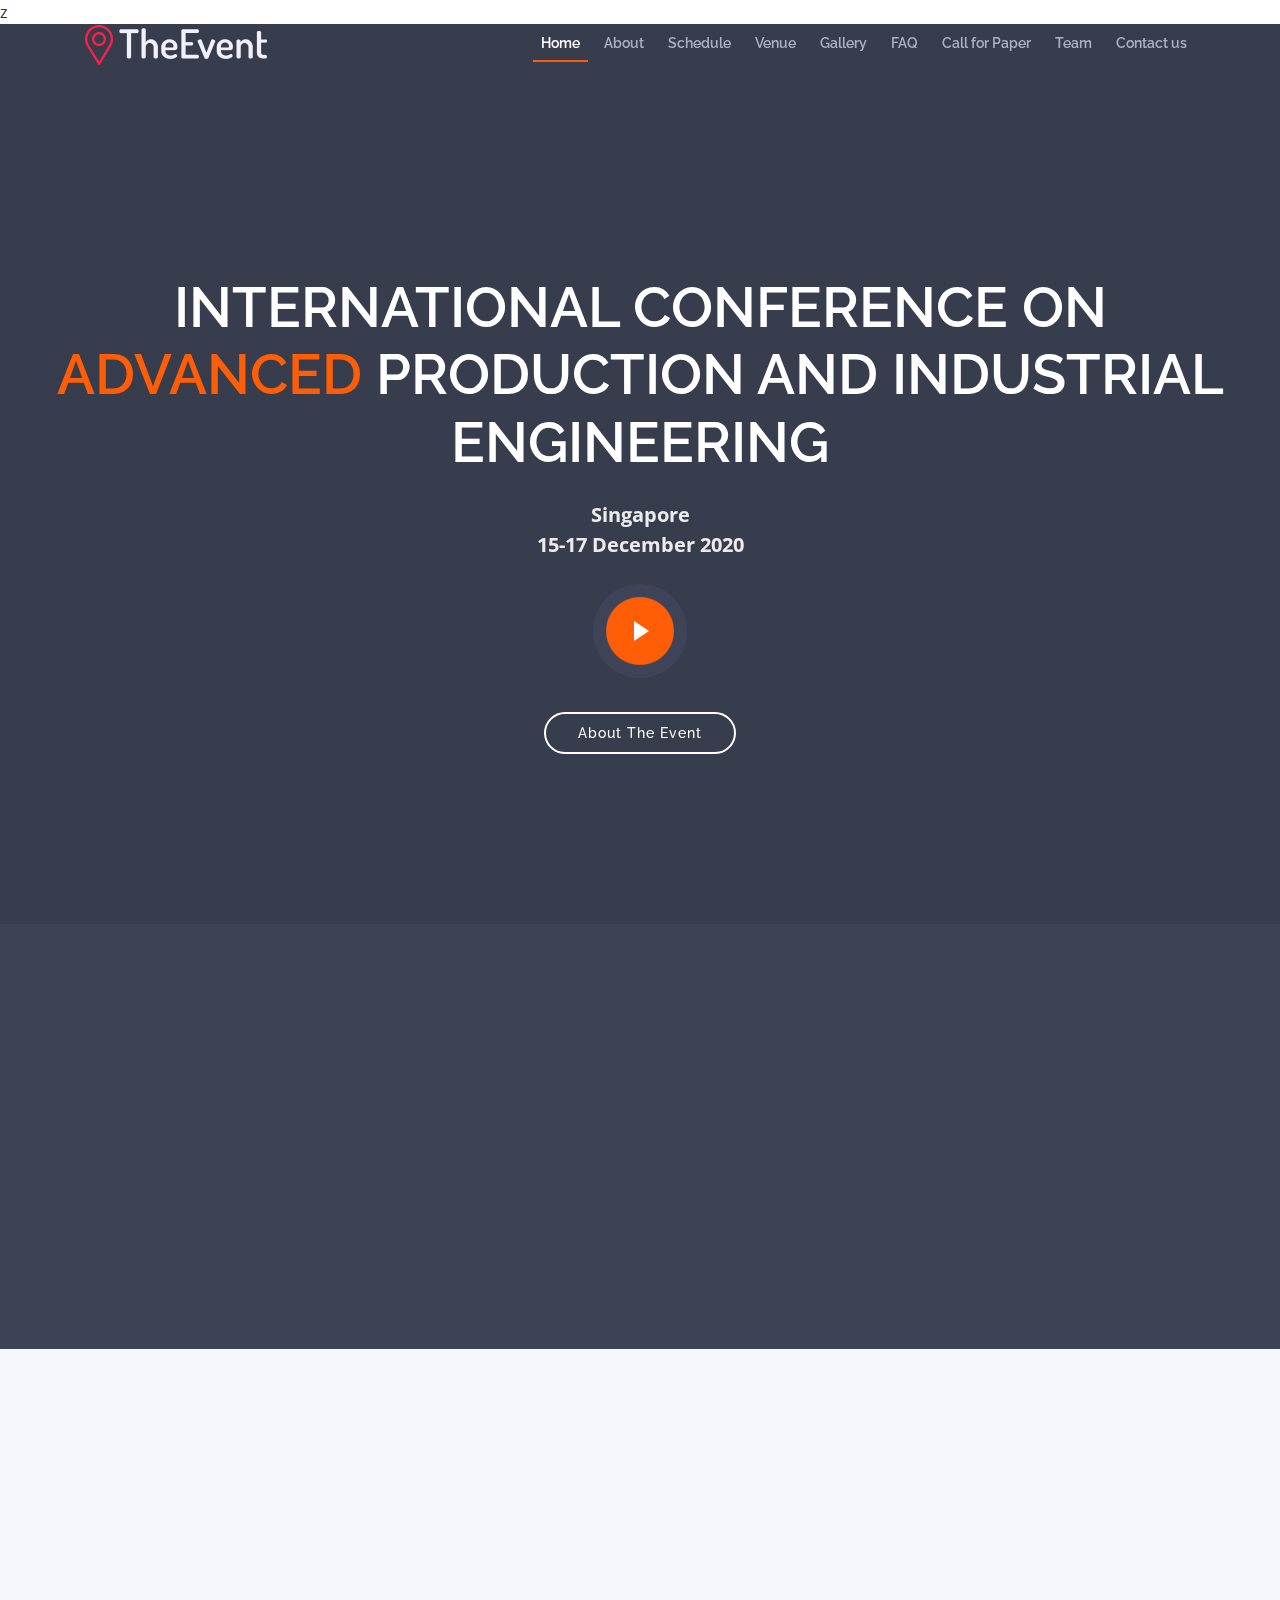
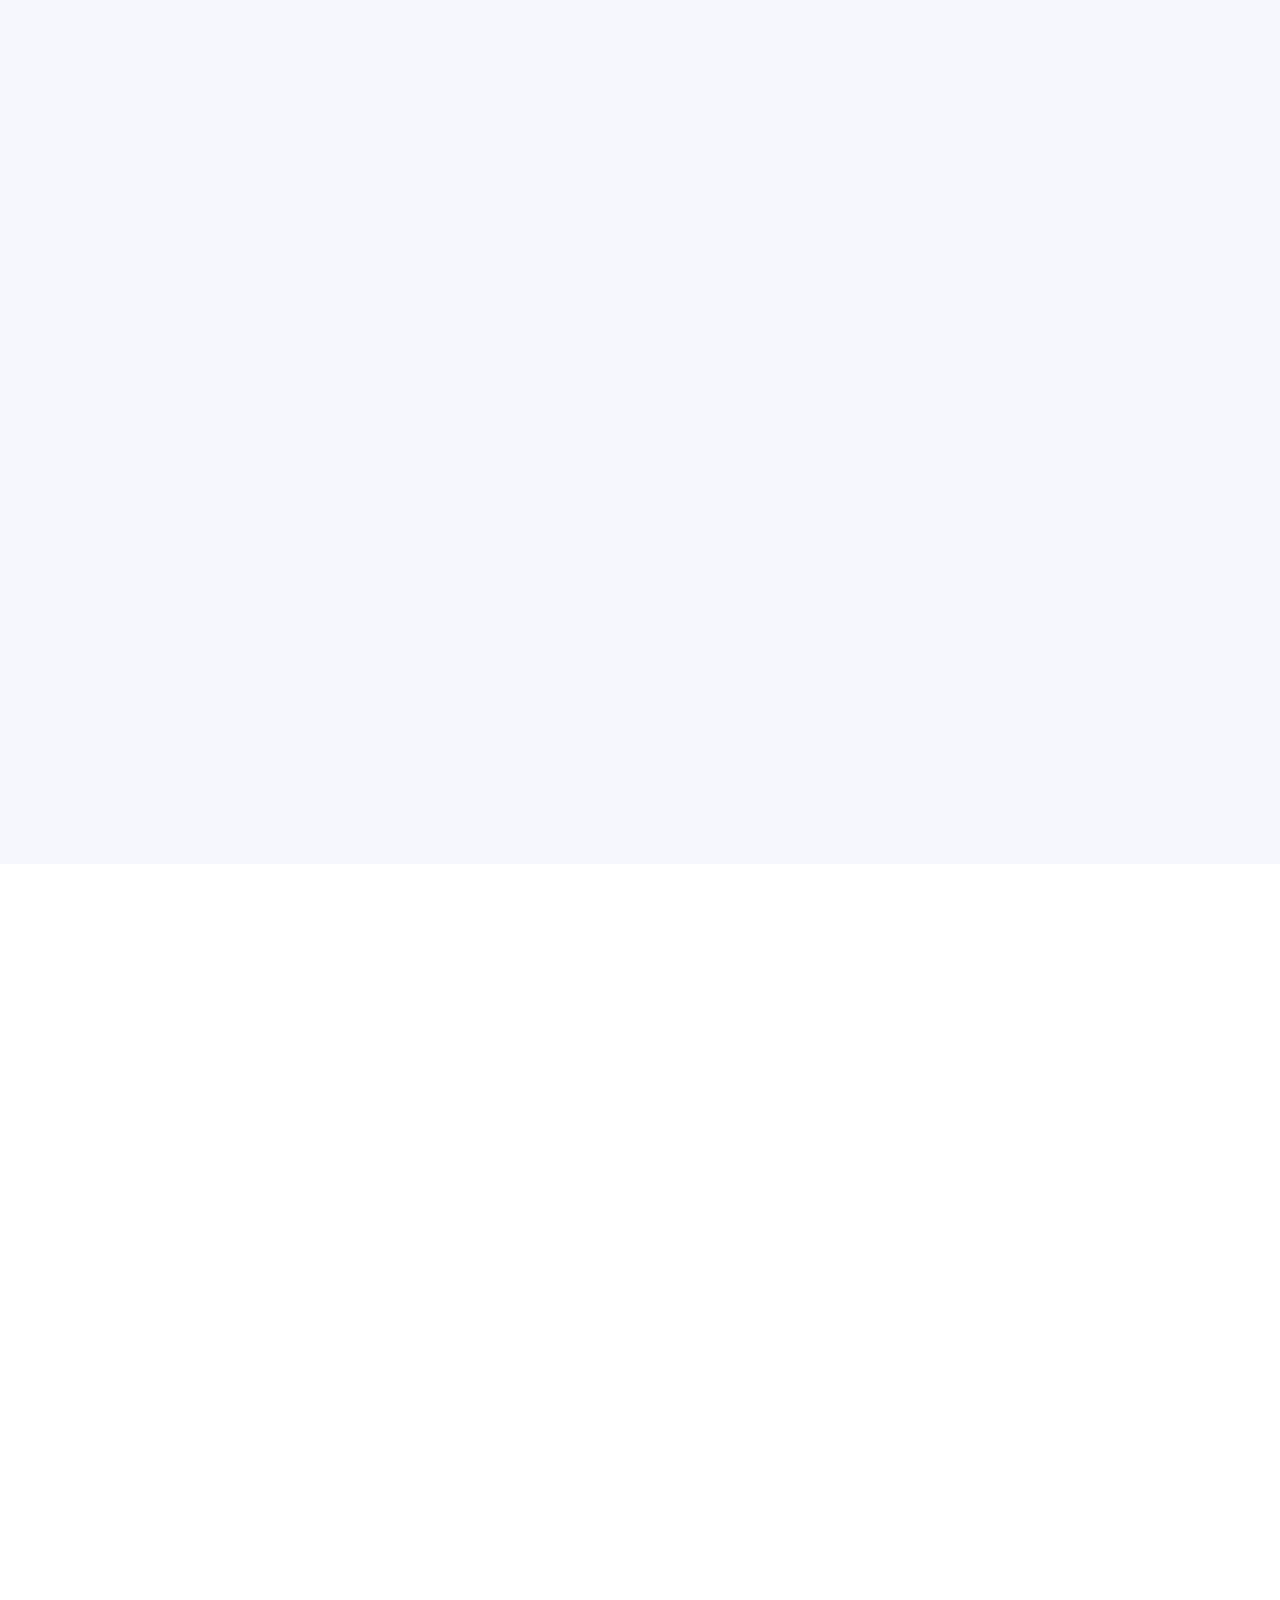
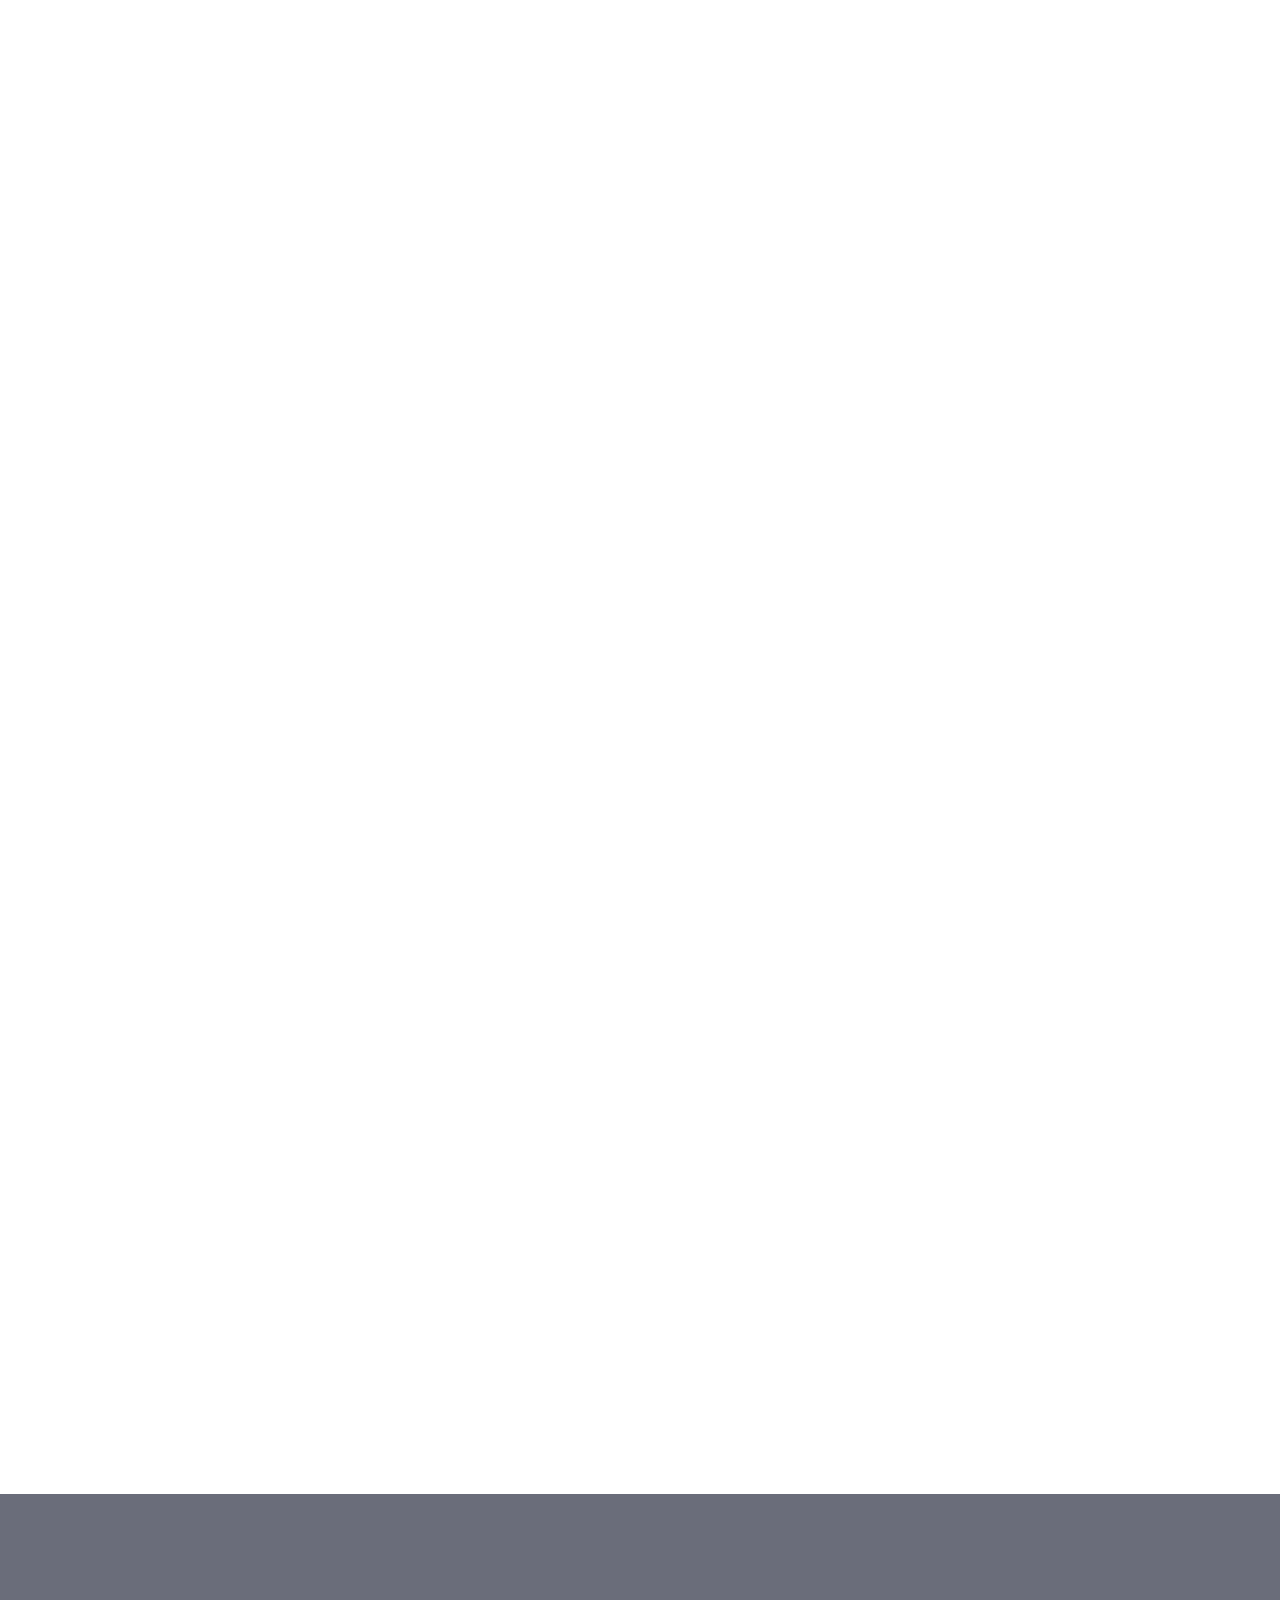
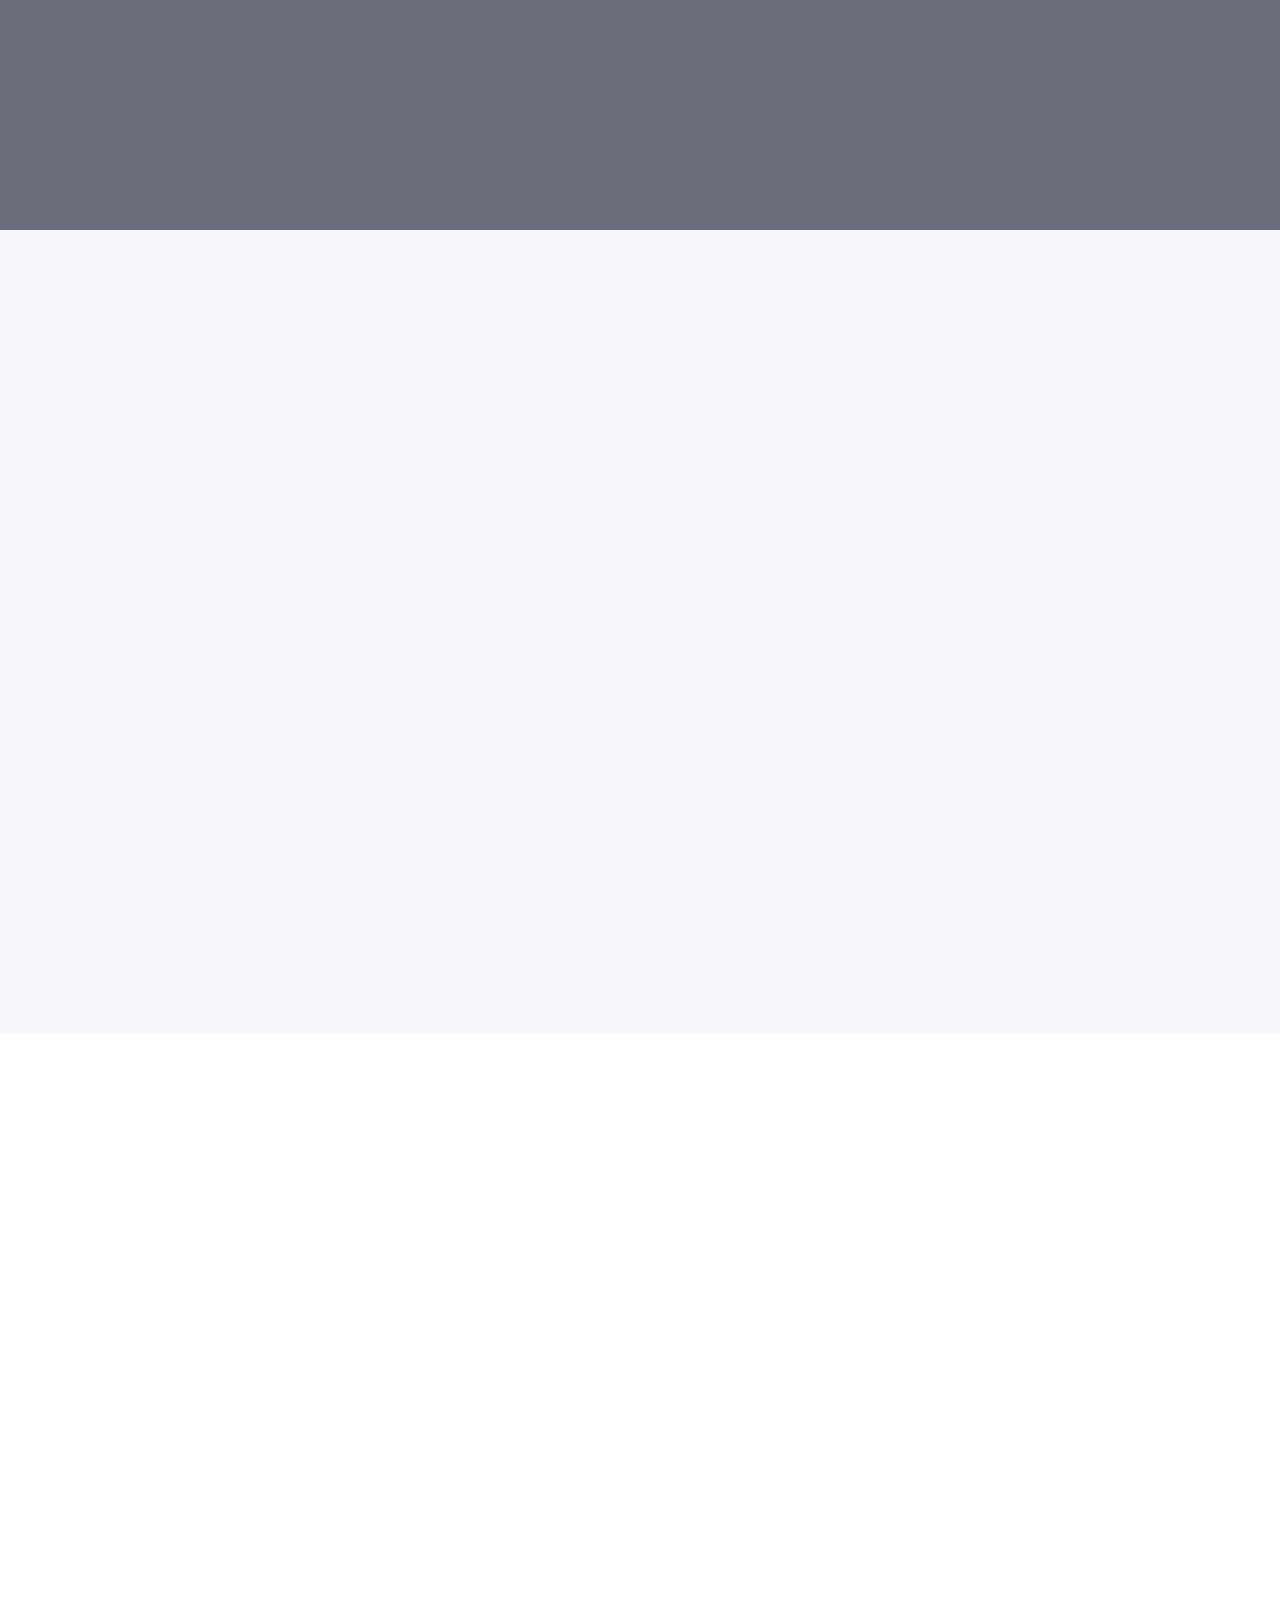
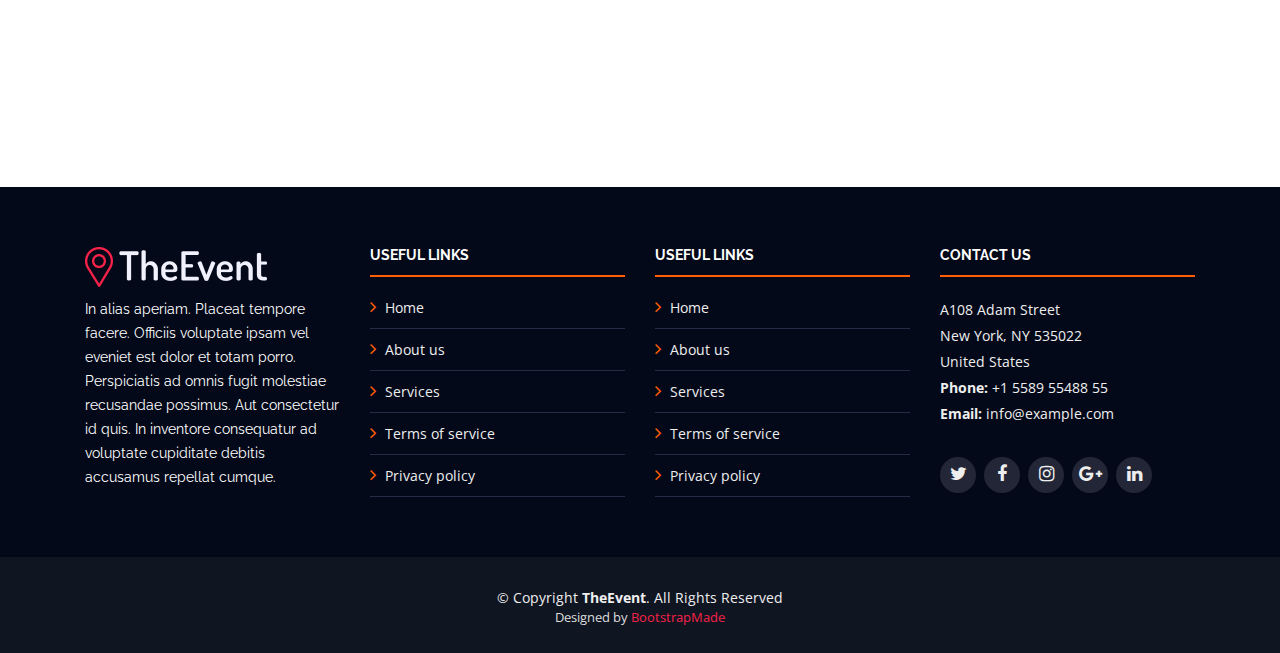
==== commit cb99abad: "layout changed" ====
--- a/index.html
+++ b/index.html
@@ -1,4 +1,4 @@
-<!DOCTYPE html>
+z<!DOCTYPE html>
 <html lang="en">
 
 <head>
@@ -50,14 +50,14 @@
         <ul class="nav-menu">
           <li class="menu-active"><a href="index.html">Home</a></li>
           <li><a href="#about">About</a></li>
-          <li><a href="#speakers">Speakers</a></li>
           <li><a href="#schedule">Schedule</a></li>
           <li><a href="#venue">Venue</a></li>
-          <li><a href="#hotels">Hotels</a></li>
           <li><a href="#gallery">Gallery</a></li>
-          <li><a href="#supporters">Sponsors</a></li>
-          <li><a href="#contact">Contact</a></li>
-          <li class="buy-tickets"><a href="#buy-tickets">Buy Tickets</a></li>
+          <li><a href="#faq">FAQ</a></li>
+          <li class="call-for-paper"><a href="#call-for-paper">Call for Paper</a></li>
+          <li><a href="#team">Team</a></li>
+          <li><a href="#contact">Contact us</a></li>
+          
         </ul>
       </nav><!-- #nav-menu-container -->
     </div>
@@ -67,6 +67,7 @@
   <section id="intro">
     <div class="intro-container" data-aos="zoom-in" data-aos-delay="100">
       <h1 class="mb-4 pb-0">International Conference on<br><span>Advanced</span> Production and Industrial Engineering</h1>
+      <p class="mb-0 pb-0">Singapore</p>
       <p class="mb-4 pb-0">15-17 December 2020</p>
       <a href="https://www.youtube.com/watch?v=W0ynlFktQIQ" class="venobox play-btn mb-4" data-vbtype="video" data-autoplay="true"></a>
       <a href="#about" class="about-btn scrollto">About The Event</a>
@@ -95,7 +96,9 @@
       </div>
     </section><!-- End About Section -->
 
-    <!-- ======= Speakers Section ======= -->
+    
+    
+    <!-- ======= Speakers Section ======= 
     <section id="speakers">
       <div class="container" data-aos="fade-up">
         <div class="section-header">
@@ -197,7 +200,7 @@
         </div>
       </div>
 
-    </section><!-- End Speakers Section -->
+    </section> End Speakers Section -->
 
     <!-- ======= Schedule Section ======= -->
     <section id="schedule" class="section-with-bg">
@@ -553,7 +556,7 @@
 
     </section><!-- End Venue Section -->
 
-    <!-- ======= Hotels Section ======= -->
+    <!-- ======= Hotels Section ======= 
     <section id="hotels" class="section-with-bg">
 
       <div class="container" data-aos="fade-up">
@@ -617,7 +620,7 @@
         </div>
       </div>
 
-    </section><!-- End Hotels Section -->
+    </section> End Hotels Section -->
 
     <!-- ======= Gallery Section ======= -->
     <section id="gallery">
@@ -642,7 +645,7 @@
 
     </section><!-- End Gallery Section -->
 
-    <!-- ======= Supporters Section ======= -->
+    <!-- ======= Supporters Section ======= 
     <section id="supporters" class="section-with-bg">
 
       <div class="container" data-aos="fade-up">
@@ -704,7 +707,7 @@
 
       </div>
 
-    </section><!-- End Sponsors Section -->
+    </section><!- End Sponsors Section -->
 
     <!-- =======  F.A.Q Section ======= -->
     <section id="faq">
--- a/assets/css/style.css
+++ b/assets/css/style.css
@@ -105,7 +105,7 @@
   display: block;
   width: 60px;
   height: 5px;
-  background: #f82249;
+  background: #FF5E07;
   bottom: 0;
   left: calc(50% - 25px);
 }
@@ -179,7 +179,7 @@
 }
 
 #header #logo h1 span {
-  color: #f82249;
+  color: #fff;
 }
 
 #header #logo h1 a, #header #logo h1 a:hover {
@@ -296,7 +296,7 @@
   height: 2px;
   bottom: 0;
   left: 0;
-  background-color: #f82249;
+  background-color: #FF5E07;
   visibility: hidden;
   transition: all 0.3s ease-in-out 0s;
 }
@@ -308,10 +308,10 @@
 
 .nav-menu li.buy-tickets a {
   color: #fff;
-  background: #f82249;
+  background: #FF5E07;
   padding: 7px 22px;
   border-radius: 50px;
-  border: 2px solid #f82249;
+  border: 2px solid #FF5E07;
   transition: all ease-in-out 0.3s;
   font-weight: 500;
   margin-left: 8px;
@@ -351,7 +351,7 @@
 }
 
 .nav-menu ul li:hover > a {
-  background: #f82249;
+  background: #FF5E07;
   color: #fff;
 }
 
@@ -422,7 +422,7 @@
 }
 
 #mobile-nav ul li a:hover {
-  color: #f82249;
+  color: #FF5E07;
 }
 
 #mobile-nav ul li li {
@@ -439,11 +439,11 @@
 }
 
 #mobile-nav ul .menu-has-children i.fa-chevron-up {
-  color: #f82249;
+  color: #FF5E07;
 }
 
 #mobile-nav ul .menu-item-active {
-  color: #f82249;
+  color: #FF5E07;
 }
 
 #mobile-body-overly {
@@ -476,7 +476,7 @@
 #intro {
   width: 100%;
   height: 100vh;
-  background: url(../img/intro-bg.jpg) top center;
+  background: url(https://images.unsplash.com/photo-1551818255-e6e10975bc17?ixlib=rb-1.2.1&q=80&fm=jpg&crop=entropy&cs=tinysrgb&w=1080&fit=max&ixid=eyJhcHBfaWQiOjEyMDd9) top center;
   background-size: cover;
   overflow: hidden;
   position: relative;
@@ -527,7 +527,7 @@
 }
 
 #intro h1 span {
-  color: #f82249;
+  color: #FF5E07;
 }
 
 @media (max-width: 991px) {
@@ -551,7 +551,7 @@
 #intro .play-btn {
   width: 94px;
   height: 94px;
-  background: radial-gradient(#f82249 50%, rgba(101, 111, 150, 0.15) 52%);
+  background: radial-gradient(#FF5E07 50%, rgba(101, 111, 150, 0.15) 52%);
   border-radius: 50%;
   display: block;
   position: relative;
@@ -597,7 +597,7 @@
 }
 
 #intro .play-btn:hover::after {
-  border-left: 15px solid #f82249;
+  border-left: 15px solid #FF5E07;
   transform: scale(20);
 }
 
@@ -633,11 +633,11 @@
   color: #fff;
   -webkit-animation-delay: 0.8s;
   animation-delay: 0.8s;
-  border: 2px solid #f82249;
+  border: 2px solid ;
 }
 
 #intro .about-btn:hover {
-  background: #f82249;
+  background: #FF5E07;
   color: #fff;
 }
 
@@ -714,7 +714,7 @@
 
 /*--------------------------------------------------------------
 # Speakers Section
---------------------------------------------------------------*/
+--------------------------------------------------------------
 #speakers {
   padding: 60px 0 30px 0;
 }
@@ -806,7 +806,7 @@
   color: #112363;
   font-size: 15px;
   margin-bottom: 10px;
-}
+} 
 
 /*--------------------------------------------------------------
 # Schedule Section
@@ -856,7 +856,7 @@
 }
 
 #schedule .nav-tabs a.active {
-  background-color: #f82249;
+  background-color: #FF5E07;
   color: #fff;
 }
 
@@ -1000,7 +1000,7 @@
 
 /*--------------------------------------------------------------
 # Hotels Section
---------------------------------------------------------------*/
+--------------------------------------------------------------
 #hotels {
   padding: 60px 0;
 }
@@ -1084,7 +1084,7 @@
 }
 
 #gallery .owl-dot.active {
-  background-color: #f82249;
+  background-color: #FF5E07;
 }
 
 #gallery .gallery-carousel .owl-stage-outer {
@@ -1092,7 +1092,7 @@
 }
 
 #gallery .gallery-carousel .center {
-  border: 6px solid #f82249;
+  border: 6px solid #FF5E07;
   margin: -10px;
   box-sizing: content-box;
   padding: 4px;
@@ -1181,7 +1181,7 @@
 }
 
 #faq #faq-list a.collapse {
-  color: #f82249;
+  color: #FF5E07;
 }
 
 #faq #faq-list a.collapsed {
@@ -1244,7 +1244,7 @@
   border: 0;
   padding: 9px 25px;
   cursor: pointer;
-  background: #f82249;
+  background: #FF5E07;
   color: #fff;
   transition: all 0.3s ease;
   outline: none;
@@ -1309,7 +1309,7 @@
   border-radius: 50px;
   padding: 10px 40px;
   transition: all 0.2s;
-  background-color: #f82249;
+  background-color: #FF5E07;
   border: 0;
   color: #fff;
 }
@@ -1327,7 +1327,7 @@
   border-radius: 50px;
   padding: 10px 40px;
   transition: all 0.2s;
-  background-color: #f82249;
+  background-color: #FF5E07;
   border: 0;
   color: #fff;
 }
@@ -1352,7 +1352,7 @@
   font-size: 48px;
   display: inline-block;
   margin-bottom: 10px;
-  color: #f82249;
+  color: #FF5E07;
 }
 
 #contact .contact-info address, #contact .contact-info p {
@@ -1373,7 +1373,7 @@
 }
 
 #contact .contact-info a:hover {
-  color: #f82249;
+  color: #FF5E07;
 }
 
 #contact .contact-address, #contact .contact-phone, #contact .contact-email {
@@ -1450,7 +1450,7 @@
 }
 
 #contact .php-email-form input::focus, #contact .php-email-form textarea::focus {
-  background-color: #f82249;
+  background-color: #FF5E07;
 }
 
 #contact .php-email-form input {
@@ -1462,7 +1462,7 @@
 }
 
 #contact .php-email-form button[type="submit"] {
-  background: #f82249;
+  background: #FF5E07;
   border: 0;
   padding: 10px 40px;
   color: #fff;
@@ -1562,7 +1562,7 @@
   text-transform: uppercase;
   position: relative;
   padding-bottom: 12px;
-  border-bottom: 2px solid #f82249;
+  border-bottom: 2px solid #FF5E07;
 }
 
 #footer .footer-top .footer-links {
@@ -1577,7 +1577,7 @@
 
 #footer .footer-top .footer-links ul i {
   padding-right: 5px;
-  color: #f82249;
+  color: #FF5E07;
   font-size: 18px;
 }
 
@@ -1595,7 +1595,7 @@
 }
 
 #footer .footer-top .footer-links ul a:hover {
-  color: #f82249;
+  color: #FF5E07;
 }
 
 #footer .footer-top .footer-contact {
@@ -1617,7 +1617,7 @@
 }
 
 #footer .footer-top .footer-newsletter input[type="submit"] {
-  background: #f82249;
+  background: #FF5E07;
   border: 0;
   width: 35%;
   padding: 6px 0;
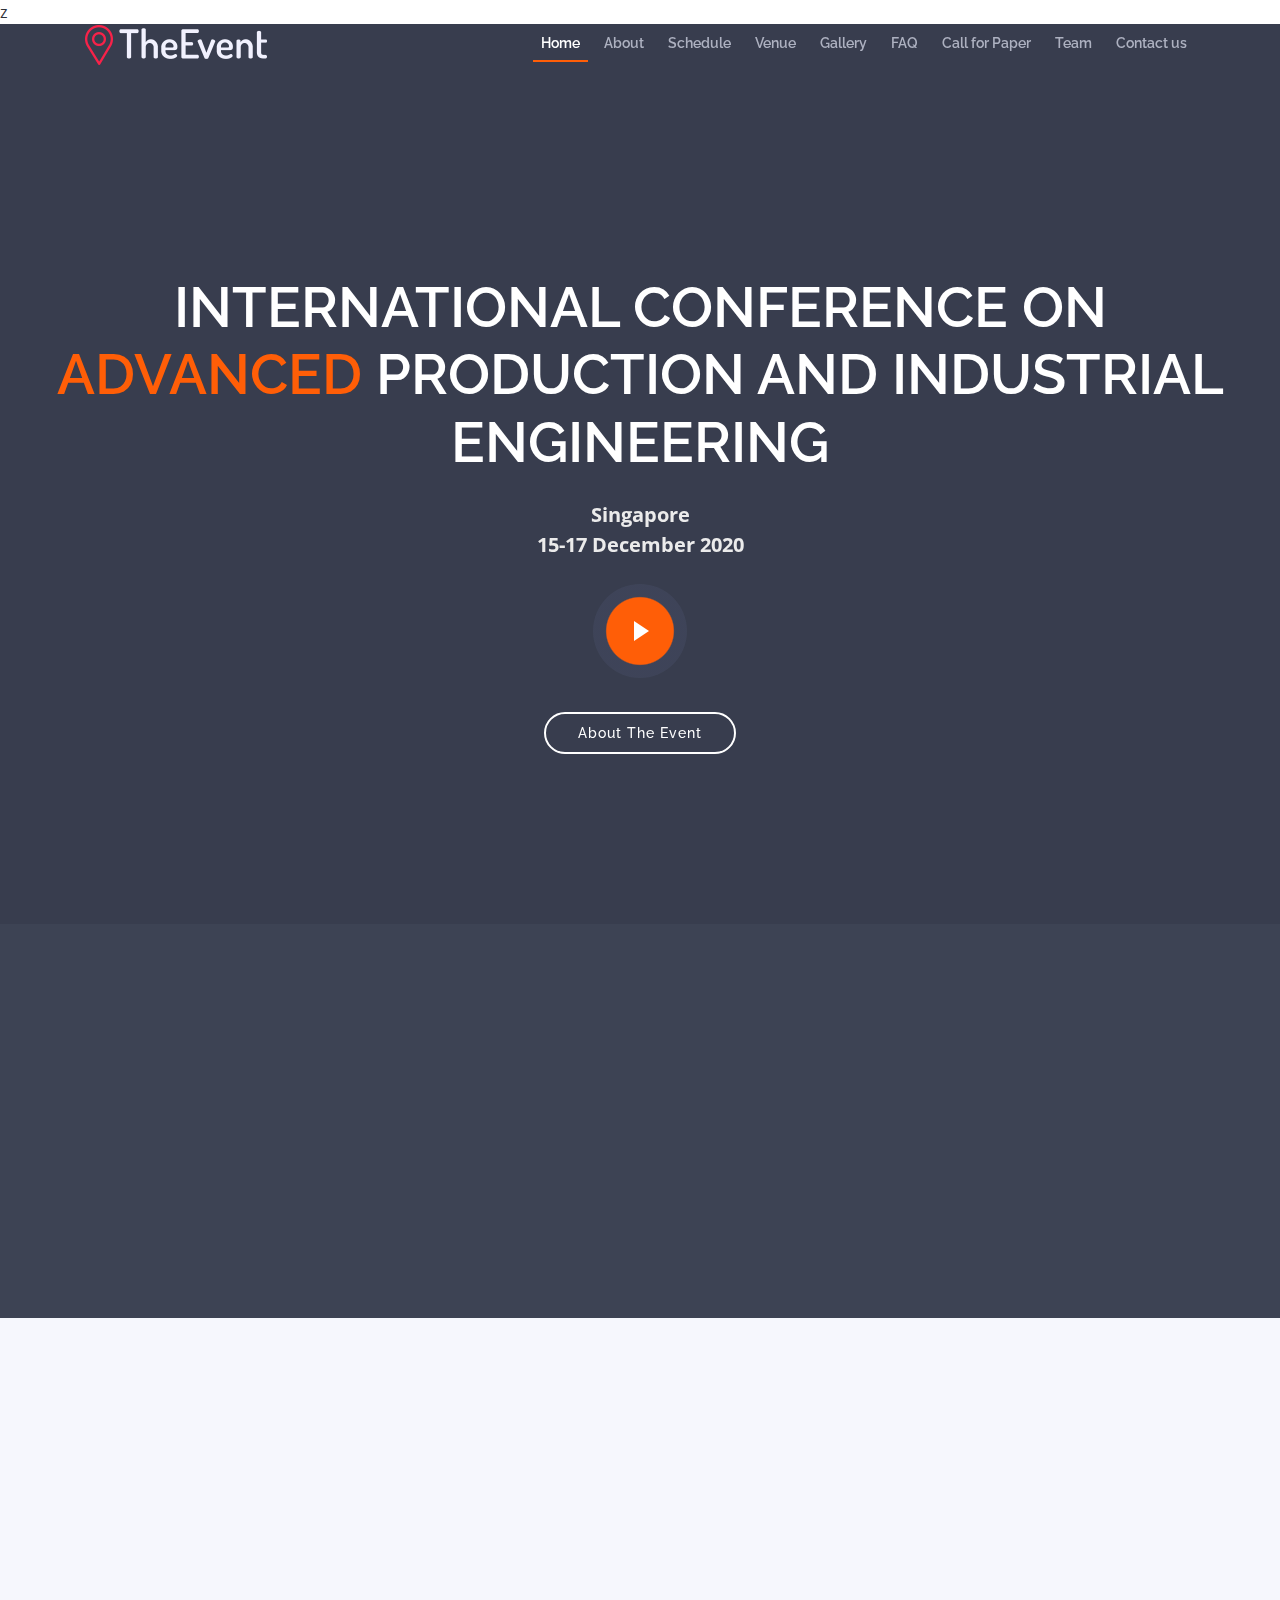
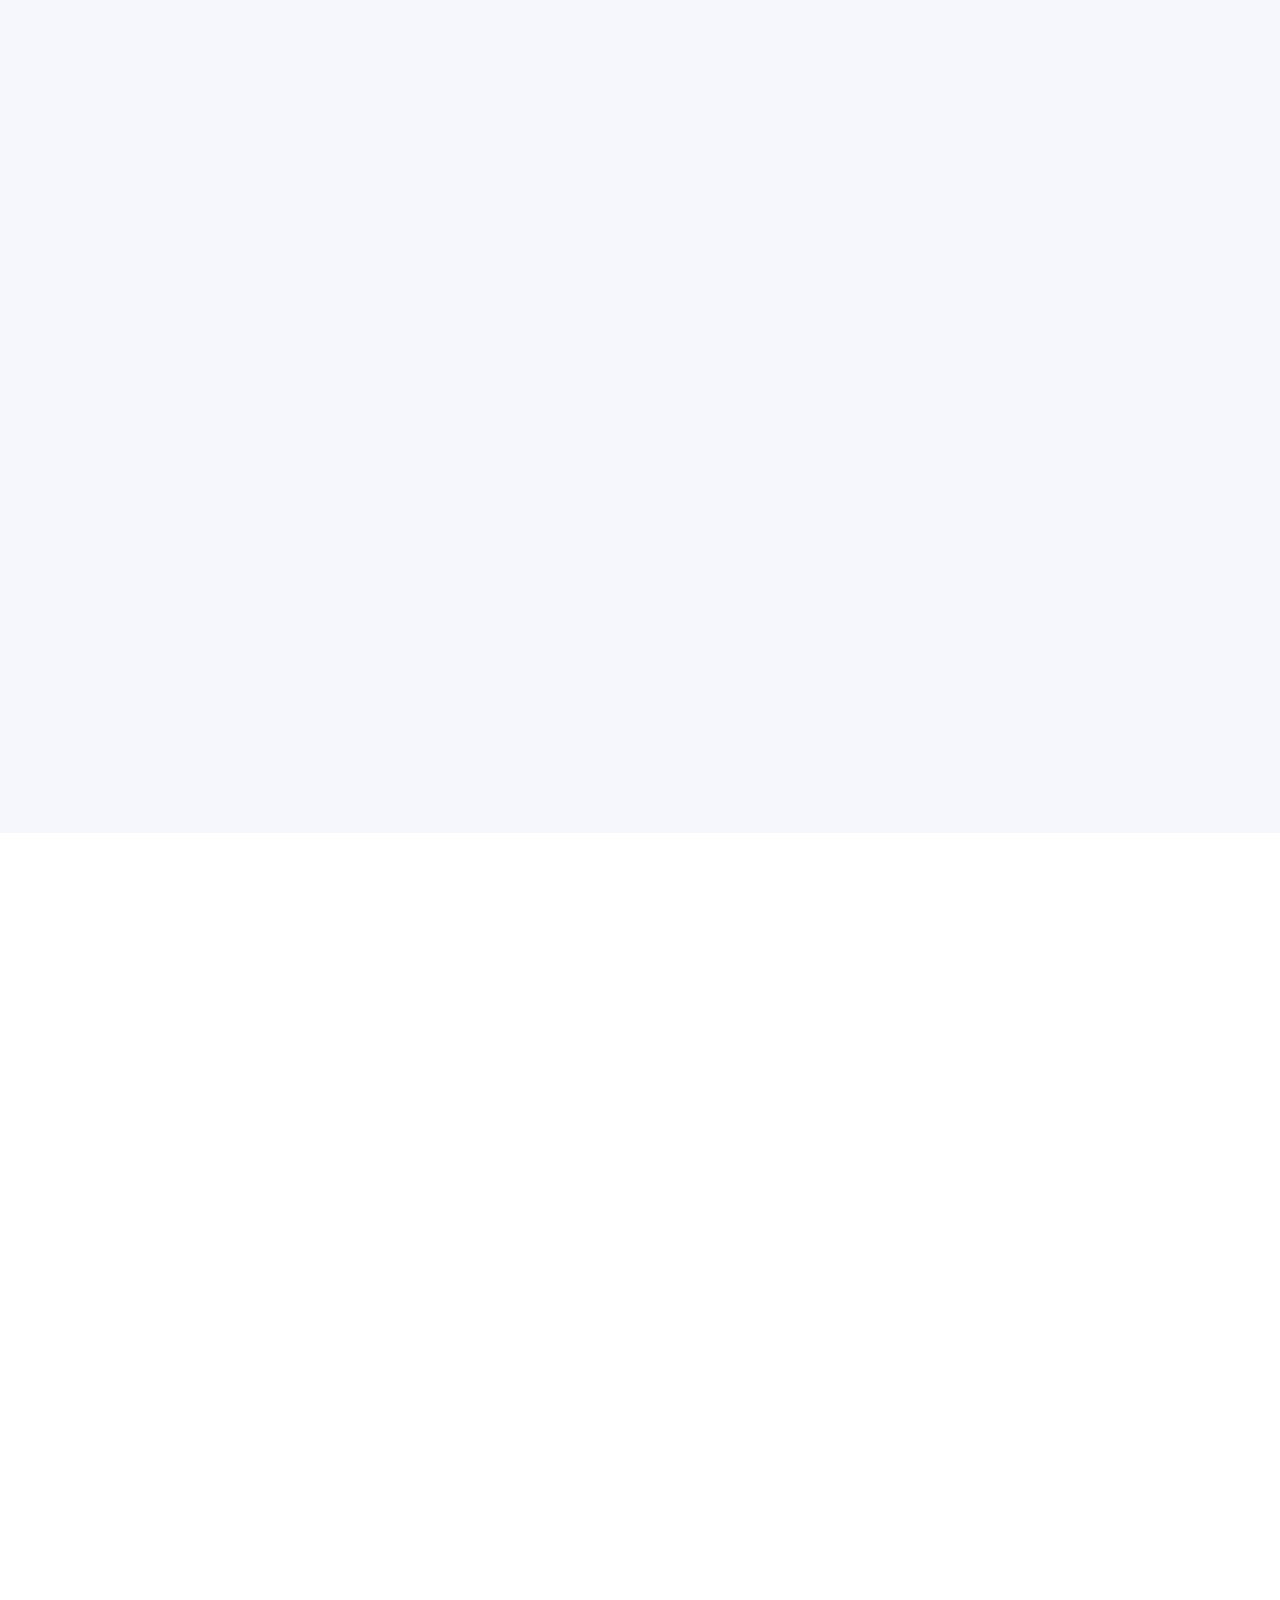
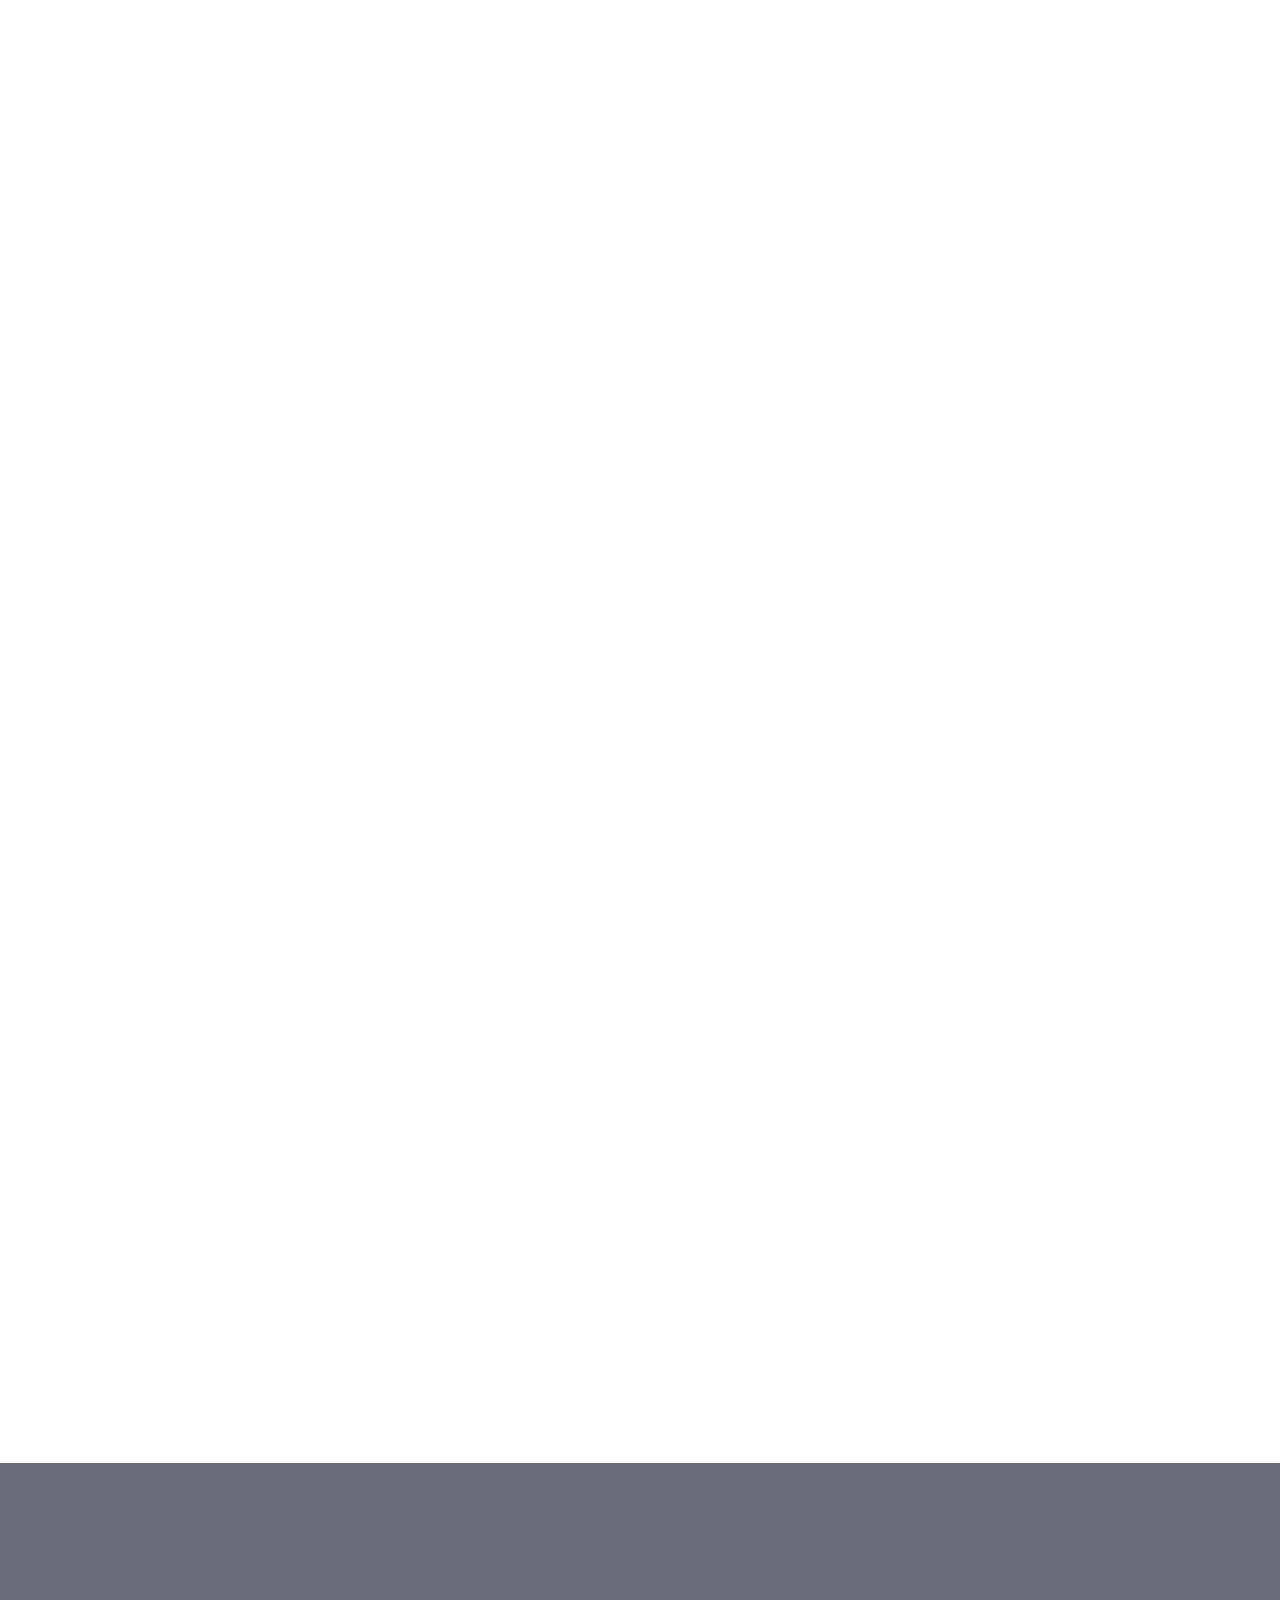
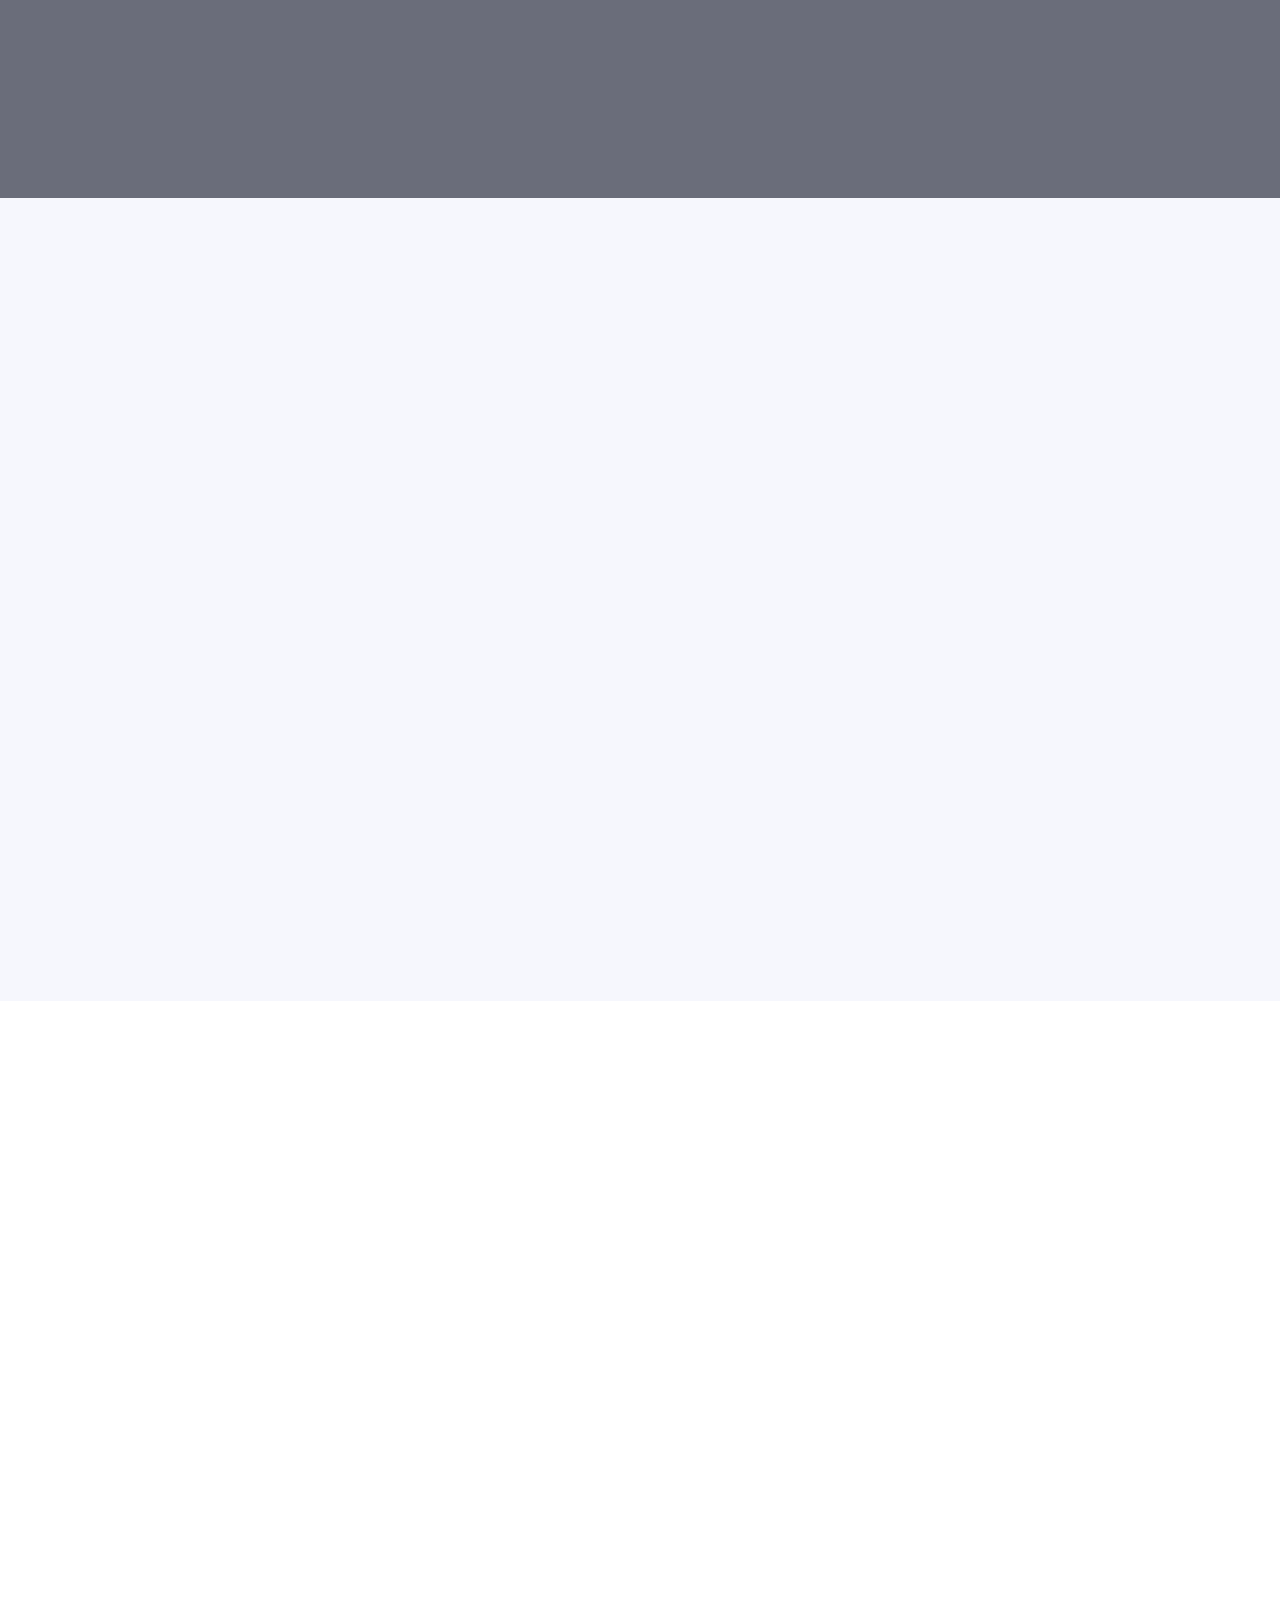
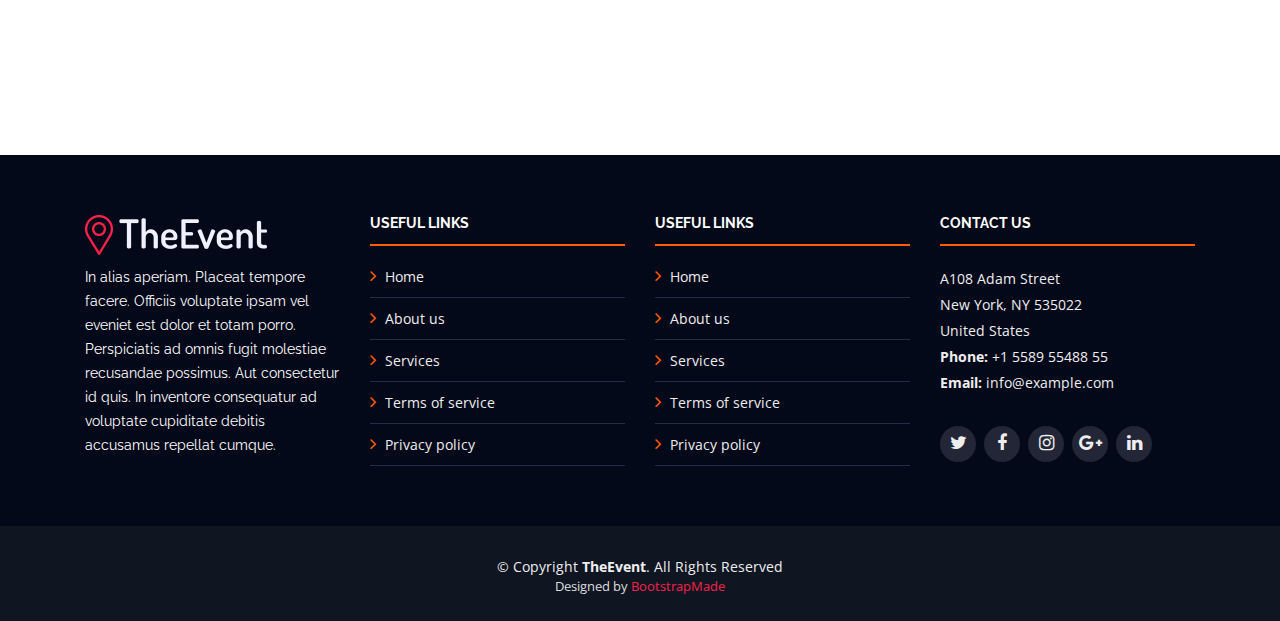
==== commit 50d9ae15: "Add files via upload" ====
--- a/index.html
+++ b/index.html
@@ -1,104 +1,184 @@
 z<!DOCTYPE html>
 <html lang="en">
-
-<head>
-  <meta charset="utf-8">
-  <meta content="width=device-width, initial-scale=1.0" name="viewport">
-
-  <title>ICAPIE</title>
-  <meta content="" name="descriptison">
-  <meta content="" name="keywords">
-
-  <!-- Favicons -->
-  <link href="assets/img/favicon.png" rel="icon">
-  <link href="assets/img/apple-touch-icon.png" rel="apple-touch-icon">
-
-  <!-- Google Fonts -->
-  <link href="https://fonts.googleapis.com/css?family=Open+Sans:300,300i,400,400i,700,700i|Raleway:300,400,500,700,800" rel="stylesheet">
-
-  <!-- Vendor CSS Files -->
-  <link href="assets/vendor/bootstrap/css/bootstrap.min.css" rel="stylesheet">
-  <link href="assets/vendor/venobox/venobox.css" rel="stylesheet">
-  <link href="assets/vendor/font-awesome/css/font-awesome.min.css" rel="stylesheet">
-  <link href="assets/vendor/owl.carousel/assets/owl.carousel.min.css" rel="stylesheet">
-  <link href="assets/vendor/aos/aos.css" rel="stylesheet">
-
-  <!-- Template Main CSS File -->
-  <link href="assets/css/style.css" rel="stylesheet">
-
-  <!-- =======================================================
+  <head>
+    <meta charset="utf-8" />
+    <meta content="width=device-width, initial-scale=1.0" name="viewport" />
+
+    <title>ICAPIE</title>
+    <meta content="" name="descriptison" />
+    <meta content="" name="keywords" />
+
+    <!-- Favicons -->
+    <link href="assets/img/favicon.png" rel="icon" />
+    <link href="assets/img/apple-touch-icon.png" rel="apple-touch-icon" />
+
+    <!-- Google Fonts -->
+    <link
+      href="https://fonts.googleapis.com/css?family=Open+Sans:300,300i,400,400i,700,700i|Raleway:300,400,500,700,800"
+      rel="stylesheet"
+    />
+
+    <!-- Vendor CSS Files -->
+    <link
+      href="assets/vendor/bootstrap/css/bootstrap.min.css"
+      rel="stylesheet"
+    />
+    <link href="assets/vendor/venobox/venobox.css" rel="stylesheet" />
+    <link
+      href="assets/vendor/font-awesome/css/font-awesome.min.css"
+      rel="stylesheet"
+    />
+    <link
+      href="assets/vendor/owl.carousel/assets/owl.carousel.min.css"
+      rel="stylesheet"
+    />
+    <link href="assets/vendor/aos/aos.css" rel="stylesheet" />
+
+    <!-- Template Main CSS File -->
+    <link href="assets/css/style.css" rel="stylesheet" />
+
+    <!-- =======================================================
   * Template Name: TheEvent - v2.2.0
   * Template URL: https://bootstrapmade.com/theevent-conference-event-bootstrap-template/
   * Author: BootstrapMade.com
   * License: https://bootstrapmade.com/license/
   ======================================================== -->
-</head>
-
-<body>
-
-  <!-- ======= Header ======= -->
-  <header id="header">
-    <div class="container">
-
-      <div id="logo" class="pull-left">
-        <!-- Uncomment below if you prefer to use a text logo -->
-        <!-- <h1><a href="#intro">The<span>Event</span></a></h1>-->
-        <a href="index.html" class="scrollto"><img src="assets/img/logo.png" alt="" title=""></a>
+    <style>
+      #about h2 {
+        text-align: center;
+        font-weight: bold;
+        text-transform: uppercase;
+      }
+      #about p {
+        text-align: justify;
+      }
+      .text {
+        display: inline-block;
+        text-align: center;
+      }
+      .icons {
+        display: inline-block;
+        padding: 2px;
+      }
+      .fa-map-marker,
+      .fa-calendar {
+        color: #f54024;
+      }
+      .icons:hover {
+        -moz-transform: rotateY(180deg);
+        -o-transform: rotateY(180deg);
+        -ms-transform: rotateY(180deg);
+        -webkit-transform: rotateY(180deg);
+        transform: rotateY(180deg);
+        -ms-transform: scale(1.25);
+        -webkit-transform: scale(1.25);
+        transform: scale(1.25);
+      }
+    </style>
+  </head>
+
+  <body>
+    <!-- ======= Header ======= -->
+    <header id="header">
+      <div class="container">
+        <div id="logo" class="pull-left">
+          <!-- Uncomment below if you prefer to use a text logo -->
+          <!-- <h1><a href="#intro">The<span>Event</span></a></h1>-->
+          <a href="index.html" class="scrollto"
+            ><img src="assets/img/logo.png" alt="" title=""
+          /></a>
+        </div>
+
+        <nav id="nav-menu-container">
+          <ul class="nav-menu">
+            <li class="menu-active"><a href="index.html">Home</a></li>
+            <li><a href="#about">About</a></li>
+            <li><a href="#schedule">Schedule</a></li>
+            <li><a href="#venue">Venue</a></li>
+            <li><a href="#gallery">Gallery</a></li>
+            <li><a href="#faq">FAQ</a></li>
+            <li class="call-for-paper">
+              <a href="#call-for-paper">Call for Paper</a>
+            </li>
+            <li><a href="#team">Team</a></li>
+            <li><a href="#contact">Contact us</a></li>
+          </ul>
+        </nav>
+        <!-- #nav-menu-container -->
       </div>
-
-      <nav id="nav-menu-container">
-        <ul class="nav-menu">
-          <li class="menu-active"><a href="index.html">Home</a></li>
-          <li><a href="#about">About</a></li>
-          <li><a href="#schedule">Schedule</a></li>
-          <li><a href="#venue">Venue</a></li>
-          <li><a href="#gallery">Gallery</a></li>
-          <li><a href="#faq">FAQ</a></li>
-          <li class="call-for-paper"><a href="#call-for-paper">Call for Paper</a></li>
-          <li><a href="#team">Team</a></li>
-          <li><a href="#contact">Contact us</a></li>
-          
-        </ul>
-      </nav><!-- #nav-menu-container -->
-    </div>
-  </header><!-- End Header -->
-
-  <!-- ======= Intro Section ======= -->
-  <section id="intro">
-    <div class="intro-container" data-aos="zoom-in" data-aos-delay="100">
-      <h1 class="mb-4 pb-0">International Conference on<br><span>Advanced</span> Production and Industrial Engineering</h1>
-      <p class="mb-0 pb-0">Singapore</p>
-      <p class="mb-4 pb-0">15-17 December 2020</p>
-      <a href="https://www.youtube.com/watch?v=W0ynlFktQIQ" class="venobox play-btn mb-4" data-vbtype="video" data-autoplay="true"></a>
-      <a href="#about" class="about-btn scrollto">About The Event</a>
-    </div>
-  </section><!-- End Intro Section -->
-
-  <main id="main">
-
-    <!-- ======= About Section ======= -->
-    <section id="about">
-      <div class="container" data-aos="fade-up">
-        <div class="row">
-          <div class="col-lg-6">
-            <h2>About ICAPIE</h2>
-            <p>5th International Conference on Advanced Production and Industrial Engineering (ICAPIE 2020) is being organized by CAPIER DTU during 15-17 December, 2020 at Singapore. The International Conference ICAPIE 2020, provides a forum to the best talents from the academia & research institutions, industry experts, designers, management professionals, engineers and executives to collaborate and address the current challenges, in order to explore new windows for discovery, innovation and advancements, promoting the contribution of Production and Industrial Engineering & Technology for a sustainable future. The conference is also aimed to promote synergetic partnership between academia and industry and also to show case the growth of cutting edge technology developed in the field of Production and Industrial Engineering in recent past.</p>
-          </div>
-          <div class="col-lg-3">
-            <h3>Where</h3>
-            <p>Singapore</p>
-          </div>
-          <div class="col-lg-3">
-            <h3>When</h3>
-            <p>Tuesday to Thursday<br>15-17 December 2020</p>
-          </div>
-        </div>
+    </header>
+    <!-- End Header -->
+
+    <!-- ======= Intro Section ======= -->
+    <section id="intro">
+      <div class="intro-container" data-aos="zoom-in" data-aos-delay="100">
+        <h1 class="mb-4 pb-0">
+          International Conference on<br /><span>Advanced</span> Production and
+          Industrial Engineering
+        </h1>
+        <p class="mb-0 pb-0">Singapore</p>
+        <p class="mb-4 pb-0">15-17 December 2020</p>
+        <a
+          href="https://www.youtube.com/watch?v=W0ynlFktQIQ"
+          class="venobox play-btn mb-4"
+          data-vbtype="video"
+          data-autoplay="true"
+        ></a>
+        <a href="#about" class="about-btn scrollto">About The Event</a>
       </div>
-    </section><!-- End About Section -->
-
-    
-    
-    <!-- ======= Speakers Section ======= 
+    </section>
+    <!-- End Intro Section -->
+
+    <main id="main">
+      <!-- ======= About Section ======= -->
+      <section id="about">
+        <div class="container" data-aos="fade-up">
+          <div class="row">
+            <div>
+              <h2>About ICAPIE</h2>
+              <p>
+                5th International Conference on Advanced Production and
+                Industrial Engineering (ICAPIE 2020) is being organized by
+                CAPIER DTU during 15-17 December, 2020 at Singapore. The
+                International Conference ICAPIE 2020, provides a forum to the
+                best talents from the academia & research institutions, industry
+                experts, designers, management professionals, engineers and
+                executives to collaborate and address the current challenges, in
+                order to explore new windows for discovery, innovation and
+                advancements, promoting the contribution of Production and
+                Industrial Engineering & Technology for a sustainable future.
+                The conference is also aimed to promote synergetic partnership
+                between academia and industry and also to show case the growth
+                of cutting edge technology developed in the field of Production
+                and Industrial Engineering in recent past.
+              </p>
+            </div>
+            <div class="col-md-6">
+              <div class="icons">
+                <i class="fa fa-map-marker" aria-hidden="true"></i>
+              </div>
+              <div class="text">
+                <h3>Where</h3>
+              </div>
+              <p style="margin-left: 20px;">Singapore</p>
+            </div>
+            <div class="col-md-6">
+              <div class="icons">
+                <i class="fa fa-calendar" aria-hidden="true"></i>
+              </div>
+              <div class="text">
+                <h3>When</h3>
+              </div>
+              <p style="margin-left: 20px;">
+                Tuesday to Thursday<br />15-17 December 2020
+              </p>
+            </div>
+          </div>
+        </div>
+      </section>
+      <!-- End About Section -->
+
+      <!-- ======= Speakers Section ======= 
     <section id="speakers">
       <div class="container" data-aos="fade-up">
         <div class="section-header">
@@ -202,361 +282,547 @@
 
     </section> End Speakers Section -->
 
-    <!-- ======= Schedule Section ======= -->
-    <section id="schedule" class="section-with-bg">
-      <div class="container" data-aos="fade-up">
-        <div class="section-header">
-          <h2>Event Schedule</h2>
-          <p>Here is our event schedule</p>
-        </div>
-
-        <ul class="nav nav-tabs" role="tablist" data-aos="fade-up" data-aos-delay="100">
-          <li class="nav-item">
-            <a class="nav-link active" href="#day-1" role="tab" data-toggle="tab">Day 1</a>
-          </li>
-          <li class="nav-item">
-            <a class="nav-link" href="#day-2" role="tab" data-toggle="tab">Day 2</a>
-          </li>
-          <li class="nav-item">
-            <a class="nav-link" href="#day-3" role="tab" data-toggle="tab">Day 3</a>
-          </li>
-        </ul>
-
-        <h3 class="sub-heading">Voluptatem nulla veniam soluta et corrupti consequatur neque eveniet officia. Eius
-          necessitatibus voluptatem quis labore perspiciatis quia.</h3>
-
-        <div class="tab-content row justify-content-center" data-aos="fade-up" data-aos-delay="200">
-
-          <!-- Schdule Day 1 -->
-          <div role="tabpanel" class="col-lg-9 tab-pane fade show active" id="day-1">
-
-            <div class="row schedule-item">
-              <div class="col-md-2"><time>09:30 AM</time></div>
-              <div class="col-md-10">
-                <h4>Registration</h4>
-                <p>Fugit voluptas iusto maiores temporibus autem numquam magnam.</p>
-              </div>
-            </div>
-
-            <div class="row schedule-item">
-              <div class="col-md-2"><time>10:00 AM</time></div>
-              <div class="col-md-10">
-                <div class="speaker">
-                  <img src="assets/img/speakers/1.jpg" alt="Brenden Legros">
-                </div>
-                <h4>Keynote <span>Brenden Legros</span></h4>
-                <p>Facere provident incidunt quos voluptas.</p>
-              </div>
-            </div>
-
-            <div class="row schedule-item">
-              <div class="col-md-2"><time>11:00 AM</time></div>
-              <div class="col-md-10">
-                <div class="speaker">
-                  <img src="assets/img/speakers/2.jpg" alt="Hubert Hirthe">
-                </div>
-                <h4>Et voluptatem iusto dicta nobis. <span>Hubert Hirthe</span></h4>
-                <p>Maiores dignissimos neque qui cum accusantium ut sit sint inventore.</p>
-              </div>
-            </div>
-
-            <div class="row schedule-item">
-              <div class="col-md-2"><time>12:00 AM</time></div>
-              <div class="col-md-10">
-                <div class="speaker">
-                  <img src="assets/img/speakers/3.jpg" alt="Cole Emmerich">
-                </div>
-                <h4>Explicabo et rerum quis et ut ea. <span>Cole Emmerich</span></h4>
-                <p>Veniam accusantium laborum nihil eos eaque accusantium aspernatur.</p>
-              </div>
-            </div>
-
-            <div class="row schedule-item">
-              <div class="col-md-2"><time>02:00 PM</time></div>
-              <div class="col-md-10">
-                <div class="speaker">
-                  <img src="assets/img/speakers/4.jpg" alt="Jack Christiansen">
-                </div>
-                <h4>Qui non qui vel amet culpa sequi. <span>Jack Christiansen</span></h4>
-                <p>Nam ex distinctio voluptatem doloremque suscipit iusto.</p>
-              </div>
-            </div>
-
-            <div class="row schedule-item">
-              <div class="col-md-2"><time>03:00 PM</time></div>
-              <div class="col-md-10">
-                <div class="speaker">
-                  <img src="assets/img/speakers/5.jpg" alt="Alejandrin Littel">
-                </div>
-                <h4>Quos ratione neque expedita asperiores. <span>Alejandrin Littel</span></h4>
-                <p>Eligendi quo eveniet est nobis et ad temporibus odio quo.</p>
-              </div>
-            </div>
-
-            <div class="row schedule-item">
-              <div class="col-md-2"><time>04:00 PM</time></div>
-              <div class="col-md-10">
-                <div class="speaker">
-                  <img src="assets/img/speakers/6.jpg" alt="Willow Trantow">
-                </div>
-                <h4>Quo qui praesentium nesciunt <span>Willow Trantow</span></h4>
-                <p>Voluptatem et alias dolorum est aut sit enim neque veritatis.</p>
-              </div>
-            </div>
-
-          </div>
-          <!-- End Schdule Day 1 -->
-
-          <!-- Schdule Day 2 -->
-          <div role="tabpanel" class="col-lg-9  tab-pane fade" id="day-2">
-
-            <div class="row schedule-item">
-              <div class="col-md-2"><time>10:00 AM</time></div>
-              <div class="col-md-10">
-                <div class="speaker">
-                  <img src="assets/img/speakers/1.jpg" alt="Brenden Legros">
-                </div>
-                <h4>Libero corrupti explicabo itaque. <span>Brenden Legros</span></h4>
-                <p>Facere provident incidunt quos voluptas.</p>
-              </div>
-            </div>
-
-            <div class="row schedule-item">
-              <div class="col-md-2"><time>11:00 AM</time></div>
-              <div class="col-md-10">
-                <div class="speaker">
-                  <img src="assets/img/speakers/2.jpg" alt="Hubert Hirthe">
-                </div>
-                <h4>Et voluptatem iusto dicta nobis. <span>Hubert Hirthe</span></h4>
-                <p>Maiores dignissimos neque qui cum accusantium ut sit sint inventore.</p>
-              </div>
-            </div>
-
-            <div class="row schedule-item">
-              <div class="col-md-2"><time>12:00 AM</time></div>
-              <div class="col-md-10">
-                <div class="speaker">
-                  <img src="assets/img/speakers/3.jpg" alt="Cole Emmerich">
-                </div>
-                <h4>Explicabo et rerum quis et ut ea. <span>Cole Emmerich</span></h4>
-                <p>Veniam accusantium laborum nihil eos eaque accusantium aspernatur.</p>
-              </div>
-            </div>
-
-            <div class="row schedule-item">
-              <div class="col-md-2"><time>02:00 PM</time></div>
-              <div class="col-md-10">
-                <div class="speaker">
-                  <img src="assets/img/speakers/4.jpg" alt="Jack Christiansen">
-                </div>
-                <h4>Qui non qui vel amet culpa sequi. <span>Jack Christiansen</span></h4>
-                <p>Nam ex distinctio voluptatem doloremque suscipit iusto.</p>
-              </div>
-            </div>
-
-            <div class="row schedule-item">
-              <div class="col-md-2"><time>03:00 PM</time></div>
-              <div class="col-md-10">
-                <div class="speaker">
-                  <img src="assets/img/speakers/5.jpg" alt="Alejandrin Littel">
-                </div>
-                <h4>Quos ratione neque expedita asperiores. <span>Alejandrin Littel</span></h4>
-                <p>Eligendi quo eveniet est nobis et ad temporibus odio quo.</p>
-              </div>
-            </div>
-
-            <div class="row schedule-item">
-              <div class="col-md-2"><time>04:00 PM</time></div>
-              <div class="col-md-10">
-                <div class="speaker">
-                  <img src="assets/img/speakers/6.jpg" alt="Willow Trantow">
-                </div>
-                <h4>Quo qui praesentium nesciunt <span>Willow Trantow</span></h4>
-                <p>Voluptatem et alias dolorum est aut sit enim neque veritatis.</p>
-              </div>
-            </div>
-
-          </div>
-          <!-- End Schdule Day 2 -->
-
-          <!-- Schdule Day 3 -->
-          <div role="tabpanel" class="col-lg-9  tab-pane fade" id="day-3">
-
-            <div class="row schedule-item">
-              <div class="col-md-2"><time>10:00 AM</time></div>
-              <div class="col-md-10">
-                <div class="speaker">
-                  <img src="assets/img/speakers/2.jpg" alt="Hubert Hirthe">
-                </div>
-                <h4>Et voluptatem iusto dicta nobis. <span>Hubert Hirthe</span></h4>
-                <p>Maiores dignissimos neque qui cum accusantium ut sit sint inventore.</p>
-              </div>
-            </div>
-
-            <div class="row schedule-item">
-              <div class="col-md-2"><time>11:00 AM</time></div>
-              <div class="col-md-10">
-                <div class="speaker">
-                  <img src="assets/img/speakers/3.jpg" alt="Cole Emmerich">
-                </div>
-                <h4>Explicabo et rerum quis et ut ea. <span>Cole Emmerich</span></h4>
-                <p>Veniam accusantium laborum nihil eos eaque accusantium aspernatur.</p>
-              </div>
-            </div>
-
-            <div class="row schedule-item">
-              <div class="col-md-2"><time>12:00 AM</time></div>
-              <div class="col-md-10">
-                <div class="speaker">
-                  <img src="assets/img/speakers/1.jpg" alt="Brenden Legros">
-                </div>
-                <h4>Libero corrupti explicabo itaque. <span>Brenden Legros</span></h4>
-                <p>Facere provident incidunt quos voluptas.</p>
-              </div>
-            </div>
-
-            <div class="row schedule-item">
-              <div class="col-md-2"><time>02:00 PM</time></div>
-              <div class="col-md-10">
-                <div class="speaker">
-                  <img src="assets/img/speakers/4.jpg" alt="Jack Christiansen">
-                </div>
-                <h4>Qui non qui vel amet culpa sequi. <span>Jack Christiansen</span></h4>
-                <p>Nam ex distinctio voluptatem doloremque suscipit iusto.</p>
-              </div>
-            </div>
-
-            <div class="row schedule-item">
-              <div class="col-md-2"><time>03:00 PM</time></div>
-              <div class="col-md-10">
-                <div class="speaker">
-                  <img src="assets/img/speakers/5.jpg" alt="Alejandrin Littel">
-                </div>
-                <h4>Quos ratione neque expedita asperiores. <span>Alejandrin Littel</span></h4>
-                <p>Eligendi quo eveniet est nobis et ad temporibus odio quo.</p>
-              </div>
-            </div>
-
-            <div class="row schedule-item">
-              <div class="col-md-2"><time>04:00 PM</time></div>
-              <div class="col-md-10">
-                <div class="speaker">
-                  <img src="assets/img/speakers/6.jpg" alt="Willow Trantow">
-                </div>
-                <h4>Quo qui praesentium nesciunt <span>Willow Trantow</span></h4>
-                <p>Voluptatem et alias dolorum est aut sit enim neque veritatis.</p>
-              </div>
-            </div>
-
-          </div>
-          <!-- End Schdule Day 2 -->
-
-        </div>
-
-      </div>
-
-    </section><!-- End Schedule Section -->
-
-    <!-- ======= Venue Section ======= -->
-    <section id="venue">
-
-      <div class="container-fluid" data-aos="fade-up">
-
-        <div class="section-header">
-          <h2>Event Venue</h2>
-          <p>Event venue location info and gallery</p>
-        </div>
-
-        <div class="row no-gutters">
-          <div class="col-lg-6 venue-map">
-            <iframe src="https://www.google.com/maps/embed?pb=!1m14!1m8!1m3!1d12097.433213460943!2d-74.0062269!3d40.7101282!3m2!1i1024!2i768!4f13.1!3m3!1m2!1s0x0%3A0xb89d1fe6bc499443!2sDowntown+Conference+Center!5e0!3m2!1smk!2sbg!4v1539943755621" frameborder="0" style="border:0" allowfullscreen></iframe>
-          </div>
-
-          <div class="col-lg-6 venue-info">
-            <div class="row justify-content-center">
-              <div class="col-11 col-lg-8">
-                <h3>Downtown Conference Center, New York</h3>
-                <p>Iste nobis eum sapiente sunt enim dolores labore accusantium autem. Cumque beatae ipsam. Est quae sit qui voluptatem corporis velit. Qui maxime accusamus possimus. Consequatur sequi et ea suscipit enim nesciunt quia velit.</p>
-              </div>
-            </div>
-          </div>
-        </div>
-
-      </div>
-
-      <div class="container-fluid venue-gallery-container" data-aos="fade-up" data-aos-delay="100">
-        <div class="row no-gutters">
-
-          <div class="col-lg-3 col-md-4">
-            <div class="venue-gallery">
-              <a href="assets/img/venue-gallery/1.jpg" class="venobox" data-gall="venue-gallery">
-                <img src="assets/img/venue-gallery/1.jpg" alt="" class="img-fluid">
-              </a>
-            </div>
-          </div>
-
-          <div class="col-lg-3 col-md-4">
-            <div class="venue-gallery">
-              <a href="assets/img/venue-gallery/2.jpg" class="venobox" data-gall="venue-gallery">
-                <img src="assets/img/venue-gallery/2.jpg" alt="" class="img-fluid">
-              </a>
-            </div>
-          </div>
-
-          <div class="col-lg-3 col-md-4">
-            <div class="venue-gallery">
-              <a href="assets/img/venue-gallery/3.jpg" class="venobox" data-gall="venue-gallery">
-                <img src="assets/img/venue-gallery/3.jpg" alt="" class="img-fluid">
-              </a>
-            </div>
-          </div>
-
-          <div class="col-lg-3 col-md-4">
-            <div class="venue-gallery">
-              <a href="assets/img/venue-gallery/4.jpg" class="venobox" data-gall="venue-gallery">
-                <img src="assets/img/venue-gallery/4.jpg" alt="" class="img-fluid">
-              </a>
-            </div>
-          </div>
-
-          <div class="col-lg-3 col-md-4">
-            <div class="venue-gallery">
-              <a href="assets/img/venue-gallery/5.jpg" class="venobox" data-gall="venue-gallery">
-                <img src="assets/img/venue-gallery/5.jpg" alt="" class="img-fluid">
-              </a>
-            </div>
-          </div>
-
-          <div class="col-lg-3 col-md-4">
-            <div class="venue-gallery">
-              <a href="assets/img/venue-gallery/6.jpg" class="venobox" data-gall="venue-gallery">
-                <img src="assets/img/venue-gallery/6.jpg" alt="" class="img-fluid">
-              </a>
-            </div>
-          </div>
-
-          <div class="col-lg-3 col-md-4">
-            <div class="venue-gallery">
-              <a href="assets/img/venue-gallery/7.jpg" class="venobox" data-gall="venue-gallery">
-                <img src="assets/img/venue-gallery/7.jpg" alt="" class="img-fluid">
-              </a>
-            </div>
-          </div>
-
-          <div class="col-lg-3 col-md-4">
-            <div class="venue-gallery">
-              <a href="assets/img/venue-gallery/8.jpg" class="venobox" data-gall="venue-gallery">
-                <img src="assets/img/venue-gallery/8.jpg" alt="" class="img-fluid">
-              </a>
-            </div>
-          </div>
-
-        </div>
-      </div>
-
-    </section><!-- End Venue Section -->
-
-    <!-- ======= Hotels Section ======= 
+      <!-- ======= Schedule Section ======= -->
+      <section id="schedule" class="section-with-bg">
+        <div class="container" data-aos="fade-up">
+          <div class="section-header">
+            <h2>Event Schedule</h2>
+            <p>Here is our event schedule</p>
+          </div>
+
+          <ul
+            class="nav nav-tabs"
+            role="tablist"
+            data-aos="fade-up"
+            data-aos-delay="100"
+          >
+            <li class="nav-item">
+              <a
+                class="nav-link active"
+                href="#day-1"
+                role="tab"
+                data-toggle="tab"
+                >Day 1</a
+              >
+            </li>
+            <li class="nav-item">
+              <a class="nav-link" href="#day-2" role="tab" data-toggle="tab"
+                >Day 2</a
+              >
+            </li>
+            <li class="nav-item">
+              <a class="nav-link" href="#day-3" role="tab" data-toggle="tab"
+                >Day 3</a
+              >
+            </li>
+          </ul>
+
+          <h3 class="sub-heading">
+            Voluptatem nulla veniam soluta et corrupti consequatur neque eveniet
+            officia. Eius necessitatibus voluptatem quis labore perspiciatis
+            quia.
+          </h3>
+
+          <div
+            class="tab-content row justify-content-center"
+            data-aos="fade-up"
+            data-aos-delay="200"
+          >
+            <!-- Schdule Day 1 -->
+            <div
+              role="tabpanel"
+              class="col-lg-9 tab-pane fade show active"
+              id="day-1"
+            >
+              <div class="row schedule-item">
+                <div class="col-md-2"><time>09:30 AM</time></div>
+                <div class="col-md-10">
+                  <h4>Registration</h4>
+                  <p>
+                    Fugit voluptas iusto maiores temporibus autem numquam
+                    magnam.
+                  </p>
+                </div>
+              </div>
+
+              <div class="row schedule-item">
+                <div class="col-md-2"><time>10:00 AM</time></div>
+                <div class="col-md-10">
+                  <div class="speaker">
+                    <img src="assets/img/speakers/1.jpg" alt="Brenden Legros" />
+                  </div>
+                  <h4>Keynote <span>Brenden Legros</span></h4>
+                  <p>Facere provident incidunt quos voluptas.</p>
+                </div>
+              </div>
+
+              <div class="row schedule-item">
+                <div class="col-md-2"><time>11:00 AM</time></div>
+                <div class="col-md-10">
+                  <div class="speaker">
+                    <img src="assets/img/speakers/2.jpg" alt="Hubert Hirthe" />
+                  </div>
+                  <h4>
+                    Et voluptatem iusto dicta nobis. <span>Hubert Hirthe</span>
+                  </h4>
+                  <p>
+                    Maiores dignissimos neque qui cum accusantium ut sit sint
+                    inventore.
+                  </p>
+                </div>
+              </div>
+
+              <div class="row schedule-item">
+                <div class="col-md-2"><time>12:00 AM</time></div>
+                <div class="col-md-10">
+                  <div class="speaker">
+                    <img src="assets/img/speakers/3.jpg" alt="Cole Emmerich" />
+                  </div>
+                  <h4>
+                    Explicabo et rerum quis et ut ea. <span>Cole Emmerich</span>
+                  </h4>
+                  <p>
+                    Veniam accusantium laborum nihil eos eaque accusantium
+                    aspernatur.
+                  </p>
+                </div>
+              </div>
+
+              <div class="row schedule-item">
+                <div class="col-md-2"><time>02:00 PM</time></div>
+                <div class="col-md-10">
+                  <div class="speaker">
+                    <img
+                      src="assets/img/speakers/4.jpg"
+                      alt="Jack Christiansen"
+                    />
+                  </div>
+                  <h4>
+                    Qui non qui vel amet culpa sequi.
+                    <span>Jack Christiansen</span>
+                  </h4>
+                  <p>Nam ex distinctio voluptatem doloremque suscipit iusto.</p>
+                </div>
+              </div>
+
+              <div class="row schedule-item">
+                <div class="col-md-2"><time>03:00 PM</time></div>
+                <div class="col-md-10">
+                  <div class="speaker">
+                    <img
+                      src="assets/img/speakers/5.jpg"
+                      alt="Alejandrin Littel"
+                    />
+                  </div>
+                  <h4>
+                    Quos ratione neque expedita asperiores.
+                    <span>Alejandrin Littel</span>
+                  </h4>
+                  <p>
+                    Eligendi quo eveniet est nobis et ad temporibus odio quo.
+                  </p>
+                </div>
+              </div>
+
+              <div class="row schedule-item">
+                <div class="col-md-2"><time>04:00 PM</time></div>
+                <div class="col-md-10">
+                  <div class="speaker">
+                    <img src="assets/img/speakers/6.jpg" alt="Willow Trantow" />
+                  </div>
+                  <h4>
+                    Quo qui praesentium nesciunt <span>Willow Trantow</span>
+                  </h4>
+                  <p>
+                    Voluptatem et alias dolorum est aut sit enim neque
+                    veritatis.
+                  </p>
+                </div>
+              </div>
+            </div>
+            <!-- End Schdule Day 1 -->
+
+            <!-- Schdule Day 2 -->
+            <div role="tabpanel" class="col-lg-9 tab-pane fade" id="day-2">
+              <div class="row schedule-item">
+                <div class="col-md-2"><time>10:00 AM</time></div>
+                <div class="col-md-10">
+                  <div class="speaker">
+                    <img src="assets/img/speakers/1.jpg" alt="Brenden Legros" />
+                  </div>
+                  <h4>
+                    Libero corrupti explicabo itaque.
+                    <span>Brenden Legros</span>
+                  </h4>
+                  <p>Facere provident incidunt quos voluptas.</p>
+                </div>
+              </div>
+
+              <div class="row schedule-item">
+                <div class="col-md-2"><time>11:00 AM</time></div>
+                <div class="col-md-10">
+                  <div class="speaker">
+                    <img src="assets/img/speakers/2.jpg" alt="Hubert Hirthe" />
+                  </div>
+                  <h4>
+                    Et voluptatem iusto dicta nobis. <span>Hubert Hirthe</span>
+                  </h4>
+                  <p>
+                    Maiores dignissimos neque qui cum accusantium ut sit sint
+                    inventore.
+                  </p>
+                </div>
+              </div>
+
+              <div class="row schedule-item">
+                <div class="col-md-2"><time>12:00 AM</time></div>
+                <div class="col-md-10">
+                  <div class="speaker">
+                    <img src="assets/img/speakers/3.jpg" alt="Cole Emmerich" />
+                  </div>
+                  <h4>
+                    Explicabo et rerum quis et ut ea. <span>Cole Emmerich</span>
+                  </h4>
+                  <p>
+                    Veniam accusantium laborum nihil eos eaque accusantium
+                    aspernatur.
+                  </p>
+                </div>
+              </div>
+
+              <div class="row schedule-item">
+                <div class="col-md-2"><time>02:00 PM</time></div>
+                <div class="col-md-10">
+                  <div class="speaker">
+                    <img
+                      src="assets/img/speakers/4.jpg"
+                      alt="Jack Christiansen"
+                    />
+                  </div>
+                  <h4>
+                    Qui non qui vel amet culpa sequi.
+                    <span>Jack Christiansen</span>
+                  </h4>
+                  <p>Nam ex distinctio voluptatem doloremque suscipit iusto.</p>
+                </div>
+              </div>
+
+              <div class="row schedule-item">
+                <div class="col-md-2"><time>03:00 PM</time></div>
+                <div class="col-md-10">
+                  <div class="speaker">
+                    <img
+                      src="assets/img/speakers/5.jpg"
+                      alt="Alejandrin Littel"
+                    />
+                  </div>
+                  <h4>
+                    Quos ratione neque expedita asperiores.
+                    <span>Alejandrin Littel</span>
+                  </h4>
+                  <p>
+                    Eligendi quo eveniet est nobis et ad temporibus odio quo.
+                  </p>
+                </div>
+              </div>
+
+              <div class="row schedule-item">
+                <div class="col-md-2"><time>04:00 PM</time></div>
+                <div class="col-md-10">
+                  <div class="speaker">
+                    <img src="assets/img/speakers/6.jpg" alt="Willow Trantow" />
+                  </div>
+                  <h4>
+                    Quo qui praesentium nesciunt <span>Willow Trantow</span>
+                  </h4>
+                  <p>
+                    Voluptatem et alias dolorum est aut sit enim neque
+                    veritatis.
+                  </p>
+                </div>
+              </div>
+            </div>
+            <!-- End Schdule Day 2 -->
+
+            <!-- Schdule Day 3 -->
+            <div role="tabpanel" class="col-lg-9 tab-pane fade" id="day-3">
+              <div class="row schedule-item">
+                <div class="col-md-2"><time>10:00 AM</time></div>
+                <div class="col-md-10">
+                  <div class="speaker">
+                    <img src="assets/img/speakers/2.jpg" alt="Hubert Hirthe" />
+                  </div>
+                  <h4>
+                    Et voluptatem iusto dicta nobis. <span>Hubert Hirthe</span>
+                  </h4>
+                  <p>
+                    Maiores dignissimos neque qui cum accusantium ut sit sint
+                    inventore.
+                  </p>
+                </div>
+              </div>
+
+              <div class="row schedule-item">
+                <div class="col-md-2"><time>11:00 AM</time></div>
+                <div class="col-md-10">
+                  <div class="speaker">
+                    <img src="assets/img/speakers/3.jpg" alt="Cole Emmerich" />
+                  </div>
+                  <h4>
+                    Explicabo et rerum quis et ut ea. <span>Cole Emmerich</span>
+                  </h4>
+                  <p>
+                    Veniam accusantium laborum nihil eos eaque accusantium
+                    aspernatur.
+                  </p>
+                </div>
+              </div>
+
+              <div class="row schedule-item">
+                <div class="col-md-2"><time>12:00 AM</time></div>
+                <div class="col-md-10">
+                  <div class="speaker">
+                    <img src="assets/img/speakers/1.jpg" alt="Brenden Legros" />
+                  </div>
+                  <h4>
+                    Libero corrupti explicabo itaque.
+                    <span>Brenden Legros</span>
+                  </h4>
+                  <p>Facere provident incidunt quos voluptas.</p>
+                </div>
+              </div>
+
+              <div class="row schedule-item">
+                <div class="col-md-2"><time>02:00 PM</time></div>
+                <div class="col-md-10">
+                  <div class="speaker">
+                    <img
+                      src="assets/img/speakers/4.jpg"
+                      alt="Jack Christiansen"
+                    />
+                  </div>
+                  <h4>
+                    Qui non qui vel amet culpa sequi.
+                    <span>Jack Christiansen</span>
+                  </h4>
+                  <p>Nam ex distinctio voluptatem doloremque suscipit iusto.</p>
+                </div>
+              </div>
+
+              <div class="row schedule-item">
+                <div class="col-md-2"><time>03:00 PM</time></div>
+                <div class="col-md-10">
+                  <div class="speaker">
+                    <img
+                      src="assets/img/speakers/5.jpg"
+                      alt="Alejandrin Littel"
+                    />
+                  </div>
+                  <h4>
+                    Quos ratione neque expedita asperiores.
+                    <span>Alejandrin Littel</span>
+                  </h4>
+                  <p>
+                    Eligendi quo eveniet est nobis et ad temporibus odio quo.
+                  </p>
+                </div>
+              </div>
+
+              <div class="row schedule-item">
+                <div class="col-md-2"><time>04:00 PM</time></div>
+                <div class="col-md-10">
+                  <div class="speaker">
+                    <img src="assets/img/speakers/6.jpg" alt="Willow Trantow" />
+                  </div>
+                  <h4>
+                    Quo qui praesentium nesciunt <span>Willow Trantow</span>
+                  </h4>
+                  <p>
+                    Voluptatem et alias dolorum est aut sit enim neque
+                    veritatis.
+                  </p>
+                </div>
+              </div>
+            </div>
+            <!-- End Schdule Day 2 -->
+          </div>
+        </div>
+      </section>
+      <!-- End Schedule Section -->
+
+      <!-- ======= Venue Section ======= -->
+      <section id="venue">
+        <div class="container-fluid" data-aos="fade-up">
+          <div class="section-header">
+            <h2>Event Venue</h2>
+            <p>Event venue location info and gallery</p>
+          </div>
+
+          <div class="row no-gutters">
+            <div class="col-lg-6 venue-map">
+              <iframe
+                src="https://www.google.com/maps/embed?pb=!1m14!1m8!1m3!1d12097.433213460943!2d-74.0062269!3d40.7101282!3m2!1i1024!2i768!4f13.1!3m3!1m2!1s0x0%3A0xb89d1fe6bc499443!2sDowntown+Conference+Center!5e0!3m2!1smk!2sbg!4v1539943755621"
+                frameborder="0"
+                style="border: 0;"
+                allowfullscreen
+              ></iframe>
+            </div>
+
+            <div class="col-lg-6 venue-info">
+              <div class="row justify-content-center">
+                <div class="col-11 col-lg-8">
+                  <h3>Downtown Conference Center, New York</h3>
+                  <p>
+                    Iste nobis eum sapiente sunt enim dolores labore accusantium
+                    autem. Cumque beatae ipsam. Est quae sit qui voluptatem
+                    corporis velit. Qui maxime accusamus possimus. Consequatur
+                    sequi et ea suscipit enim nesciunt quia velit.
+                  </p>
+                </div>
+              </div>
+            </div>
+          </div>
+        </div>
+
+        <div
+          class="container-fluid venue-gallery-container"
+          data-aos="fade-up"
+          data-aos-delay="100"
+        >
+          <div class="row no-gutters">
+            <div class="col-lg-3 col-md-4">
+              <div class="venue-gallery">
+                <a
+                  href="assets/img/venue-gallery/1.jpg"
+                  class="venobox"
+                  data-gall="venue-gallery"
+                >
+                  <img
+                    src="assets/img/venue-gallery/1.jpg"
+                    alt=""
+                    class="img-fluid"
+                  />
+                </a>
+              </div>
+            </div>
+
+            <div class="col-lg-3 col-md-4">
+              <div class="venue-gallery">
+                <a
+                  href="assets/img/venue-gallery/2.jpg"
+                  class="venobox"
+                  data-gall="venue-gallery"
+                >
+                  <img
+                    src="assets/img/venue-gallery/2.jpg"
+                    alt=""
+                    class="img-fluid"
+                  />
+                </a>
+              </div>
+            </div>
+
+            <div class="col-lg-3 col-md-4">
+              <div class="venue-gallery">
+                <a
+                  href="assets/img/venue-gallery/3.jpg"
+                  class="venobox"
+                  data-gall="venue-gallery"
+                >
+                  <img
+                    src="assets/img/venue-gallery/3.jpg"
+                    alt=""
+                    class="img-fluid"
+                  />
+                </a>
+              </div>
+            </div>
+
+            <div class="col-lg-3 col-md-4">
+              <div class="venue-gallery">
+                <a
+                  href="assets/img/venue-gallery/4.jpg"
+                  class="venobox"
+                  data-gall="venue-gallery"
+                >
+                  <img
+                    src="assets/img/venue-gallery/4.jpg"
+                    alt=""
+                    class="img-fluid"
+                  />
+                </a>
+              </div>
+            </div>
+
+            <div class="col-lg-3 col-md-4">
+              <div class="venue-gallery">
+                <a
+                  href="assets/img/venue-gallery/5.jpg"
+                  class="venobox"
+                  data-gall="venue-gallery"
+                >
+                  <img
+                    src="assets/img/venue-gallery/5.jpg"
+                    alt=""
+                    class="img-fluid"
+                  />
+                </a>
+              </div>
+            </div>
+
+            <div class="col-lg-3 col-md-4">
+              <div class="venue-gallery">
+                <a
+                  href="assets/img/venue-gallery/6.jpg"
+                  class="venobox"
+                  data-gall="venue-gallery"
+                >
+                  <img
+                    src="assets/img/venue-gallery/6.jpg"
+                    alt=""
+                    class="img-fluid"
+                  />
+                </a>
+              </div>
+            </div>
+
+            <div class="col-lg-3 col-md-4">
+              <div class="venue-gallery">
+                <a
+                  href="assets/img/venue-gallery/7.jpg"
+                  class="venobox"
+                  data-gall="venue-gallery"
+                >
+                  <img
+                    src="assets/img/venue-gallery/7.jpg"
+                    alt=""
+                    class="img-fluid"
+                  />
+                </a>
+              </div>
+            </div>
+
+            <div class="col-lg-3 col-md-4">
+              <div class="venue-gallery">
+                <a
+                  href="assets/img/venue-gallery/8.jpg"
+                  class="venobox"
+                  data-gall="venue-gallery"
+                >
+                  <img
+                    src="assets/img/venue-gallery/8.jpg"
+                    alt=""
+                    class="img-fluid"
+                  />
+                </a>
+              </div>
+            </div>
+          </div>
+        </div>
+      </section>
+      <!-- End Venue Section -->
+
+      <!-- ======= Hotels Section ======= 
     <section id="hotels" class="section-with-bg">
 
       <div class="container" data-aos="fade-up">
@@ -622,30 +888,73 @@
 
     </section> End Hotels Section -->
 
-    <!-- ======= Gallery Section ======= -->
-    <section id="gallery">
-
-      <div class="container" data-aos="fade-up">
-        <div class="section-header">
-          <h2>Gallery</h2>
-          <p>Check our gallery from the recent events</p>
-        </div>
-      </div>
-
-      <div class="owl-carousel gallery-carousel" data-aos="fade-up" data-aos-delay="100">
-        <a href="assets/img/gallery/1.jpg" class="venobox" data-gall="gallery-carousel"><img src="assets/img/gallery/1.jpg" alt=""></a>
-        <a href="assets/img/gallery/2.jpg" class="venobox" data-gall="gallery-carousel"><img src="assets/img/gallery/2.jpg" alt=""></a>
-        <a href="assets/img/gallery/3.jpg" class="venobox" data-gall="gallery-carousel"><img src="assets/img/gallery/3.jpg" alt=""></a>
-        <a href="assets/img/gallery/4.jpg" class="venobox" data-gall="gallery-carousel"><img src="assets/img/gallery/4.jpg" alt=""></a>
-        <a href="assets/img/gallery/5.jpg" class="venobox" data-gall="gallery-carousel"><img src="assets/img/gallery/5.jpg" alt=""></a>
-        <a href="assets/img/gallery/6.jpg" class="venobox" data-gall="gallery-carousel"><img src="assets/img/gallery/6.jpg" alt=""></a>
-        <a href="assets/img/gallery/7.jpg" class="venobox" data-gall="gallery-carousel"><img src="assets/img/gallery/7.jpg" alt=""></a>
-        <a href="assets/img/gallery/8.jpg" class="venobox" data-gall="gallery-carousel"><img src="assets/img/gallery/8.jpg" alt=""></a>
-      </div>
-
-    </section><!-- End Gallery Section -->
-
-    <!-- ======= Supporters Section ======= 
+      <!-- ======= Gallery Section ======= -->
+      <section id="gallery">
+        <div class="container" data-aos="fade-up">
+          <div class="section-header">
+            <h2>Gallery</h2>
+            <p>Check our gallery from the recent events</p>
+          </div>
+        </div>
+
+        <div
+          class="owl-carousel gallery-carousel"
+          data-aos="fade-up"
+          data-aos-delay="100"
+        >
+          <a
+            href="assets/img/gallery/1.jpg"
+            class="venobox"
+            data-gall="gallery-carousel"
+            ><img src="assets/img/gallery/1.jpg" alt=""
+          /></a>
+          <a
+            href="assets/img/gallery/2.jpg"
+            class="venobox"
+            data-gall="gallery-carousel"
+            ><img src="assets/img/gallery/2.jpg" alt=""
+          /></a>
+          <a
+            href="assets/img/gallery/3.jpg"
+            class="venobox"
+            data-gall="gallery-carousel"
+            ><img src="assets/img/gallery/3.jpg" alt=""
+          /></a>
+          <a
+            href="assets/img/gallery/4.jpg"
+            class="venobox"
+            data-gall="gallery-carousel"
+            ><img src="assets/img/gallery/4.jpg" alt=""
+          /></a>
+          <a
+            href="assets/img/gallery/5.jpg"
+            class="venobox"
+            data-gall="gallery-carousel"
+            ><img src="assets/img/gallery/5.jpg" alt=""
+          /></a>
+          <a
+            href="assets/img/gallery/6.jpg"
+            class="venobox"
+            data-gall="gallery-carousel"
+            ><img src="assets/img/gallery/6.jpg" alt=""
+          /></a>
+          <a
+            href="assets/img/gallery/7.jpg"
+            class="venobox"
+            data-gall="gallery-carousel"
+            ><img src="assets/img/gallery/7.jpg" alt=""
+          /></a>
+          <a
+            href="assets/img/gallery/8.jpg"
+            class="venobox"
+            data-gall="gallery-carousel"
+            ><img src="assets/img/gallery/8.jpg" alt=""
+          /></a>
+        </div>
+      </section>
+      <!-- End Gallery Section -->
+
+      <!-- ======= Supporters Section ======= 
     <section id="supporters" class="section-with-bg">
 
       <div class="container" data-aos="fade-up">
@@ -709,380 +1018,598 @@
 
     </section><!- End Sponsors Section -->
 
-    <!-- =======  F.A.Q Section ======= -->
-    <section id="faq">
-
-      <div class="container" data-aos="fade-up">
-
-        <div class="section-header">
-          <h2>F.A.Q </h2>
-        </div>
-
-        <div class="row justify-content-center" data-aos="fade-up" data-aos-delay="100">
-          <div class="col-lg-9">
-            <ul id="faq-list">
-
-              <li>
-                <a data-toggle="collapse" class="collapsed" href="#faq1">Non consectetur a erat nam at lectus urna duis? <i class="fa fa-minus-circle"></i></a>
-                <div id="faq1" class="collapse" data-parent="#faq-list">
-                  <p>
-                    Feugiat pretium nibh ipsum consequat. Tempus iaculis urna id volutpat lacus laoreet non curabitur gravida. Venenatis lectus magna fringilla urna porttitor rhoncus dolor purus non.
-                  </p>
-                </div>
-              </li>
-
-              <li>
-                <a data-toggle="collapse" href="#faq2" class="collapsed">Feugiat scelerisque varius morbi enim nunc faucibus a pellentesque? <i class="fa fa-minus-circle"></i></a>
-                <div id="faq2" class="collapse" data-parent="#faq-list">
-                  <p>
-                    Dolor sit amet consectetur adipiscing elit pellentesque habitant morbi. Id interdum velit laoreet id donec ultrices. Fringilla phasellus faucibus scelerisque eleifend donec pretium. Est pellentesque elit ullamcorper dignissim. Mauris ultrices eros in cursus turpis massa tincidunt dui.
-                  </p>
-                </div>
-              </li>
-
-              <li>
-                <a data-toggle="collapse" href="#faq3" class="collapsed">Dolor sit amet consectetur adipiscing elit pellentesque habitant morbi? <i class="fa fa-minus-circle"></i></a>
-                <div id="faq3" class="collapse" data-parent="#faq-list">
-                  <p>
-                    Eleifend mi in nulla posuere sollicitudin aliquam ultrices sagittis orci. Faucibus pulvinar elementum integer enim. Sem nulla pharetra diam sit amet nisl suscipit. Rutrum tellus pellentesque eu tincidunt. Lectus urna duis convallis convallis tellus. Urna molestie at elementum eu facilisis sed odio morbi quis
-                  </p>
-                </div>
-              </li>
-
-              <li>
-                <a data-toggle="collapse" href="#faq4" class="collapsed">Ac odio tempor orci dapibus. Aliquam eleifend mi in nulla? <i class="fa fa-minus-circle"></i></a>
-                <div id="faq4" class="collapse" data-parent="#faq-list">
-                  <p>
-                    Dolor sit amet consectetur adipiscing elit pellentesque habitant morbi. Id interdum velit laoreet id donec ultrices. Fringilla phasellus faucibus scelerisque eleifend donec pretium. Est pellentesque elit ullamcorper dignissim. Mauris ultrices eros in cursus turpis massa tincidunt dui.
-                  </p>
-                </div>
-              </li>
-
-              <li>
-                <a data-toggle="collapse" href="#faq5" class="collapsed">Tempus quam pellentesque nec nam aliquam sem et tortor consequat? <i class="fa fa-minus-circle"></i></a>
-                <div id="faq5" class="collapse" data-parent="#faq-list">
-                  <p>
-                    Molestie a iaculis at erat pellentesque adipiscing commodo. Dignissim suspendisse in est ante in. Nunc vel risus commodo viverra maecenas accumsan. Sit amet nisl suscipit adipiscing bibendum est. Purus gravida quis blandit turpis cursus in
-                  </p>
-                </div>
-              </li>
-
-              <li>
-                <a data-toggle="collapse" href="#faq6" class="collapsed">Tortor vitae purus faucibus ornare. Varius vel pharetra vel turpis nunc eget lorem dolor? <i class="fa fa-minus-circle"></i></a>
-                <div id="faq6" class="collapse" data-parent="#faq-list">
-                  <p>
-                    Laoreet sit amet cursus sit amet dictum sit amet justo. Mauris vitae ultricies leo integer malesuada nunc vel. Tincidunt eget nullam non nisi est sit amet. Turpis nunc eget lorem dolor sed. Ut venenatis tellus in metus vulputate eu scelerisque. Pellentesque diam volutpat commodo sed egestas egestas fringilla phasellus faucibus. Nibh tellus molestie nunc non blandit massa enim nec.
-                  </p>
-                </div>
-              </li>
-
-            </ul>
-          </div>
-        </div>
-
+      <!-- =======  F.A.Q Section ======= -->
+      <section id="faq">
+        <div class="container" data-aos="fade-up">
+          <div class="section-header">
+            <h2>F.A.Q</h2>
+          </div>
+
+          <div
+            class="row justify-content-center"
+            data-aos="fade-up"
+            data-aos-delay="100"
+          >
+            <div class="col-lg-9">
+              <ul id="faq-list">
+                <li>
+                  <a data-toggle="collapse" class="collapsed" href="#faq1"
+                    >Non consectetur a erat nam at lectus urna duis?
+                    <i class="fa fa-minus-circle"></i
+                  ></a>
+                  <div id="faq1" class="collapse" data-parent="#faq-list">
+                    <p>
+                      Feugiat pretium nibh ipsum consequat. Tempus iaculis urna
+                      id volutpat lacus laoreet non curabitur gravida. Venenatis
+                      lectus magna fringilla urna porttitor rhoncus dolor purus
+                      non.
+                    </p>
+                  </div>
+                </li>
+
+                <li>
+                  <a data-toggle="collapse" href="#faq2" class="collapsed"
+                    >Feugiat scelerisque varius morbi enim nunc faucibus a
+                    pellentesque? <i class="fa fa-minus-circle"></i
+                  ></a>
+                  <div id="faq2" class="collapse" data-parent="#faq-list">
+                    <p>
+                      Dolor sit amet consectetur adipiscing elit pellentesque
+                      habitant morbi. Id interdum velit laoreet id donec
+                      ultrices. Fringilla phasellus faucibus scelerisque
+                      eleifend donec pretium. Est pellentesque elit ullamcorper
+                      dignissim. Mauris ultrices eros in cursus turpis massa
+                      tincidunt dui.
+                    </p>
+                  </div>
+                </li>
+
+                <li>
+                  <a data-toggle="collapse" href="#faq3" class="collapsed"
+                    >Dolor sit amet consectetur adipiscing elit pellentesque
+                    habitant morbi? <i class="fa fa-minus-circle"></i
+                  ></a>
+                  <div id="faq3" class="collapse" data-parent="#faq-list">
+                    <p>
+                      Eleifend mi in nulla posuere sollicitudin aliquam ultrices
+                      sagittis orci. Faucibus pulvinar elementum integer enim.
+                      Sem nulla pharetra diam sit amet nisl suscipit. Rutrum
+                      tellus pellentesque eu tincidunt. Lectus urna duis
+                      convallis convallis tellus. Urna molestie at elementum eu
+                      facilisis sed odio morbi quis
+                    </p>
+                  </div>
+                </li>
+
+                <li>
+                  <a data-toggle="collapse" href="#faq4" class="collapsed"
+                    >Ac odio tempor orci dapibus. Aliquam eleifend mi in nulla?
+                    <i class="fa fa-minus-circle"></i
+                  ></a>
+                  <div id="faq4" class="collapse" data-parent="#faq-list">
+                    <p>
+                      Dolor sit amet consectetur adipiscing elit pellentesque
+                      habitant morbi. Id interdum velit laoreet id donec
+                      ultrices. Fringilla phasellus faucibus scelerisque
+                      eleifend donec pretium. Est pellentesque elit ullamcorper
+                      dignissim. Mauris ultrices eros in cursus turpis massa
+                      tincidunt dui.
+                    </p>
+                  </div>
+                </li>
+
+                <li>
+                  <a data-toggle="collapse" href="#faq5" class="collapsed"
+                    >Tempus quam pellentesque nec nam aliquam sem et tortor
+                    consequat? <i class="fa fa-minus-circle"></i
+                  ></a>
+                  <div id="faq5" class="collapse" data-parent="#faq-list">
+                    <p>
+                      Molestie a iaculis at erat pellentesque adipiscing
+                      commodo. Dignissim suspendisse in est ante in. Nunc vel
+                      risus commodo viverra maecenas accumsan. Sit amet nisl
+                      suscipit adipiscing bibendum est. Purus gravida quis
+                      blandit turpis cursus in
+                    </p>
+                  </div>
+                </li>
+
+                <li>
+                  <a data-toggle="collapse" href="#faq6" class="collapsed"
+                    >Tortor vitae purus faucibus ornare. Varius vel pharetra vel
+                    turpis nunc eget lorem dolor?
+                    <i class="fa fa-minus-circle"></i
+                  ></a>
+                  <div id="faq6" class="collapse" data-parent="#faq-list">
+                    <p>
+                      Laoreet sit amet cursus sit amet dictum sit amet justo.
+                      Mauris vitae ultricies leo integer malesuada nunc vel.
+                      Tincidunt eget nullam non nisi est sit amet. Turpis nunc
+                      eget lorem dolor sed. Ut venenatis tellus in metus
+                      vulputate eu scelerisque. Pellentesque diam volutpat
+                      commodo sed egestas egestas fringilla phasellus faucibus.
+                      Nibh tellus molestie nunc non blandit massa enim nec.
+                    </p>
+                  </div>
+                </li>
+              </ul>
+            </div>
+          </div>
+        </div>
+      </section>
+      <!-- End  F.A.Q Section -->
+
+      <!-- ======= Subscribe Section ======= -->
+      <section id="subscribe">
+        <div class="container" data-aos="zoom-in">
+          <div class="section-header">
+            <h2>Newsletter</h2>
+            <p>Rerum numquam illum recusandae quia mollitia consequatur.</p>
+          </div>
+
+          <form method="POST" action="#">
+            <div class="form-row justify-content-center">
+              <div class="col-auto">
+                <input
+                  type="text"
+                  class="form-control"
+                  placeholder="Enter your Email"
+                />
+              </div>
+              <div class="col-auto">
+                <button type="submit">Subscribe</button>
+              </div>
+            </div>
+          </form>
+        </div>
+      </section>
+      <!-- End Subscribe Section -->
+
+      <!-- ======= Buy Ticket Section ======= -->
+      <section id="buy-tickets" class="section-with-bg">
+        <div class="container" data-aos="fade-up">
+          <div class="section-header">
+            <h2>Buy Tickets</h2>
+            <p>
+              Velit consequatur consequatur inventore iste fugit unde omnis eum
+              aut.
+            </p>
+          </div>
+
+          <div class="row">
+            <div class="col-lg-4" data-aos="fade-up" data-aos-delay="100">
+              <div class="card mb-5 mb-lg-0">
+                <div class="card-body">
+                  <h5 class="card-title text-muted text-uppercase text-center">
+                    Standard Access
+                  </h5>
+                  <h6 class="card-price text-center">$150</h6>
+                  <hr />
+                  <ul class="fa-ul">
+                    <li>
+                      <span class="fa-li"><i class="fa fa-check"></i></span
+                      >Regular Seating
+                    </li>
+                    <li>
+                      <span class="fa-li"><i class="fa fa-check"></i></span
+                      >Coffee Break
+                    </li>
+                    <li>
+                      <span class="fa-li"><i class="fa fa-check"></i></span
+                      >Custom Badge
+                    </li>
+                    <li class="text-muted">
+                      <span class="fa-li"><i class="fa fa-times"></i></span
+                      >Community Access
+                    </li>
+                    <li class="text-muted">
+                      <span class="fa-li"><i class="fa fa-times"></i></span
+                      >Workshop Access
+                    </li>
+                    <li class="text-muted">
+                      <span class="fa-li"><i class="fa fa-times"></i></span
+                      >After Party
+                    </li>
+                  </ul>
+                  <hr />
+                  <div class="text-center">
+                    <button
+                      type="button"
+                      class="btn"
+                      data-toggle="modal"
+                      data-target="#buy-ticket-modal"
+                      data-ticket-type="standard-access"
+                    >
+                      Buy Now
+                    </button>
+                  </div>
+                </div>
+              </div>
+            </div>
+            <div class="col-lg-4" data-aos="fade-up" data-aos-delay="200">
+              <div class="card mb-5 mb-lg-0">
+                <div class="card-body">
+                  <h5 class="card-title text-muted text-uppercase text-center">
+                    Pro Access
+                  </h5>
+                  <h6 class="card-price text-center">$250</h6>
+                  <hr />
+                  <ul class="fa-ul">
+                    <li>
+                      <span class="fa-li"><i class="fa fa-check"></i></span
+                      >Regular Seating
+                    </li>
+                    <li>
+                      <span class="fa-li"><i class="fa fa-check"></i></span
+                      >Coffee Break
+                    </li>
+                    <li>
+                      <span class="fa-li"><i class="fa fa-check"></i></span
+                      >Custom Badge
+                    </li>
+                    <li>
+                      <span class="fa-li"><i class="fa fa-check"></i></span
+                      >Community Access
+                    </li>
+                    <li class="text-muted">
+                      <span class="fa-li"><i class="fa fa-times"></i></span
+                      >Workshop Access
+                    </li>
+                    <li class="text-muted">
+                      <span class="fa-li"><i class="fa fa-times"></i></span
+                      >After Party
+                    </li>
+                  </ul>
+                  <hr />
+                  <div class="text-center">
+                    <button
+                      type="button"
+                      class="btn"
+                      data-toggle="modal"
+                      data-target="#buy-ticket-modal"
+                      data-ticket-type="pro-access"
+                    >
+                      Buy Now
+                    </button>
+                  </div>
+                </div>
+              </div>
+            </div>
+            <!-- Pro Tier -->
+            <div class="col-lg-4" data-aos="fade-up" data-aos-delay="300">
+              <div class="card">
+                <div class="card-body">
+                  <h5 class="card-title text-muted text-uppercase text-center">
+                    Premium Access
+                  </h5>
+                  <h6 class="card-price text-center">$350</h6>
+                  <hr />
+                  <ul class="fa-ul">
+                    <li>
+                      <span class="fa-li"><i class="fa fa-check"></i></span
+                      >Regular Seating
+                    </li>
+                    <li>
+                      <span class="fa-li"><i class="fa fa-check"></i></span
+                      >Coffee Break
+                    </li>
+                    <li>
+                      <span class="fa-li"><i class="fa fa-check"></i></span
+                      >Custom Badge
+                    </li>
+                    <li>
+                      <span class="fa-li"><i class="fa fa-check"></i></span
+                      >Community Access
+                    </li>
+                    <li>
+                      <span class="fa-li"><i class="fa fa-check"></i></span
+                      >Workshop Access
+                    </li>
+                    <li>
+                      <span class="fa-li"><i class="fa fa-check"></i></span
+                      >After Party
+                    </li>
+                  </ul>
+                  <hr />
+                  <div class="text-center">
+                    <button
+                      type="button"
+                      class="btn"
+                      data-toggle="modal"
+                      data-target="#buy-ticket-modal"
+                      data-ticket-type="premium-access"
+                    >
+                      Buy Now
+                    </button>
+                  </div>
+                </div>
+              </div>
+            </div>
+          </div>
+        </div>
+
+        <!-- Modal Order Form -->
+        <div id="buy-ticket-modal" class="modal fade">
+          <div class="modal-dialog" role="document">
+            <div class="modal-content">
+              <div class="modal-header">
+                <h4 class="modal-title">Buy Tickets</h4>
+                <button
+                  type="button"
+                  class="close"
+                  data-dismiss="modal"
+                  aria-label="Close"
+                >
+                  <span aria-hidden="true">&times;</span>
+                </button>
+              </div>
+              <div class="modal-body">
+                <form method="POST" action="#">
+                  <div class="form-group">
+                    <input
+                      type="text"
+                      class="form-control"
+                      name="your-name"
+                      placeholder="Your Name"
+                    />
+                  </div>
+                  <div class="form-group">
+                    <input
+                      type="text"
+                      class="form-control"
+                      name="your-email"
+                      placeholder="Your Email"
+                    />
+                  </div>
+                  <div class="form-group">
+                    <select
+                      id="ticket-type"
+                      name="ticket-type"
+                      class="form-control"
+                    >
+                      <option value="">-- Select Your Ticket Type --</option>
+                      <option value="standard-access">Standard Access</option>
+                      <option value="pro-access">Pro Access</option>
+                      <option value="premium-access">Premium Access</option>
+                    </select>
+                  </div>
+                  <div class="text-center">
+                    <button type="submit" class="btn">Buy Now</button>
+                  </div>
+                </form>
+              </div>
+            </div>
+            <!-- /.modal-content -->
+          </div>
+          <!-- /.modal-dialog -->
+        </div>
+        <!-- /.modal -->
+      </section>
+      <!-- End Buy Ticket Section -->
+
+      <!-- ======= Contact Section ======= -->
+      <section id="contact" class="section-bg">
+        <div class="container" data-aos="fade-up">
+          <div class="section-header">
+            <h2>Contact Us</h2>
+            <p>Nihil officia ut sint molestiae tenetur.</p>
+          </div>
+
+          <div class="row contact-info">
+            <div class="col-md-4">
+              <div class="contact-address">
+                <i class="ion-ios-location-outline"></i>
+                <h3>Address</h3>
+                <address>A108 Adam Street, NY 535022, USA</address>
+              </div>
+            </div>
+
+            <div class="col-md-4">
+              <div class="contact-phone">
+                <i class="ion-ios-telephone-outline"></i>
+                <h3>Phone Number</h3>
+                <p><a href="tel:+155895548855">+1 5589 55488 55</a></p>
+              </div>
+            </div>
+
+            <div class="col-md-4">
+              <div class="contact-email">
+                <i class="ion-ios-email-outline"></i>
+                <h3>Email</h3>
+                <p><a href="mailto:info@example.com">info@example.com</a></p>
+              </div>
+            </div>
+          </div>
+
+          <div class="form">
+            <form
+              action="forms/contact.php"
+              method="post"
+              role="form"
+              class="php-email-form"
+            >
+              <div class="form-row">
+                <div class="form-group col-md-6">
+                  <input
+                    type="text"
+                    name="name"
+                    class="form-control"
+                    id="name"
+                    placeholder="Your Name"
+                    data-rule="minlen:4"
+                    data-msg="Please enter at least 4 chars"
+                  />
+                  <div class="validate"></div>
+                </div>
+                <div class="form-group col-md-6">
+                  <input
+                    type="email"
+                    class="form-control"
+                    name="email"
+                    id="email"
+                    placeholder="Your Email"
+                    data-rule="email"
+                    data-msg="Please enter a valid email"
+                  />
+                  <div class="validate"></div>
+                </div>
+              </div>
+              <div class="form-group">
+                <input
+                  type="text"
+                  class="form-control"
+                  name="subject"
+                  id="subject"
+                  placeholder="Subject"
+                  data-rule="minlen:4"
+                  data-msg="Please enter at least 8 chars of subject"
+                />
+                <div class="validate"></div>
+              </div>
+              <div class="form-group">
+                <textarea
+                  class="form-control"
+                  name="message"
+                  rows="5"
+                  data-rule="required"
+                  data-msg="Please write something for us"
+                  placeholder="Message"
+                ></textarea>
+                <div class="validate"></div>
+              </div>
+              <div class="mb-3">
+                <div class="loading">Loading</div>
+                <div class="error-message"></div>
+                <div class="sent-message">
+                  Your message has been sent. Thank you!
+                </div>
+              </div>
+              <div class="text-center">
+                <button type="submit">Send Message</button>
+              </div>
+            </form>
+          </div>
+        </div>
+      </section>
+      <!-- End Contact Section -->
+    </main>
+    <!-- End #main -->
+
+    <!-- ======= Footer ======= -->
+    <footer id="footer">
+      <div class="footer-top">
+        <div class="container">
+          <div class="row">
+            <div class="col-lg-3 col-md-6 footer-info">
+              <img src="assets/img/logo.png" alt="TheEvenet" />
+              <p>
+                In alias aperiam. Placeat tempore facere. Officiis voluptate
+                ipsam vel eveniet est dolor et totam porro. Perspiciatis ad
+                omnis fugit molestiae recusandae possimus. Aut consectetur id
+                quis. In inventore consequatur ad voluptate cupiditate debitis
+                accusamus repellat cumque.
+              </p>
+            </div>
+
+            <div class="col-lg-3 col-md-6 footer-links">
+              <h4>Useful Links</h4>
+              <ul>
+                <li><i class="fa fa-angle-right"></i> <a href="#">Home</a></li>
+                <li>
+                  <i class="fa fa-angle-right"></i> <a href="#">About us</a>
+                </li>
+                <li>
+                  <i class="fa fa-angle-right"></i> <a href="#">Services</a>
+                </li>
+                <li>
+                  <i class="fa fa-angle-right"></i>
+                  <a href="#">Terms of service</a>
+                </li>
+                <li>
+                  <i class="fa fa-angle-right"></i>
+                  <a href="#">Privacy policy</a>
+                </li>
+              </ul>
+            </div>
+
+            <div class="col-lg-3 col-md-6 footer-links">
+              <h4>Useful Links</h4>
+              <ul>
+                <li><i class="fa fa-angle-right"></i> <a href="#">Home</a></li>
+                <li>
+                  <i class="fa fa-angle-right"></i> <a href="#">About us</a>
+                </li>
+                <li>
+                  <i class="fa fa-angle-right"></i> <a href="#">Services</a>
+                </li>
+                <li>
+                  <i class="fa fa-angle-right"></i>
+                  <a href="#">Terms of service</a>
+                </li>
+                <li>
+                  <i class="fa fa-angle-right"></i>
+                  <a href="#">Privacy policy</a>
+                </li>
+              </ul>
+            </div>
+
+            <div class="col-lg-3 col-md-6 footer-contact">
+              <h4>Contact Us</h4>
+              <p>
+                A108 Adam Street <br />
+                New York, NY 535022<br />
+                United States <br />
+                <strong>Phone:</strong> +1 5589 55488 55<br />
+                <strong>Email:</strong> info@example.com<br />
+              </p>
+
+              <div class="social-links">
+                <a href="#" class="twitter"><i class="fa fa-twitter"></i></a>
+                <a href="#" class="facebook"><i class="fa fa-facebook"></i></a>
+                <a href="#" class="instagram"
+                  ><i class="fa fa-instagram"></i
+                ></a>
+                <a href="#" class="google-plus"
+                  ><i class="fa fa-google-plus"></i
+                ></a>
+                <a href="#" class="linkedin"><i class="fa fa-linkedin"></i></a>
+              </div>
+            </div>
+          </div>
+        </div>
       </div>
 
-    </section><!-- End  F.A.Q Section -->
-
-    <!-- ======= Subscribe Section ======= -->
-    <section id="subscribe">
-      <div class="container" data-aos="zoom-in">
-        <div class="section-header">
-          <h2>Newsletter</h2>
-          <p>Rerum numquam illum recusandae quia mollitia consequatur.</p>
-        </div>
-
-        <form method="POST" action="#">
-          <div class="form-row justify-content-center">
-            <div class="col-auto">
-              <input type="text" class="form-control" placeholder="Enter your Email">
-            </div>
-            <div class="col-auto">
-              <button type="submit">Subscribe</button>
-            </div>
-          </div>
-        </form>
-
-      </div>
-    </section><!-- End Subscribe Section -->
-
-    <!-- ======= Buy Ticket Section ======= -->
-    <section id="buy-tickets" class="section-with-bg">
-      <div class="container" data-aos="fade-up">
-
-        <div class="section-header">
-          <h2>Buy Tickets</h2>
-          <p>Velit consequatur consequatur inventore iste fugit unde omnis eum aut.</p>
-        </div>
-
-        <div class="row">
-          <div class="col-lg-4" data-aos="fade-up" data-aos-delay="100">
-            <div class="card mb-5 mb-lg-0">
-              <div class="card-body">
-                <h5 class="card-title text-muted text-uppercase text-center">Standard Access</h5>
-                <h6 class="card-price text-center">$150</h6>
-                <hr>
-                <ul class="fa-ul">
-                  <li><span class="fa-li"><i class="fa fa-check"></i></span>Regular Seating</li>
-                  <li><span class="fa-li"><i class="fa fa-check"></i></span>Coffee Break</li>
-                  <li><span class="fa-li"><i class="fa fa-check"></i></span>Custom Badge</li>
-                  <li class="text-muted"><span class="fa-li"><i class="fa fa-times"></i></span>Community Access</li>
-                  <li class="text-muted"><span class="fa-li"><i class="fa fa-times"></i></span>Workshop Access</li>
-                  <li class="text-muted"><span class="fa-li"><i class="fa fa-times"></i></span>After Party</li>
-                </ul>
-                <hr>
-                <div class="text-center">
-                  <button type="button" class="btn" data-toggle="modal" data-target="#buy-ticket-modal" data-ticket-type="standard-access">Buy Now</button>
-                </div>
-              </div>
-            </div>
-          </div>
-          <div class="col-lg-4" data-aos="fade-up" data-aos-delay="200">
-            <div class="card mb-5 mb-lg-0">
-              <div class="card-body">
-                <h5 class="card-title text-muted text-uppercase text-center">Pro Access</h5>
-                <h6 class="card-price text-center">$250</h6>
-                <hr>
-                <ul class="fa-ul">
-                  <li><span class="fa-li"><i class="fa fa-check"></i></span>Regular Seating</li>
-                  <li><span class="fa-li"><i class="fa fa-check"></i></span>Coffee Break</li>
-                  <li><span class="fa-li"><i class="fa fa-check"></i></span>Custom Badge</li>
-                  <li><span class="fa-li"><i class="fa fa-check"></i></span>Community Access</li>
-                  <li class="text-muted"><span class="fa-li"><i class="fa fa-times"></i></span>Workshop Access</li>
-                  <li class="text-muted"><span class="fa-li"><i class="fa fa-times"></i></span>After Party</li>
-                </ul>
-                <hr>
-                <div class="text-center">
-                  <button type="button" class="btn" data-toggle="modal" data-target="#buy-ticket-modal" data-ticket-type="pro-access">Buy Now</button>
-                </div>
-              </div>
-            </div>
-          </div>
-          <!-- Pro Tier -->
-          <div class="col-lg-4" data-aos="fade-up" data-aos-delay="300">
-            <div class="card">
-              <div class="card-body">
-                <h5 class="card-title text-muted text-uppercase text-center">Premium Access</h5>
-                <h6 class="card-price text-center">$350</h6>
-                <hr>
-                <ul class="fa-ul">
-                  <li><span class="fa-li"><i class="fa fa-check"></i></span>Regular Seating</li>
-                  <li><span class="fa-li"><i class="fa fa-check"></i></span>Coffee Break</li>
-                  <li><span class="fa-li"><i class="fa fa-check"></i></span>Custom Badge</li>
-                  <li><span class="fa-li"><i class="fa fa-check"></i></span>Community Access</li>
-                  <li><span class="fa-li"><i class="fa fa-check"></i></span>Workshop Access</li>
-                  <li><span class="fa-li"><i class="fa fa-check"></i></span>After Party</li>
-                </ul>
-                <hr>
-                <div class="text-center">
-                  <button type="button" class="btn" data-toggle="modal" data-target="#buy-ticket-modal" data-ticket-type="premium-access">Buy Now</button>
-                </div>
-
-              </div>
-            </div>
-          </div>
-        </div>
-
-      </div>
-
-      <!-- Modal Order Form -->
-      <div id="buy-ticket-modal" class="modal fade">
-        <div class="modal-dialog" role="document">
-          <div class="modal-content">
-            <div class="modal-header">
-              <h4 class="modal-title">Buy Tickets</h4>
-              <button type="button" class="close" data-dismiss="modal" aria-label="Close">
-                <span aria-hidden="true">&times;</span>
-              </button>
-            </div>
-            <div class="modal-body">
-              <form method="POST" action="#">
-                <div class="form-group">
-                  <input type="text" class="form-control" name="your-name" placeholder="Your Name">
-                </div>
-                <div class="form-group">
-                  <input type="text" class="form-control" name="your-email" placeholder="Your Email">
-                </div>
-                <div class="form-group">
-                  <select id="ticket-type" name="ticket-type" class="form-control">
-                    <option value="">-- Select Your Ticket Type --</option>
-                    <option value="standard-access">Standard Access</option>
-                    <option value="pro-access">Pro Access</option>
-                    <option value="premium-access">Premium Access</option>
-                  </select>
-                </div>
-                <div class="text-center">
-                  <button type="submit" class="btn">Buy Now</button>
-                </div>
-              </form>
-            </div>
-          </div><!-- /.modal-content -->
-        </div><!-- /.modal-dialog -->
-      </div><!-- /.modal -->
-
-    </section><!-- End Buy Ticket Section -->
-
-    <!-- ======= Contact Section ======= -->
-    <section id="contact" class="section-bg">
-
-      <div class="container" data-aos="fade-up">
-
-        <div class="section-header">
-          <h2>Contact Us</h2>
-          <p>Nihil officia ut sint molestiae tenetur.</p>
-        </div>
-
-        <div class="row contact-info">
-
-          <div class="col-md-4">
-            <div class="contact-address">
-              <i class="ion-ios-location-outline"></i>
-              <h3>Address</h3>
-              <address>A108 Adam Street, NY 535022, USA</address>
-            </div>
-          </div>
-
-          <div class="col-md-4">
-            <div class="contact-phone">
-              <i class="ion-ios-telephone-outline"></i>
-              <h3>Phone Number</h3>
-              <p><a href="tel:+155895548855">+1 5589 55488 55</a></p>
-            </div>
-          </div>
-
-          <div class="col-md-4">
-            <div class="contact-email">
-              <i class="ion-ios-email-outline"></i>
-              <h3>Email</h3>
-              <p><a href="mailto:info@example.com">info@example.com</a></p>
-            </div>
-          </div>
-
-        </div>
-
-        <div class="form">
-          <form action="forms/contact.php" method="post" role="form" class="php-email-form">
-            <div class="form-row">
-              <div class="form-group col-md-6">
-                <input type="text" name="name" class="form-control" id="name" placeholder="Your Name" data-rule="minlen:4" data-msg="Please enter at least 4 chars" />
-                <div class="validate"></div>
-              </div>
-              <div class="form-group col-md-6">
-                <input type="email" class="form-control" name="email" id="email" placeholder="Your Email" data-rule="email" data-msg="Please enter a valid email" />
-                <div class="validate"></div>
-              </div>
-            </div>
-            <div class="form-group">
-              <input type="text" class="form-control" name="subject" id="subject" placeholder="Subject" data-rule="minlen:4" data-msg="Please enter at least 8 chars of subject" />
-              <div class="validate"></div>
-            </div>
-            <div class="form-group">
-              <textarea class="form-control" name="message" rows="5" data-rule="required" data-msg="Please write something for us" placeholder="Message"></textarea>
-              <div class="validate"></div>
-            </div>
-            <div class="mb-3">
-              <div class="loading">Loading</div>
-              <div class="error-message"></div>
-              <div class="sent-message">Your message has been sent. Thank you!</div>
-            </div>
-            <div class="text-center"><button type="submit">Send Message</button></div>
-          </form>
-        </div>
-
-      </div>
-    </section><!-- End Contact Section -->
-
-  </main><!-- End #main -->
-
-  <!-- ======= Footer ======= -->
-  <footer id="footer">
-    <div class="footer-top">
       <div class="container">
-        <div class="row">
-
-          <div class="col-lg-3 col-md-6 footer-info">
-            <img src="assets/img/logo.png" alt="TheEvenet">
-            <p>In alias aperiam. Placeat tempore facere. Officiis voluptate ipsam vel eveniet est dolor et totam porro. Perspiciatis ad omnis fugit molestiae recusandae possimus. Aut consectetur id quis. In inventore consequatur ad voluptate cupiditate debitis accusamus repellat cumque.</p>
-          </div>
-
-          <div class="col-lg-3 col-md-6 footer-links">
-            <h4>Useful Links</h4>
-            <ul>
-              <li><i class="fa fa-angle-right"></i> <a href="#">Home</a></li>
-              <li><i class="fa fa-angle-right"></i> <a href="#">About us</a></li>
-              <li><i class="fa fa-angle-right"></i> <a href="#">Services</a></li>
-              <li><i class="fa fa-angle-right"></i> <a href="#">Terms of service</a></li>
-              <li><i class="fa fa-angle-right"></i> <a href="#">Privacy policy</a></li>
-            </ul>
-          </div>
-
-          <div class="col-lg-3 col-md-6 footer-links">
-            <h4>Useful Links</h4>
-            <ul>
-              <li><i class="fa fa-angle-right"></i> <a href="#">Home</a></li>
-              <li><i class="fa fa-angle-right"></i> <a href="#">About us</a></li>
-              <li><i class="fa fa-angle-right"></i> <a href="#">Services</a></li>
-              <li><i class="fa fa-angle-right"></i> <a href="#">Terms of service</a></li>
-              <li><i class="fa fa-angle-right"></i> <a href="#">Privacy policy</a></li>
-            </ul>
-          </div>
-
-          <div class="col-lg-3 col-md-6 footer-contact">
-            <h4>Contact Us</h4>
-            <p>
-              A108 Adam Street <br>
-              New York, NY 535022<br>
-              United States <br>
-              <strong>Phone:</strong> +1 5589 55488 55<br>
-              <strong>Email:</strong> info@example.com<br>
-            </p>
-
-            <div class="social-links">
-              <a href="#" class="twitter"><i class="fa fa-twitter"></i></a>
-              <a href="#" class="facebook"><i class="fa fa-facebook"></i></a>
-              <a href="#" class="instagram"><i class="fa fa-instagram"></i></a>
-              <a href="#" class="google-plus"><i class="fa fa-google-plus"></i></a>
-              <a href="#" class="linkedin"><i class="fa fa-linkedin"></i></a>
-            </div>
-
-          </div>
-
-        </div>
-      </div>
-    </div>
-
-    <div class="container">
-      <div class="copyright">
-        &copy; Copyright <strong>TheEvent</strong>. All Rights Reserved
-      </div>
-      <div class="credits">
-        <!--
+        <div class="copyright">
+          &copy; Copyright <strong>TheEvent</strong>. All Rights Reserved
+        </div>
+        <div class="credits">
+          <!--
         All the links in the footer should remain intact.
         You can delete the links only if you purchased the pro version.
         Licensing information: https://bootstrapmade.com/license/
         Purchase the pro version with working PHP/AJAX contact form: https://bootstrapmade.com/buy/?theme=TheEvent
       -->
-        Designed by <a href="https://bootstrapmade.com/">BootstrapMade</a>
+          Designed by <a href="https://bootstrapmade.com/">BootstrapMade</a>
+        </div>
       </div>
-    </div>
-  </footer><!-- End  Footer -->
-
-  <a href="#" class="back-to-top"><i class="fa fa-angle-up"></i></a>
-
-  <!-- Vendor JS Files -->
-  <script src="assets/vendor/jquery/jquery.min.js"></script>
-  <script src="assets/vendor/bootstrap/js/bootstrap.bundle.min.js"></script>
-  <script src="assets/vendor/jquery.easing/jquery.easing.min.js"></script>
-  <script src="assets/vendor/php-email-form/validate.js"></script>
-  <script src="assets/vendor/venobox/venobox.min.js"></script>
-  <script src="assets/vendor/owl.carousel/owl.carousel.min.js"></script>
-  <script src="assets/vendor/superfish/superfish.min.js"></script>
-  <script src="assets/vendor/hoverIntent/hoverIntent.js"></script>
-  <script src="assets/vendor/aos/aos.js"></script>
-
-  <!-- Template Main JS File -->
-  <script src="assets/js/main.js"></script>
-
-</body>
-
-</html>+    </footer>
+    <!-- End  Footer -->
+
+    <a href="#" class="back-to-top"><i class="fa fa-angle-up"></i></a>
+
+    <!-- Vendor JS Files -->
+    <script src="assets/vendor/jquery/jquery.min.js"></script>
+    <script src="assets/vendor/bootstrap/js/bootstrap.bundle.min.js"></script>
+    <script src="assets/vendor/jquery.easing/jquery.easing.min.js"></script>
+    <script src="assets/vendor/php-email-form/validate.js"></script>
+    <script src="assets/vendor/venobox/venobox.min.js"></script>
+    <script src="assets/vendor/owl.carousel/owl.carousel.min.js"></script>
+    <script src="assets/vendor/superfish/superfish.min.js"></script>
+    <script src="assets/vendor/hoverIntent/hoverIntent.js"></script>
+    <script src="assets/vendor/aos/aos.js"></script>
+
+    <!-- Template Main JS File -->
+    <script src="assets/js/main.js"></script>
+  </body>
+</html>
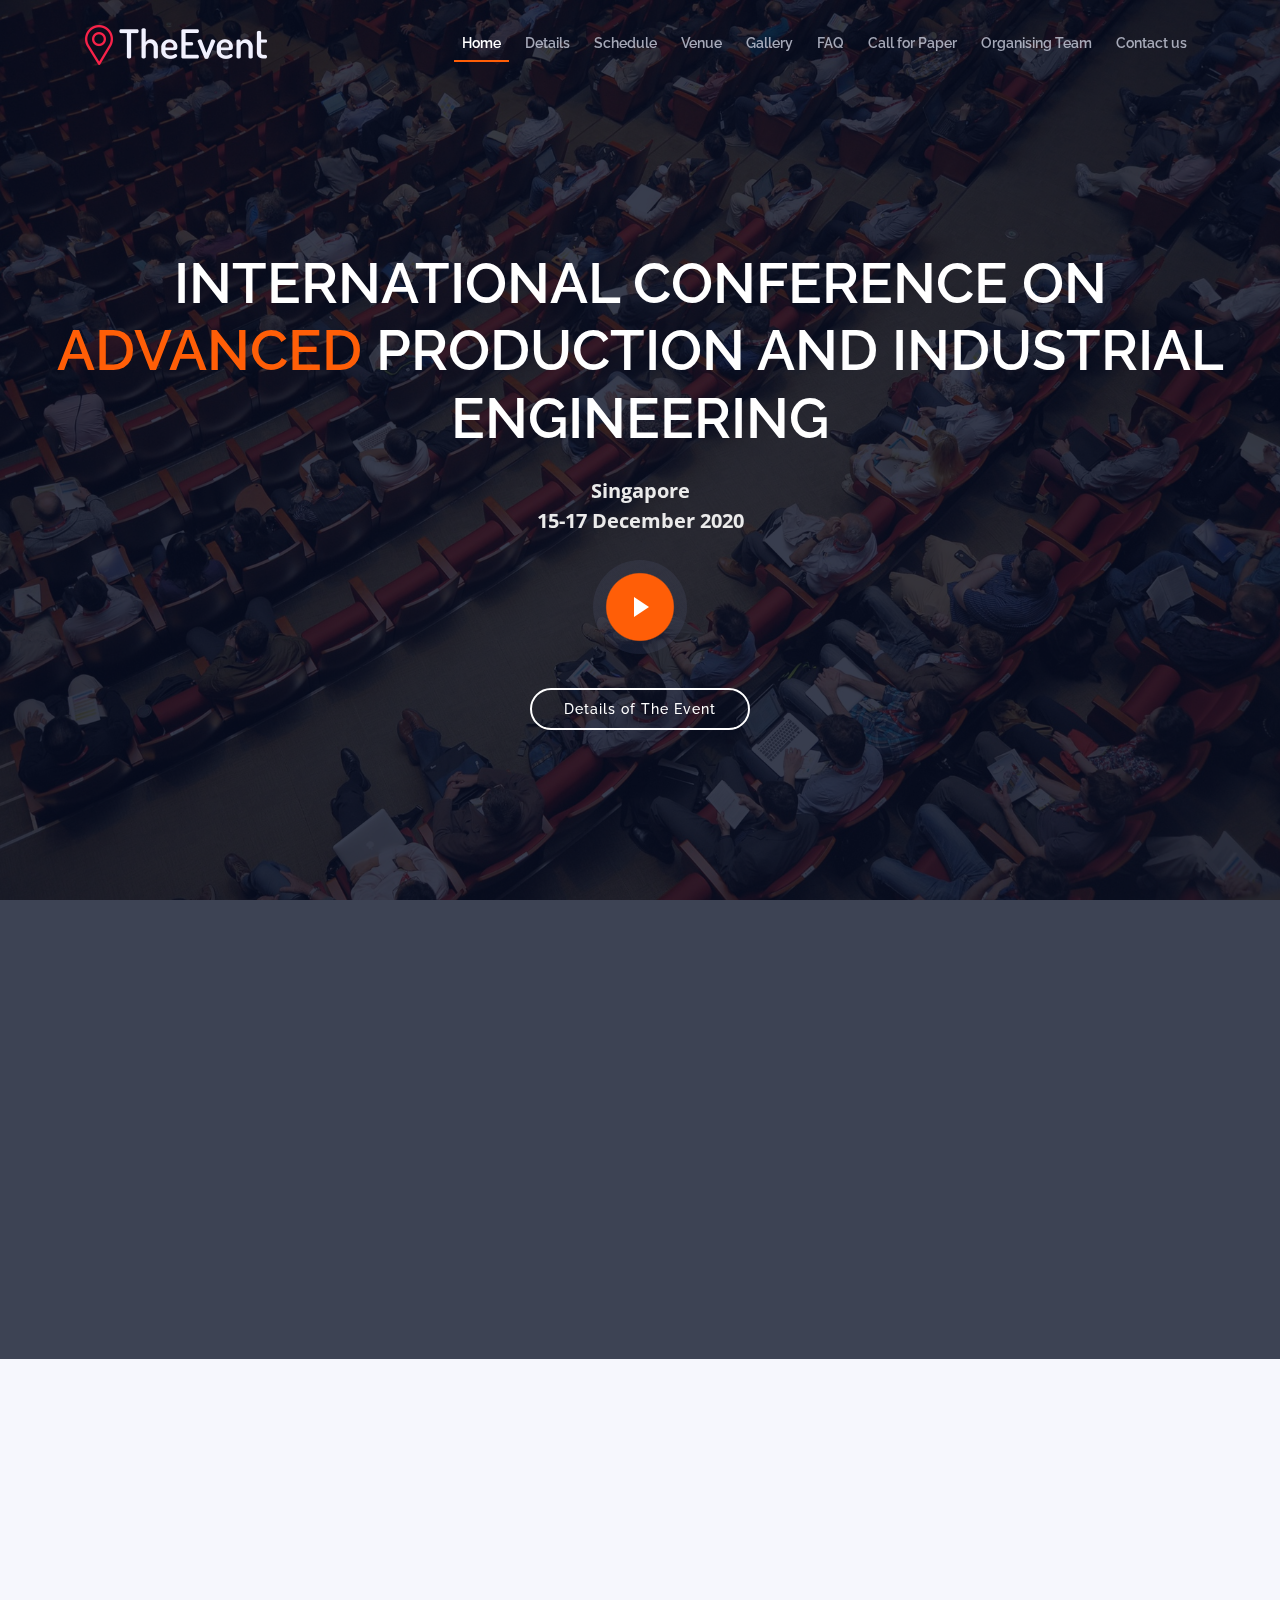
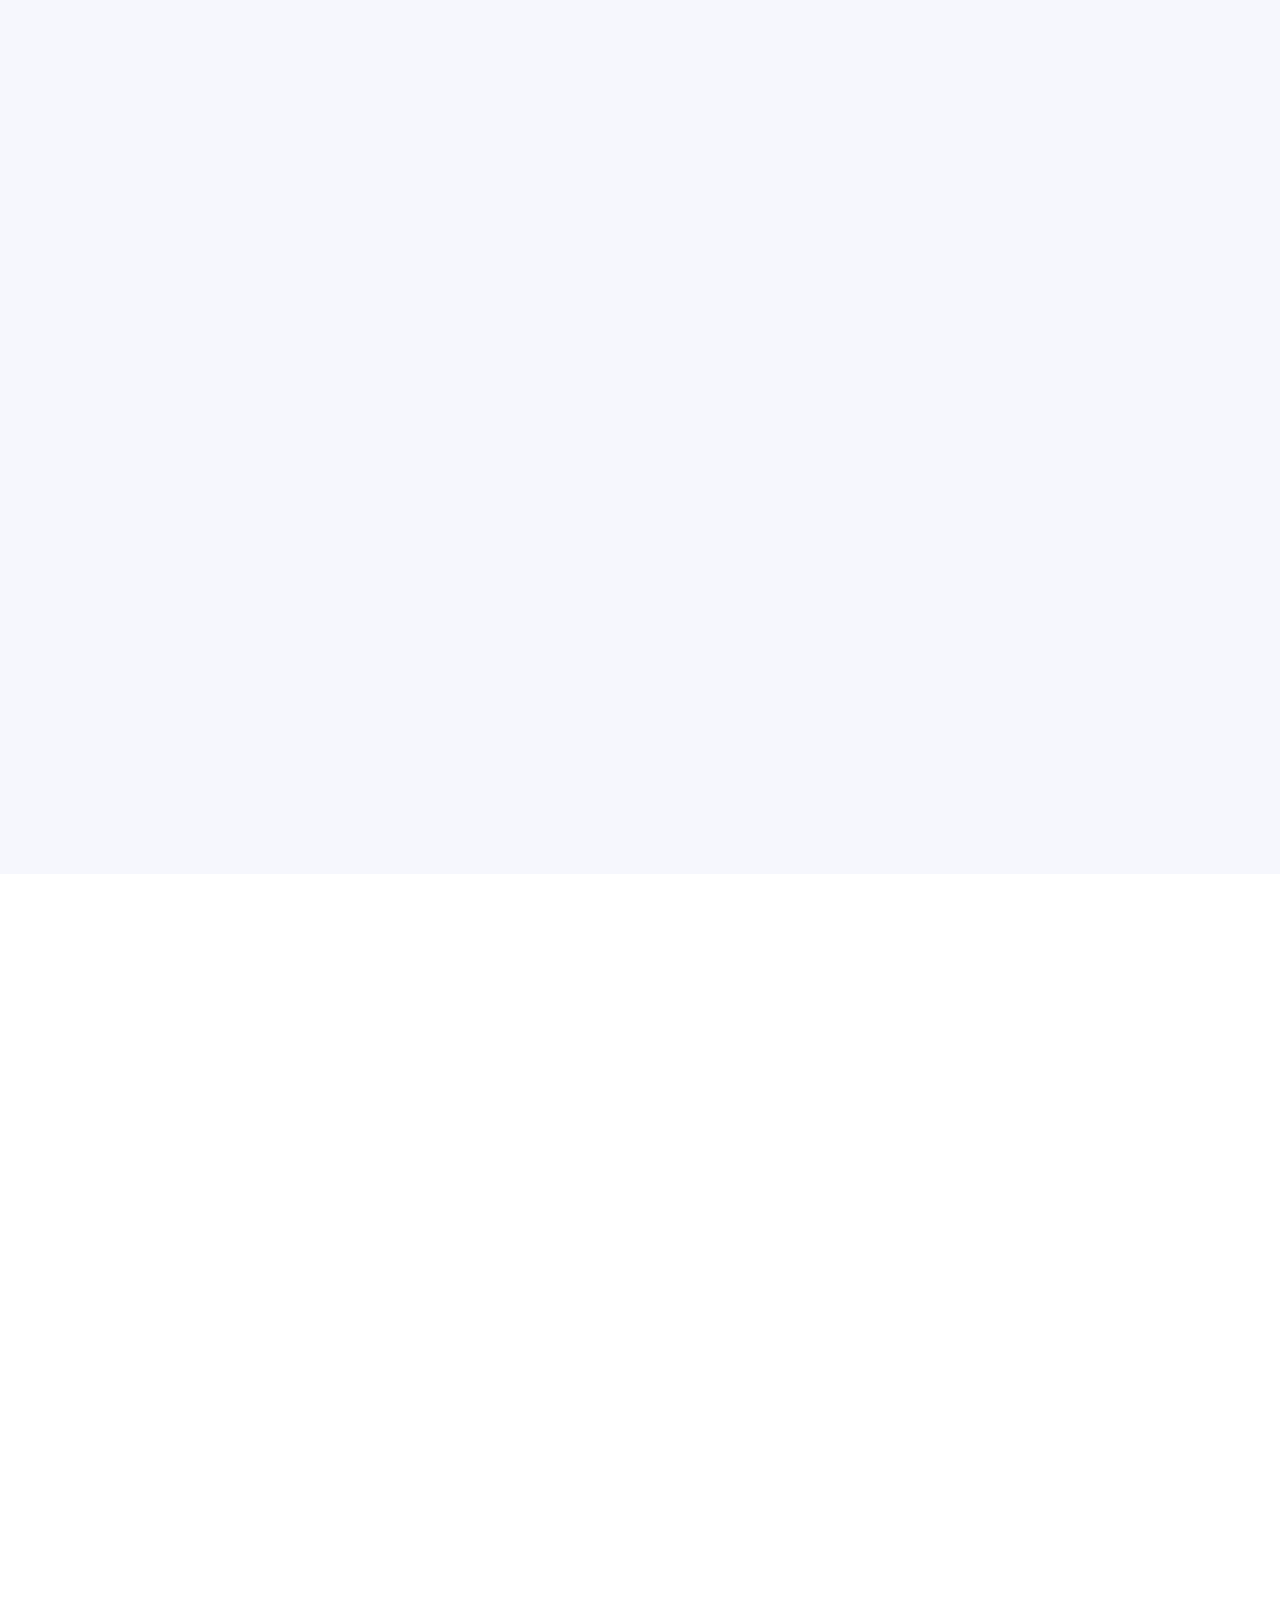
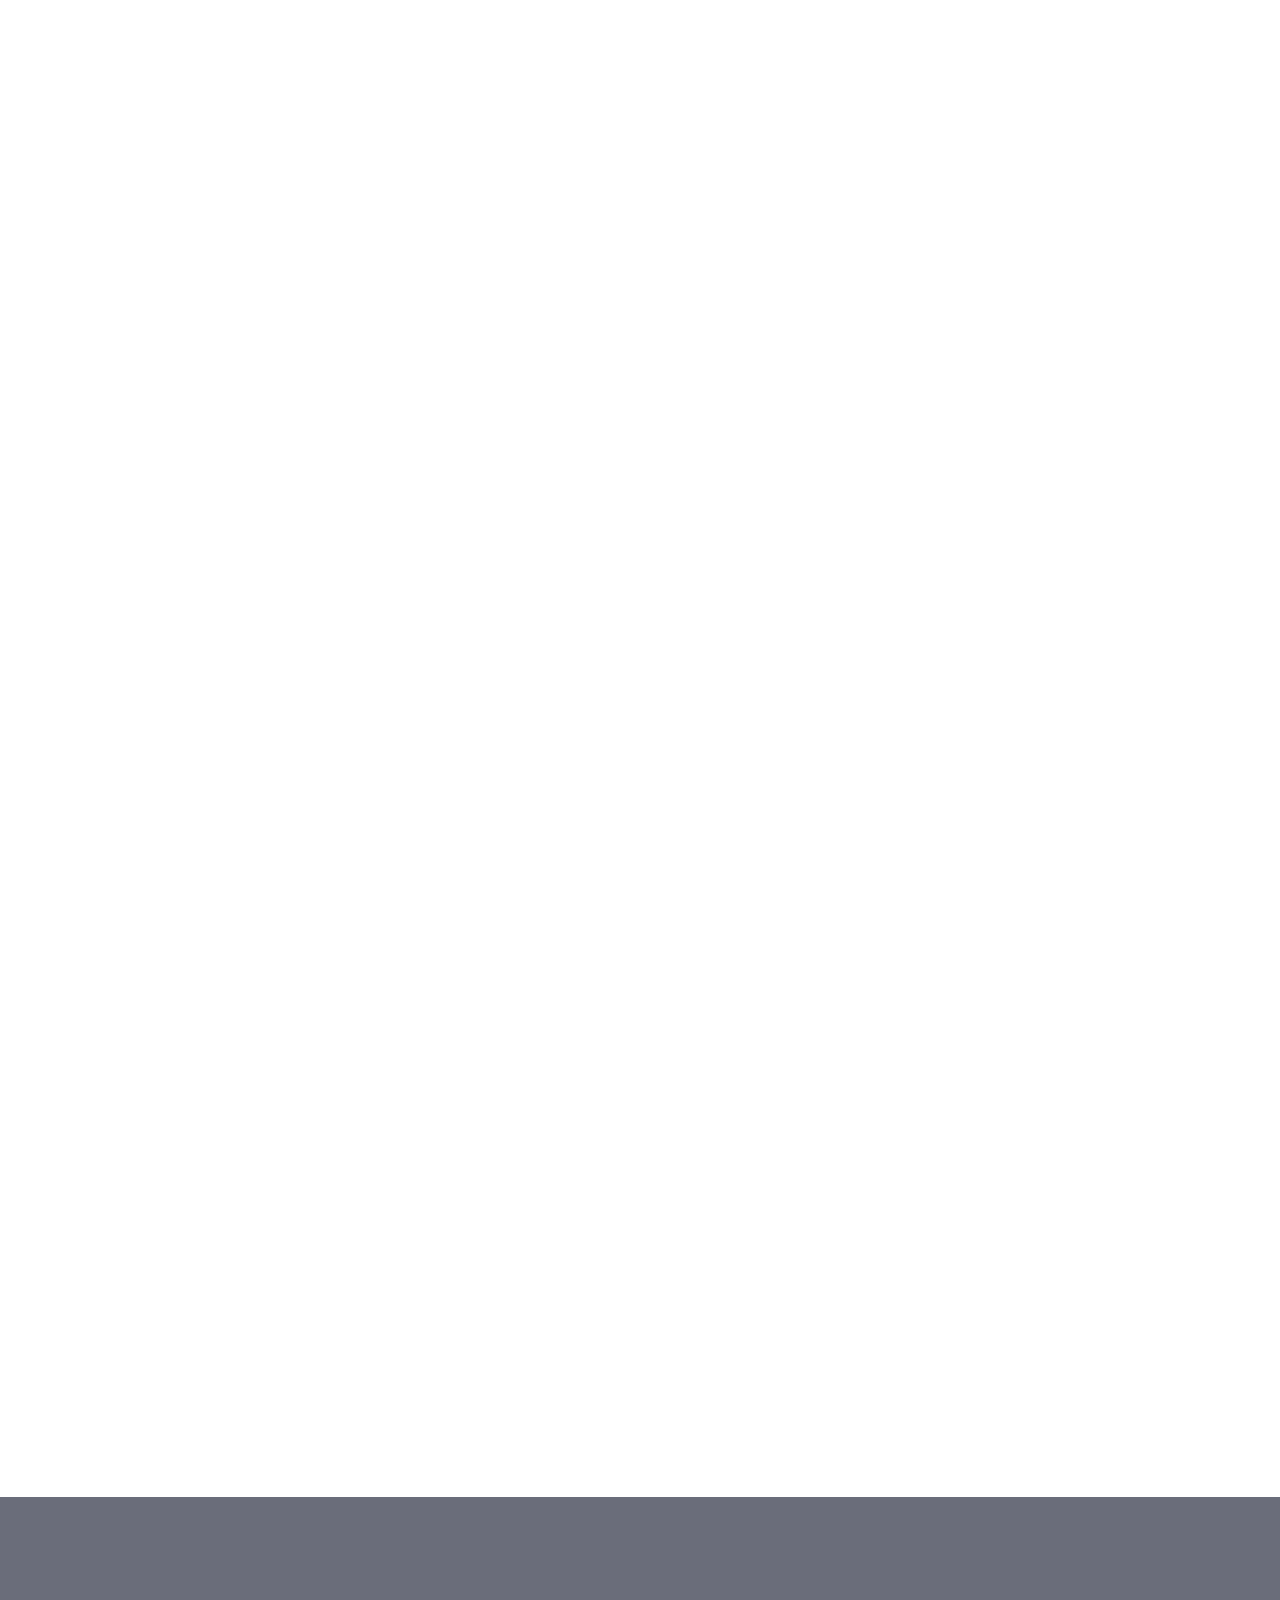
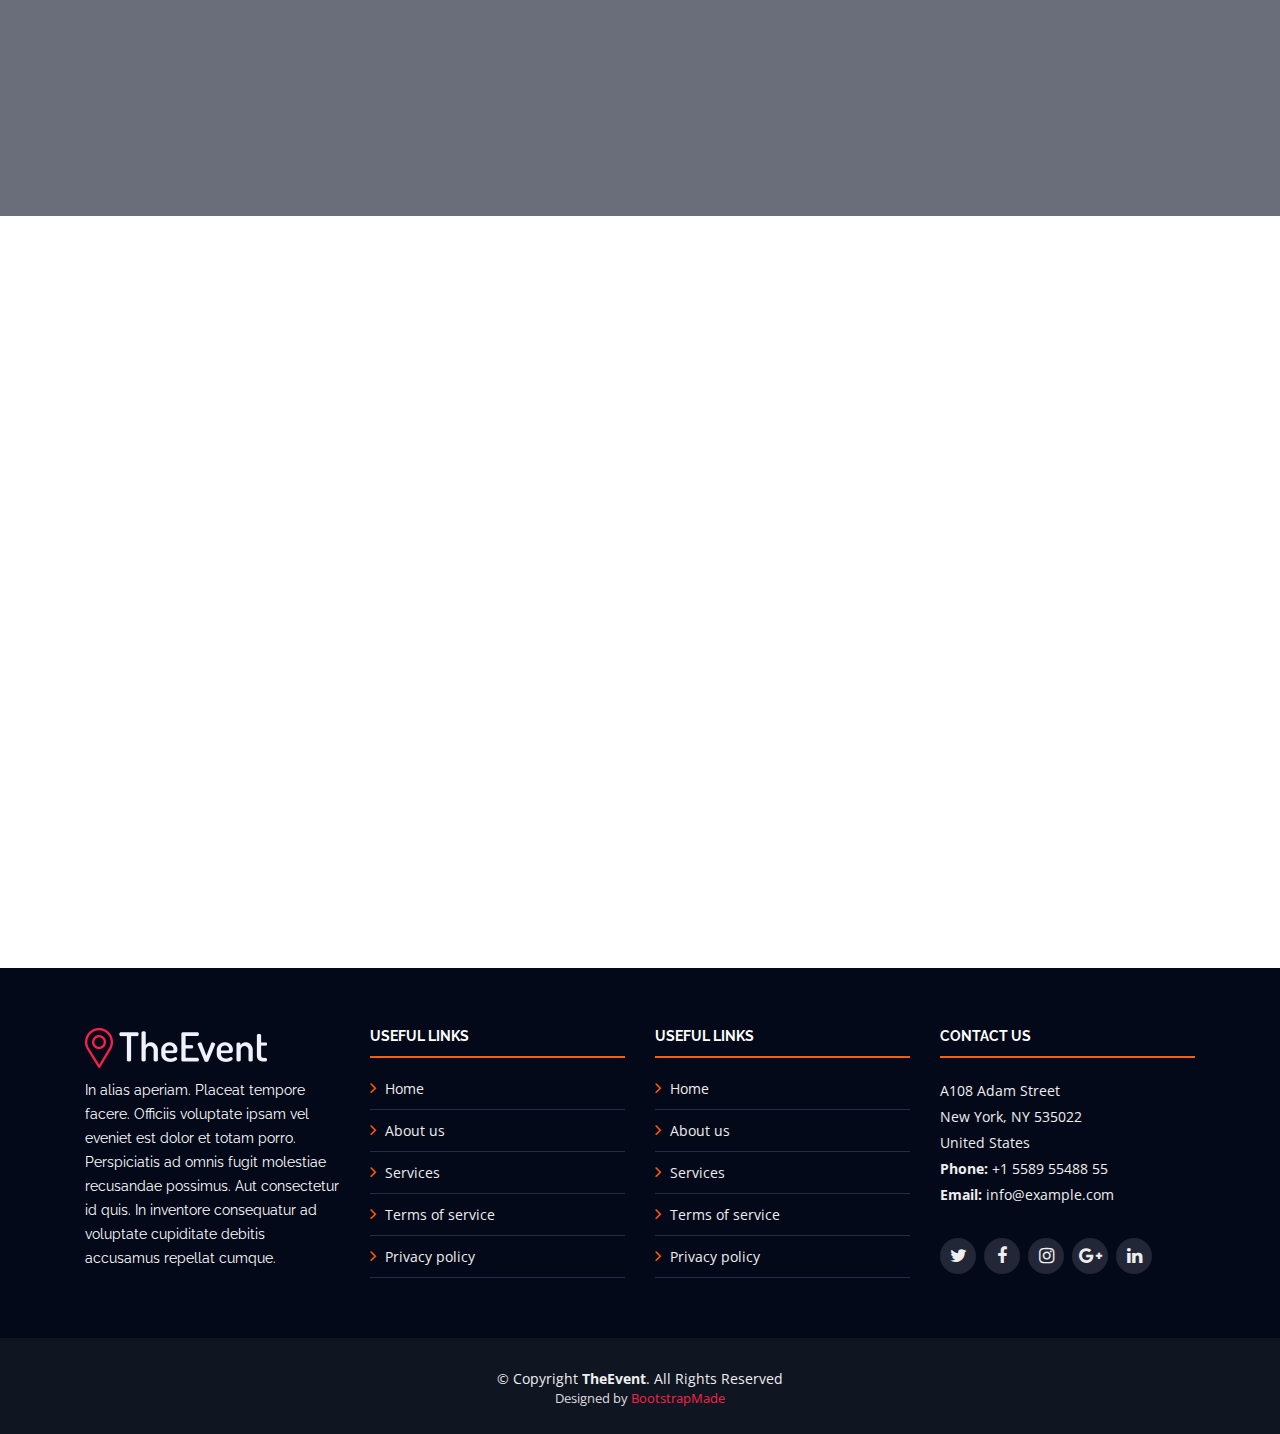
==== commit cbf675d4: "layout changed" ====
--- a/index.html
+++ b/index.html
@@ -1,4 +1,4 @@
-z<!DOCTYPE html>
+<!DOCTYPE html>
 <html lang="en">
   <head>
     <meta charset="utf-8" />
@@ -92,15 +92,13 @@
         <nav id="nav-menu-container">
           <ul class="nav-menu">
             <li class="menu-active"><a href="index.html">Home</a></li>
-            <li><a href="#about">About</a></li>
+            <li><a href="details.html">Details</a></li>
             <li><a href="#schedule">Schedule</a></li>
             <li><a href="#venue">Venue</a></li>
             <li><a href="#gallery">Gallery</a></li>
             <li><a href="#faq">FAQ</a></li>
-            <li class="call-for-paper">
-              <a href="#call-for-paper">Call for Paper</a>
-            </li>
-            <li><a href="#team">Team</a></li>
+            <li class="call-for-paper"><a href="#call-for-paper">Call for Paper</a></li>
+            <li><a href="#team">Organising Team</a></li>
             <li><a href="#contact">Contact us</a></li>
           </ul>
         </nav>
@@ -124,7 +122,7 @@
           data-vbtype="video"
           data-autoplay="true"
         ></a>
-        <a href="#about" class="about-btn scrollto">About The Event</a>
+        <a href="details.html" class="about-btn scrollto">Details of The Event</a>
       </div>
     </section>
     <!-- End Intro Section -->
@@ -137,20 +135,8 @@
             <div>
               <h2>About ICAPIE</h2>
               <p>
-                5th International Conference on Advanced Production and
-                Industrial Engineering (ICAPIE 2020) is being organized by
-                CAPIER DTU during 15-17 December, 2020 at Singapore. The
-                International Conference ICAPIE 2020, provides a forum to the
-                best talents from the academia & research institutions, industry
-                experts, designers, management professionals, engineers and
-                executives to collaborate and address the current challenges, in
-                order to explore new windows for discovery, innovation and
-                advancements, promoting the contribution of Production and
-                Industrial Engineering & Technology for a sustainable future.
-                The conference is also aimed to promote synergetic partnership
-                between academia and industry and also to show case the growth
-                of cutting edge technology developed in the field of Production
-                and Industrial Engineering in recent past.
+                The International Conference on Advanced Production and Industrial Engineering (ICAPIE) is aimed to promote synergetic partnership between academia and industry and also to show case the growth of cutting edge technology developed in recent past in the areas of Production and Industrial Engineering. ICAPIE assembles the best talents in the academia & research institutions, industry experts, management professionals, engineers and executives to collaborate and address the current challenges in Production and Industrial Engineering, to seek new windows for discovery and exploration. It is an invitation to all scientist, engineers and technologist to create new paradigm using the new knowledge, vision and scientific intellect.
+                First conference ICAPIE 2016 (Dec 9-10, 2016) , second conference ICAPIE 2017 (Oct 6-7, 2017),   third conference ICAPIE 2018 (Oct 5-6, 2018) and fourth conference ICAPIE 2019 (Dec 20-21, 2019) were held successfully at Delhi . The organisers  are grateful to all authors and participants who have made significant contributions in the form of their papers. We also like to thank the reviewers for their comments and suggestions which helped in improving the quality of the papers. We hope that ICAPIE 2020 (December 15-17, 2020) conference also will prove to be a great success with the academia, researchers and engineers.
               </p>
             </div>
             <div class="col-md-6">
@@ -903,52 +889,58 @@
           data-aos-delay="100"
         >
           <a
-            href="assets/img/gallery/1.jpg"
+            href="assets/img/glimpses/g1.jpg"
             class="venobox"
             data-gall="gallery-carousel"
-            ><img src="assets/img/gallery/1.jpg" alt=""
+            ><img src="assets/img/glimpses/g1.jpg" alt=""
           /></a>
           <a
-            href="assets/img/gallery/2.jpg"
+            href="assets/img/glimpses/g2.jpg"
             class="venobox"
             data-gall="gallery-carousel"
-            ><img src="assets/img/gallery/2.jpg" alt=""
+            ><img src="assets/img/glimpses/g2.jpg" alt=""
           /></a>
           <a
-            href="assets/img/gallery/3.jpg"
+            href="assets/img/glimpses/g3.jpg"
             class="venobox"
             data-gall="gallery-carousel"
-            ><img src="assets/img/gallery/3.jpg" alt=""
+            ><img src="assets/img/glimpses/g3.jpg" alt=""
           /></a>
           <a
-            href="assets/img/gallery/4.jpg"
+            href="assets/img/glimpses/g4.jpg"
             class="venobox"
             data-gall="gallery-carousel"
-            ><img src="assets/img/gallery/4.jpg" alt=""
+            ><img src="assets/img/glimpses/g4.jpg" alt=""
           /></a>
           <a
-            href="assets/img/gallery/5.jpg"
+            href="assets/img/glimpses/g5.jpg"
             class="venobox"
             data-gall="gallery-carousel"
-            ><img src="assets/img/gallery/5.jpg" alt=""
+            ><img src="assets/img/glimpses/g5.jpg" alt=""
           /></a>
           <a
-            href="assets/img/gallery/6.jpg"
+            href="assets/img/glimpses/g6.jpg"
             class="venobox"
             data-gall="gallery-carousel"
-            ><img src="assets/img/gallery/6.jpg" alt=""
+            ><img src="assets/img/glimpses/g6.jpg" alt=""
           /></a>
           <a
-            href="assets/img/gallery/7.jpg"
+            href="assets/img/glimpses/g7.jpg"
             class="venobox"
             data-gall="gallery-carousel"
-            ><img src="assets/img/gallery/7.jpg" alt=""
+            ><img src="assets/img/glimpses/g7.jpg" alt=""
           /></a>
           <a
-            href="assets/img/gallery/8.jpg"
+            href="assets/img/glimpses/g8.jpg"
             class="venobox"
             data-gall="gallery-carousel"
-            ><img src="assets/img/gallery/8.jpg" alt=""
+            ><img src="assets/img/glimpses/g8.jpg" alt=""
+          /></a>
+          <a
+            href="assets/img/glimpses/g9.jpg"
+            class="venobox"
+            data-gall="gallery-carousel"
+            ><img src="assets/img/glimpses/g9.jpg" alt=""
           /></a>
         </div>
       </section>
@@ -1165,7 +1157,7 @@
       </section>
       <!-- End Subscribe Section -->
 
-      <!-- ======= Buy Ticket Section ======= -->
+      <!-- ======= Buy Ticket Section ======= --
       <section id="buy-tickets" class="section-with-bg">
         <div class="container" data-aos="fade-up">
           <div class="section-header">
@@ -1275,7 +1267,7 @@
                 </div>
               </div>
             </div>
-            <!-- Pro Tier -->
+            <-- Pro Tier --
             <div class="col-lg-4" data-aos="fade-up" data-aos-delay="300">
               <div class="card">
                 <div class="card-body">
@@ -1328,7 +1320,7 @@
           </div>
         </div>
 
-        <!-- Modal Order Form -->
+        <-- Modal Order Form --
         <div id="buy-ticket-modal" class="modal fade">
           <div class="modal-dialog" role="document">
             <div class="modal-content">
@@ -1379,13 +1371,13 @@
                 </form>
               </div>
             </div>
-            <!-- /.modal-content -->
-          </div>
-          <!-- /.modal-dialog -->
-        </div>
-        <!-- /.modal -->
+            <-- /.modal-content --
+          </div>
+          <!- /.modal-dialog --
+        </div>
+        <!- /.modal --
       </section>
-      <!-- End Buy Ticket Section -->
+      <!- End Buy Ticket Section -->
 
       <!-- ======= Contact Section ======= -->
       <section id="contact" class="section-bg">
--- a/assets/css/style.css
+++ b/assets/css/style.css
@@ -476,7 +476,7 @@
 #intro {
   width: 100%;
   height: 100vh;
-  background: url(https://images.unsplash.com/photo-1551818255-e6e10975bc17?ixlib=rb-1.2.1&q=80&fm=jpg&crop=entropy&cs=tinysrgb&w=1080&fit=max&ixid=eyJhcHBfaWQiOjEyMDd9) top center;
+  background: url(../img/intro-bg.jpg) top center;
   background-size: cover;
   overflow: hidden;
   position: relative;
@@ -667,7 +667,7 @@
 # About Section
 --------------------------------------------------------------*/
 #about {
-  background: url("../img/about-bg.jpg");
+  background: url("../img/about1-bg.jpg");
   background-size: cover;
   overflow: hidden;
   position: relative;
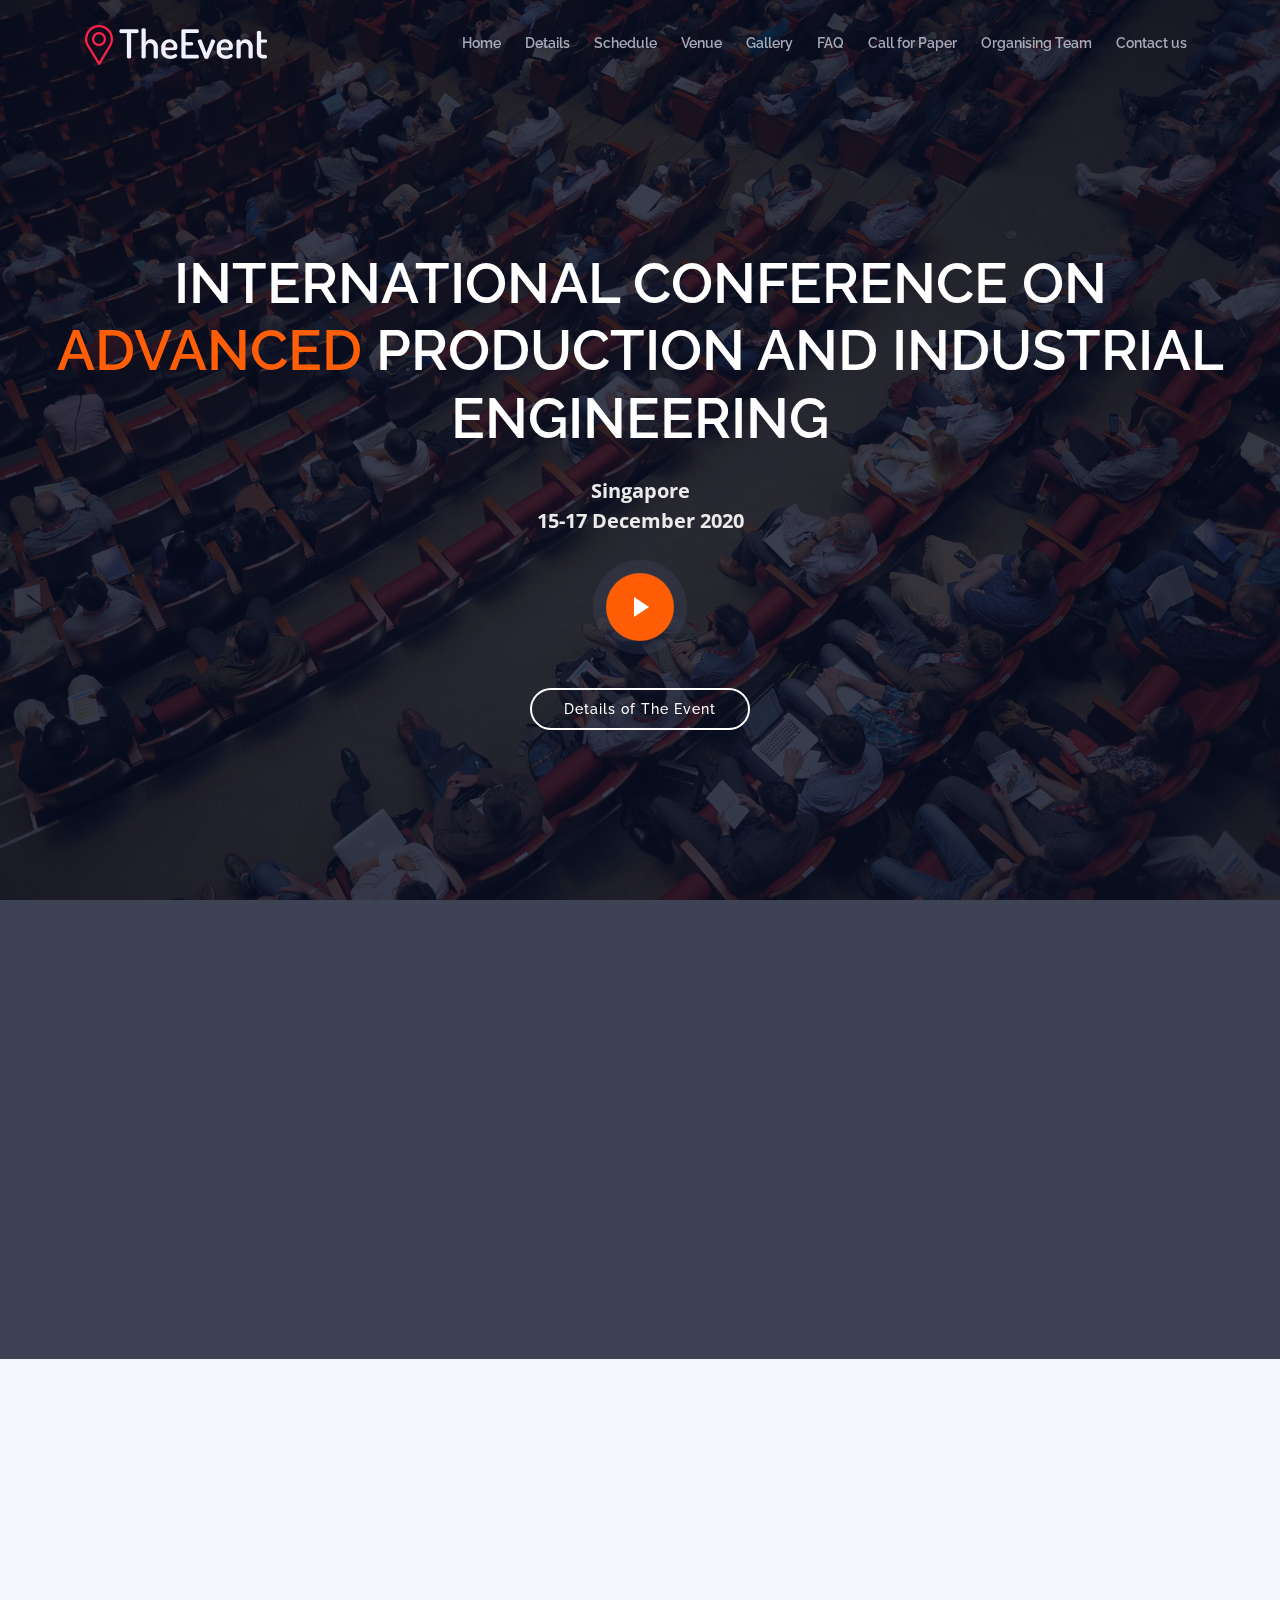
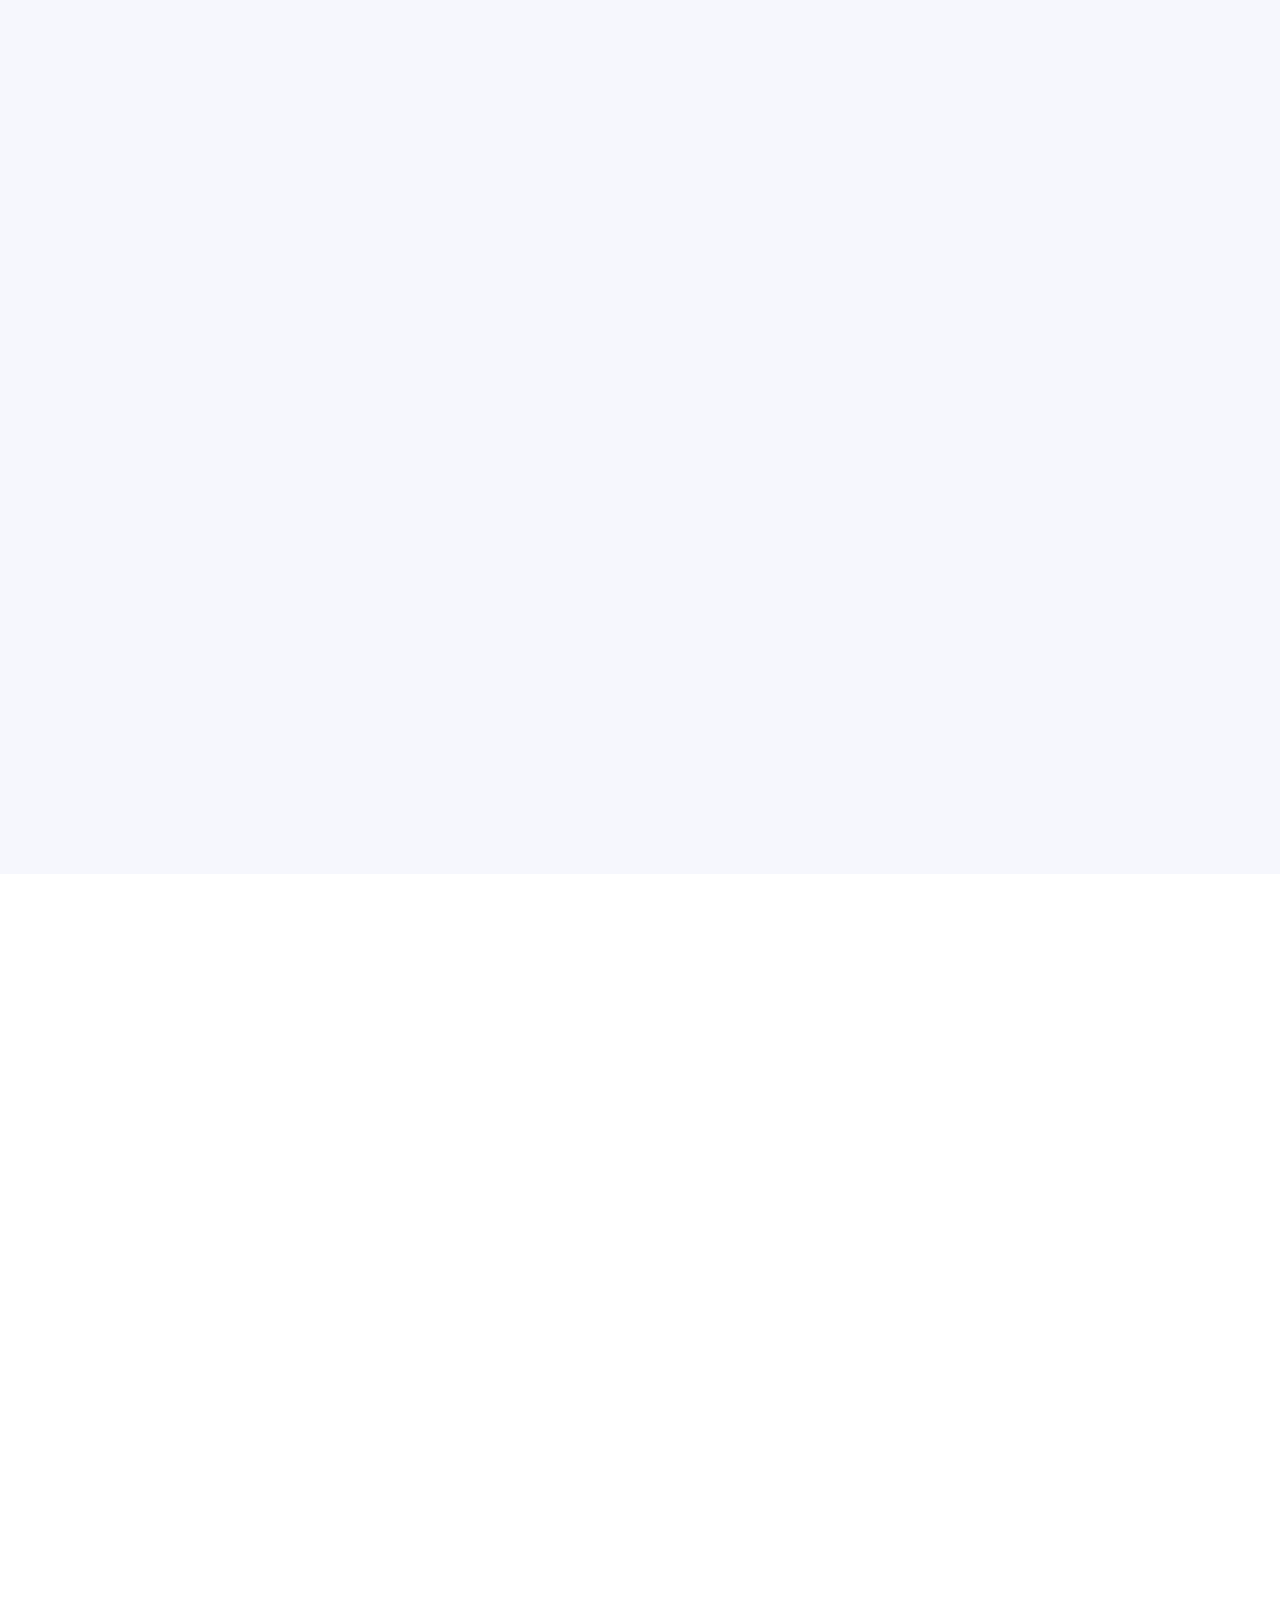
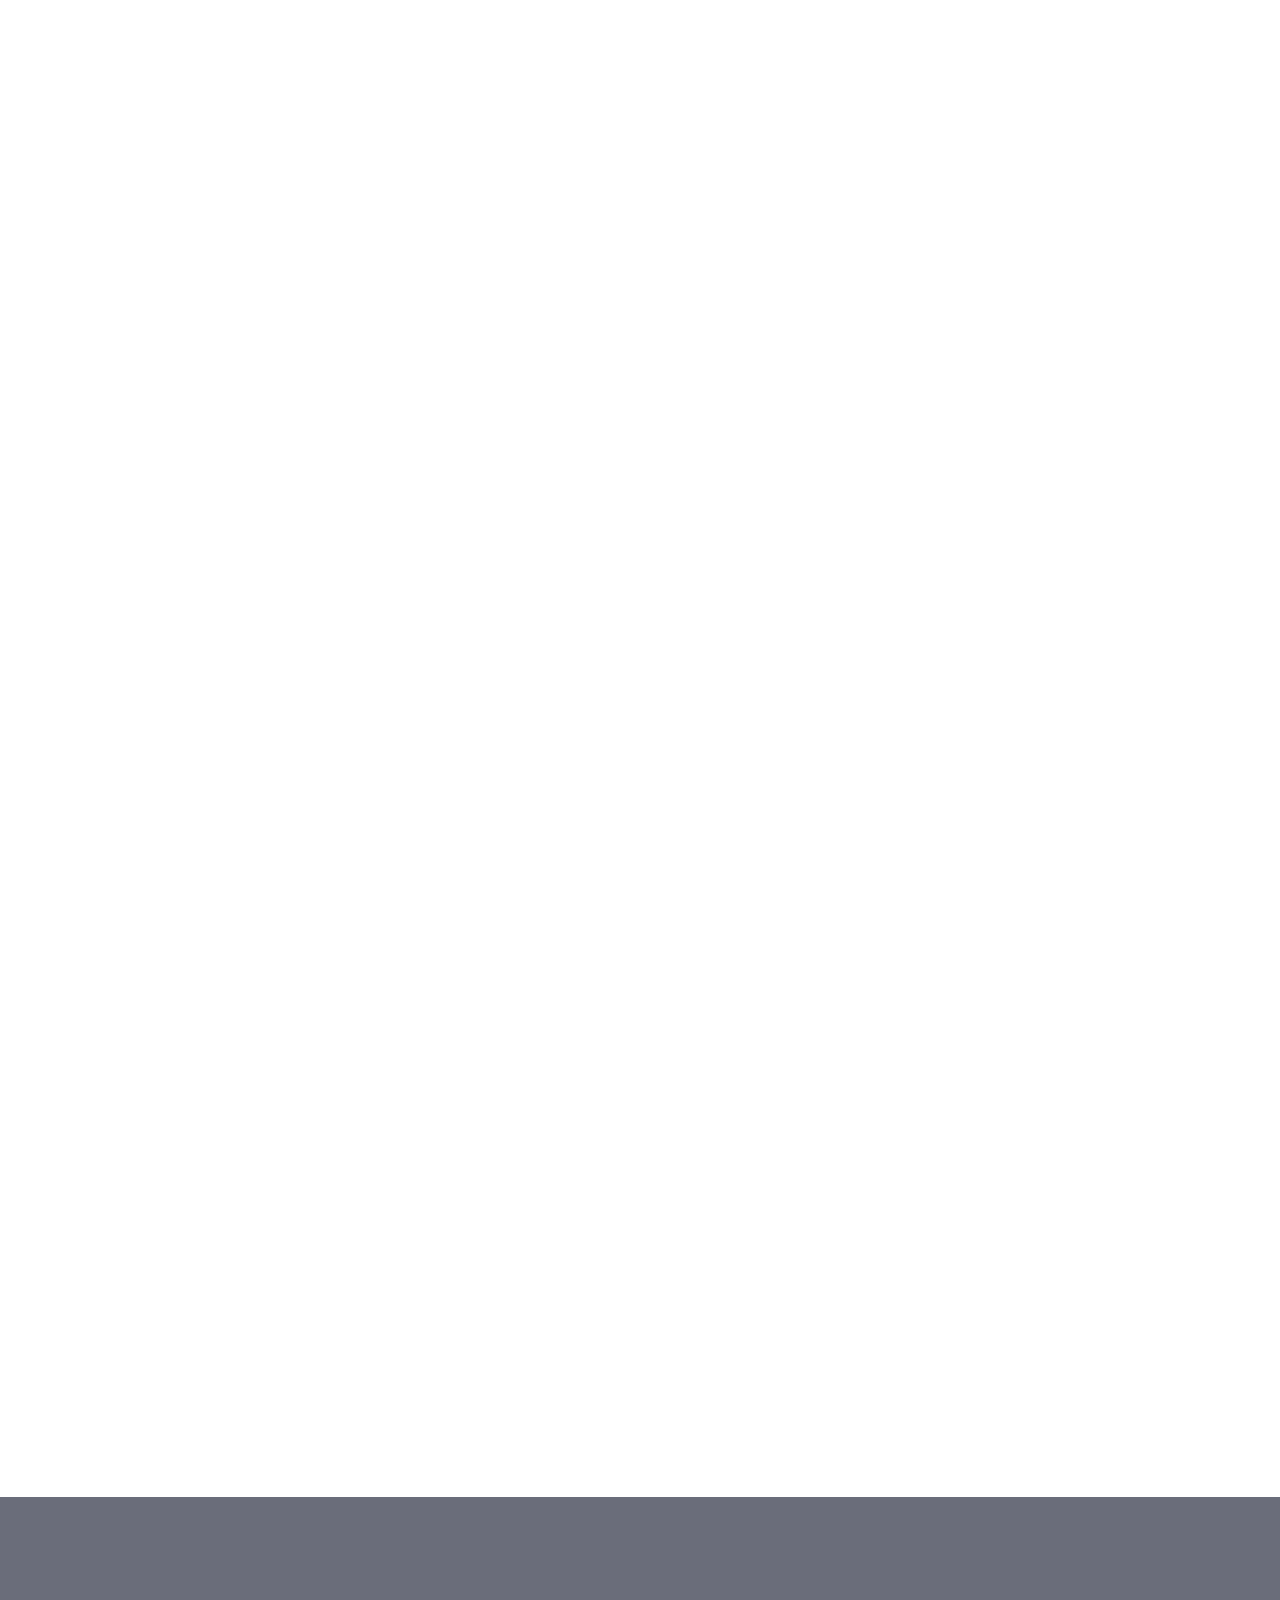
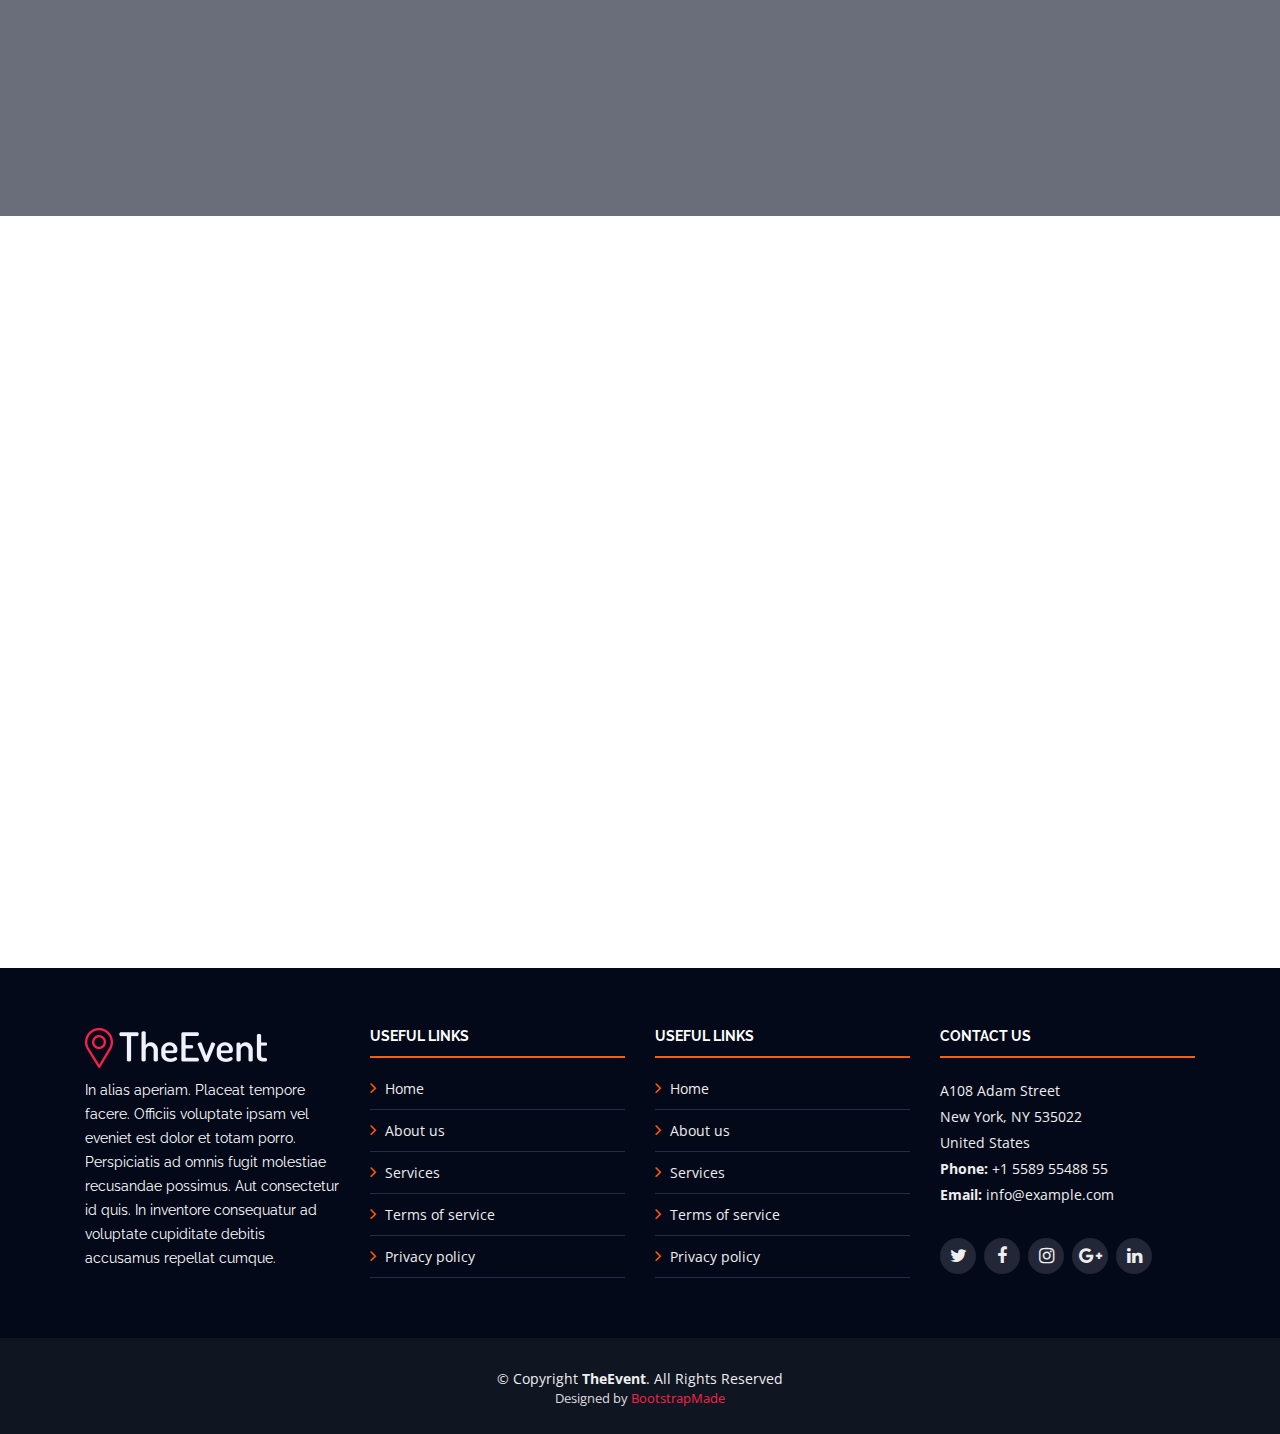
==== commit 0588e87a: "call for paper wali html file ko check kar" ====
--- a/index.html
+++ b/index.html
@@ -91,13 +91,15 @@
 
         <nav id="nav-menu-container">
           <ul class="nav-menu">
-            <li class="menu-active"><a href="index.html">Home</a></li>
+            <li class="home-active"><a href="index.html">Home</a></li>
             <li><a href="details.html">Details</a></li>
             <li><a href="#schedule">Schedule</a></li>
             <li><a href="#venue">Venue</a></li>
             <li><a href="#gallery">Gallery</a></li>
             <li><a href="#faq">FAQ</a></li>
-            <li class="call-for-paper"><a href="#call-for-paper">Call for Paper</a></li>
+            <li class="call-for-paper">
+              <a href="#call-for-paper">Call for Paper</a>
+            </li>
             <li><a href="#team">Organising Team</a></li>
             <li><a href="#contact">Contact us</a></li>
           </ul>
@@ -122,7 +124,9 @@
           data-vbtype="video"
           data-autoplay="true"
         ></a>
-        <a href="details.html" class="about-btn scrollto">Details of The Event</a>
+        <a href="details.html" class="about-btn scrollto"
+          >Details of The Event</a
+        >
       </div>
     </section>
     <!-- End Intro Section -->
@@ -135,8 +139,28 @@
             <div>
               <h2>About ICAPIE</h2>
               <p>
-                The International Conference on Advanced Production and Industrial Engineering (ICAPIE) is aimed to promote synergetic partnership between academia and industry and also to show case the growth of cutting edge technology developed in recent past in the areas of Production and Industrial Engineering. ICAPIE assembles the best talents in the academia & research institutions, industry experts, management professionals, engineers and executives to collaborate and address the current challenges in Production and Industrial Engineering, to seek new windows for discovery and exploration. It is an invitation to all scientist, engineers and technologist to create new paradigm using the new knowledge, vision and scientific intellect.
-                First conference ICAPIE 2016 (Dec 9-10, 2016) , second conference ICAPIE 2017 (Oct 6-7, 2017),   third conference ICAPIE 2018 (Oct 5-6, 2018) and fourth conference ICAPIE 2019 (Dec 20-21, 2019) were held successfully at Delhi . The organisers  are grateful to all authors and participants who have made significant contributions in the form of their papers. We also like to thank the reviewers for their comments and suggestions which helped in improving the quality of the papers. We hope that ICAPIE 2020 (December 15-17, 2020) conference also will prove to be a great success with the academia, researchers and engineers.
+                The International Conference on Advanced Production and
+                Industrial Engineering (ICAPIE) is aimed to promote synergetic
+                partnership between academia and industry and also to show case
+                the growth of cutting edge technology developed in recent past
+                in the areas of Production and Industrial Engineering. ICAPIE
+                assembles the best talents in the academia & research
+                institutions, industry experts, management professionals,
+                engineers and executives to collaborate and address the current
+                challenges in Production and Industrial Engineering, to seek new
+                windows for discovery and exploration. It is an invitation to
+                all scientist, engineers and technologist to create new paradigm
+                using the new knowledge, vision and scientific intellect. First
+                conference ICAPIE 2016 (Dec 9-10, 2016) , second conference
+                ICAPIE 2017 (Oct 6-7, 2017), third conference ICAPIE 2018 (Oct
+                5-6, 2018) and fourth conference ICAPIE 2019 (Dec 20-21, 2019)
+                were held successfully at Delhi . The organisers are grateful to
+                all authors and participants who have made significant
+                contributions in the form of their papers. We also like to thank
+                the reviewers for their comments and suggestions which helped in
+                improving the quality of the papers. We hope that ICAPIE 2020
+                (December 15-17, 2020) conference also will prove to be a great
+                success with the academia, researchers and engineers.
               </p>
             </div>
             <div class="col-md-6">
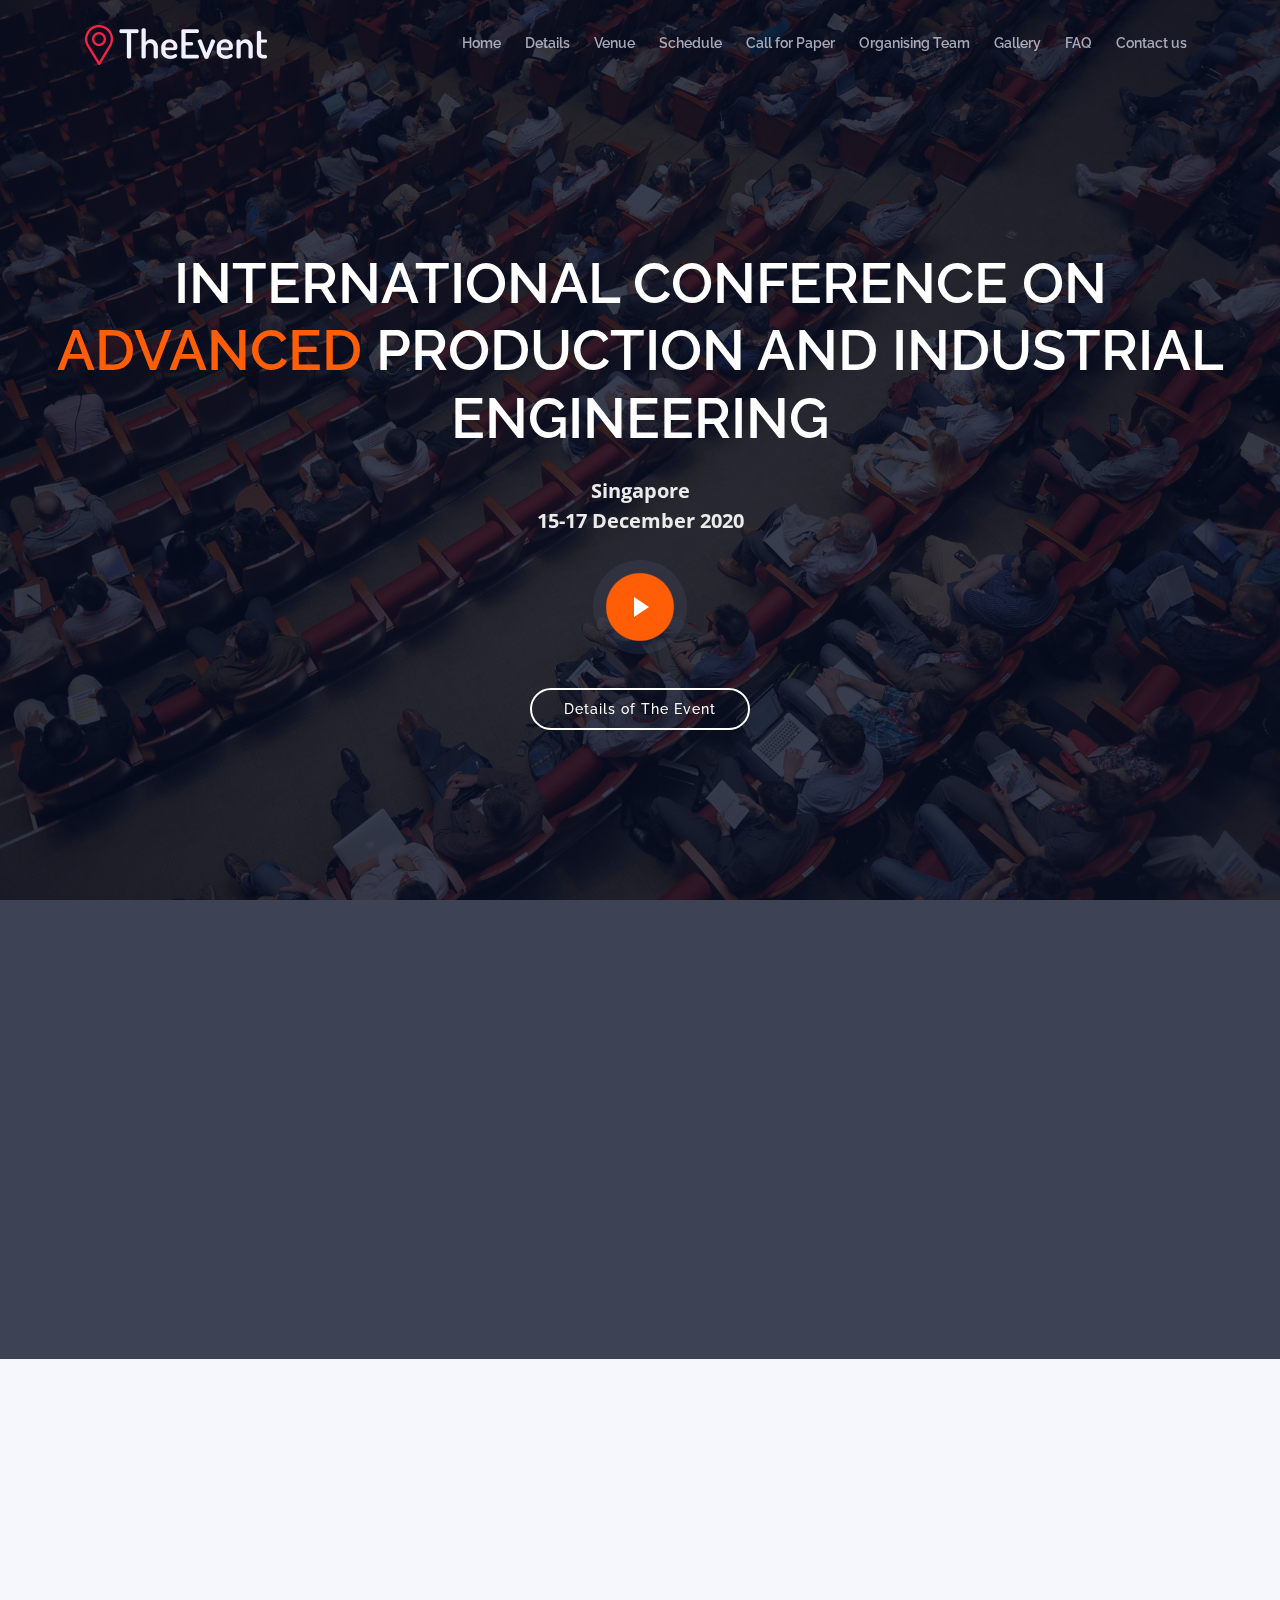
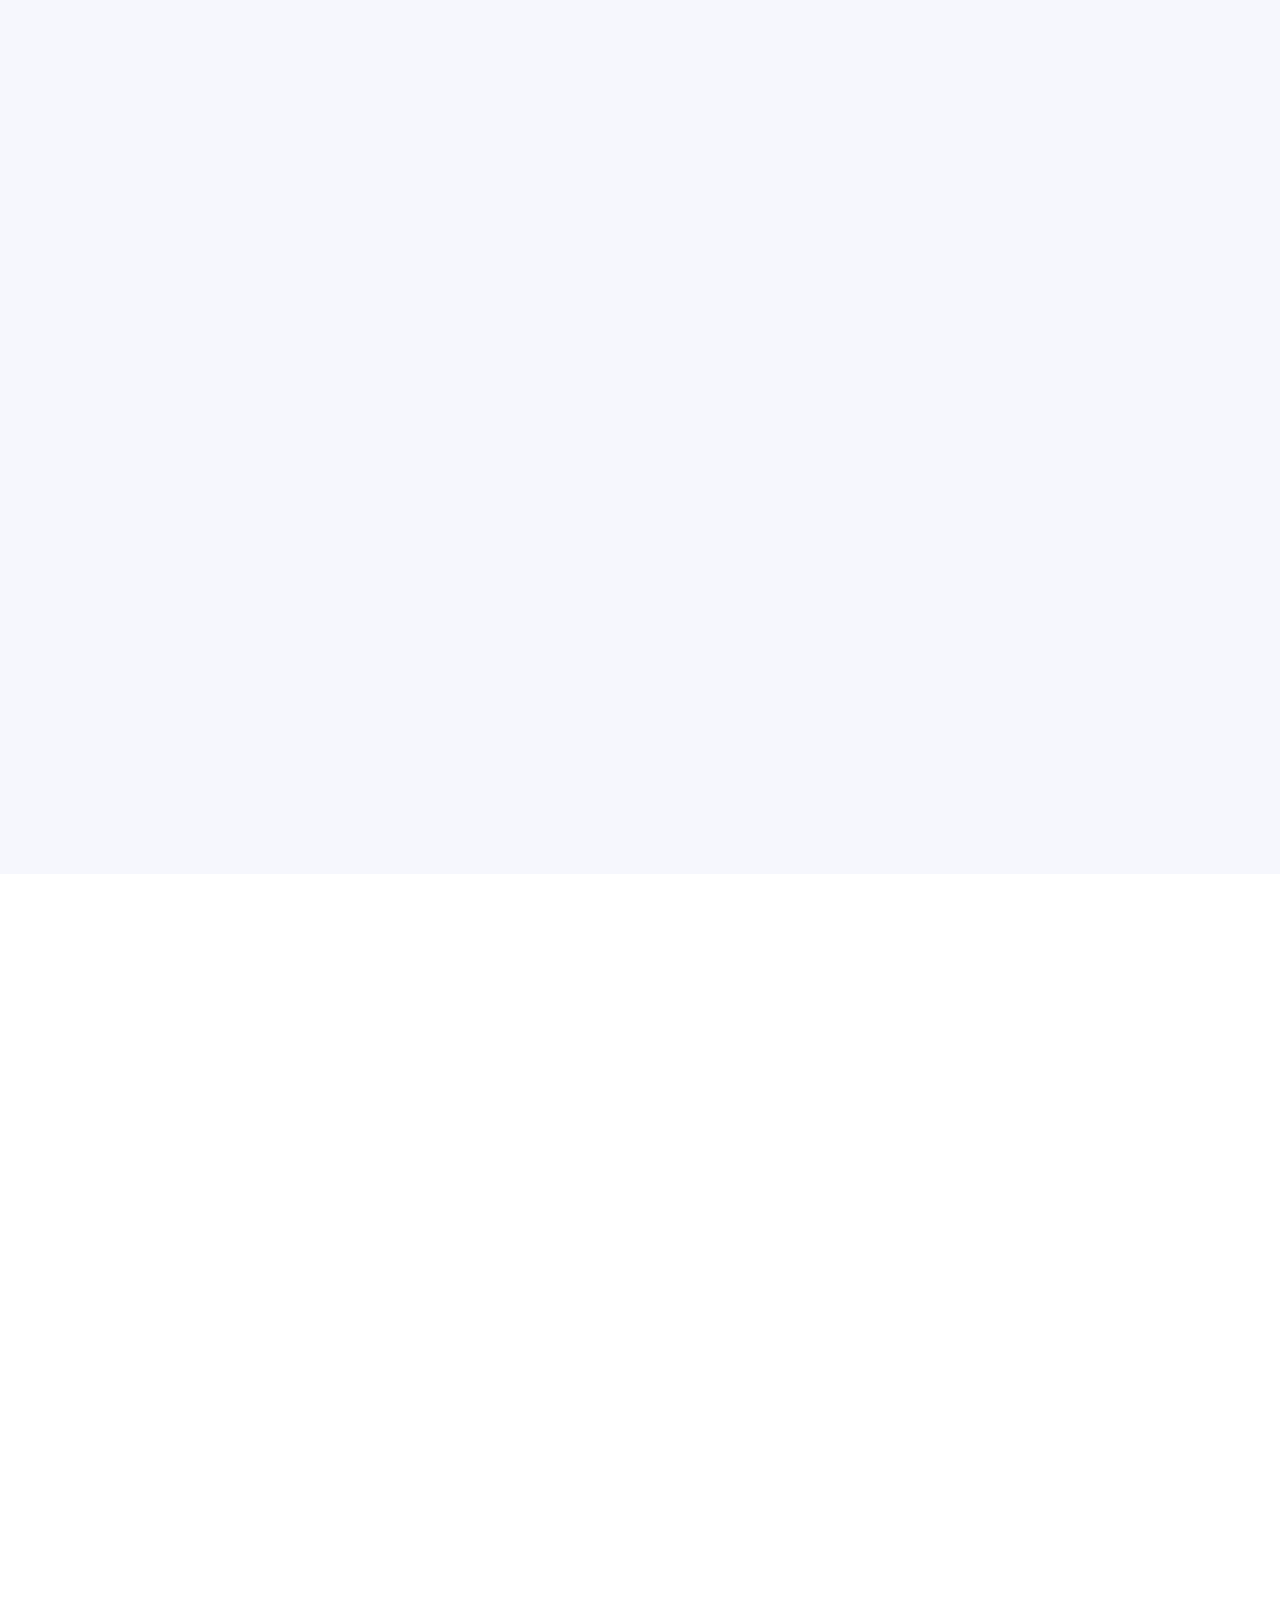
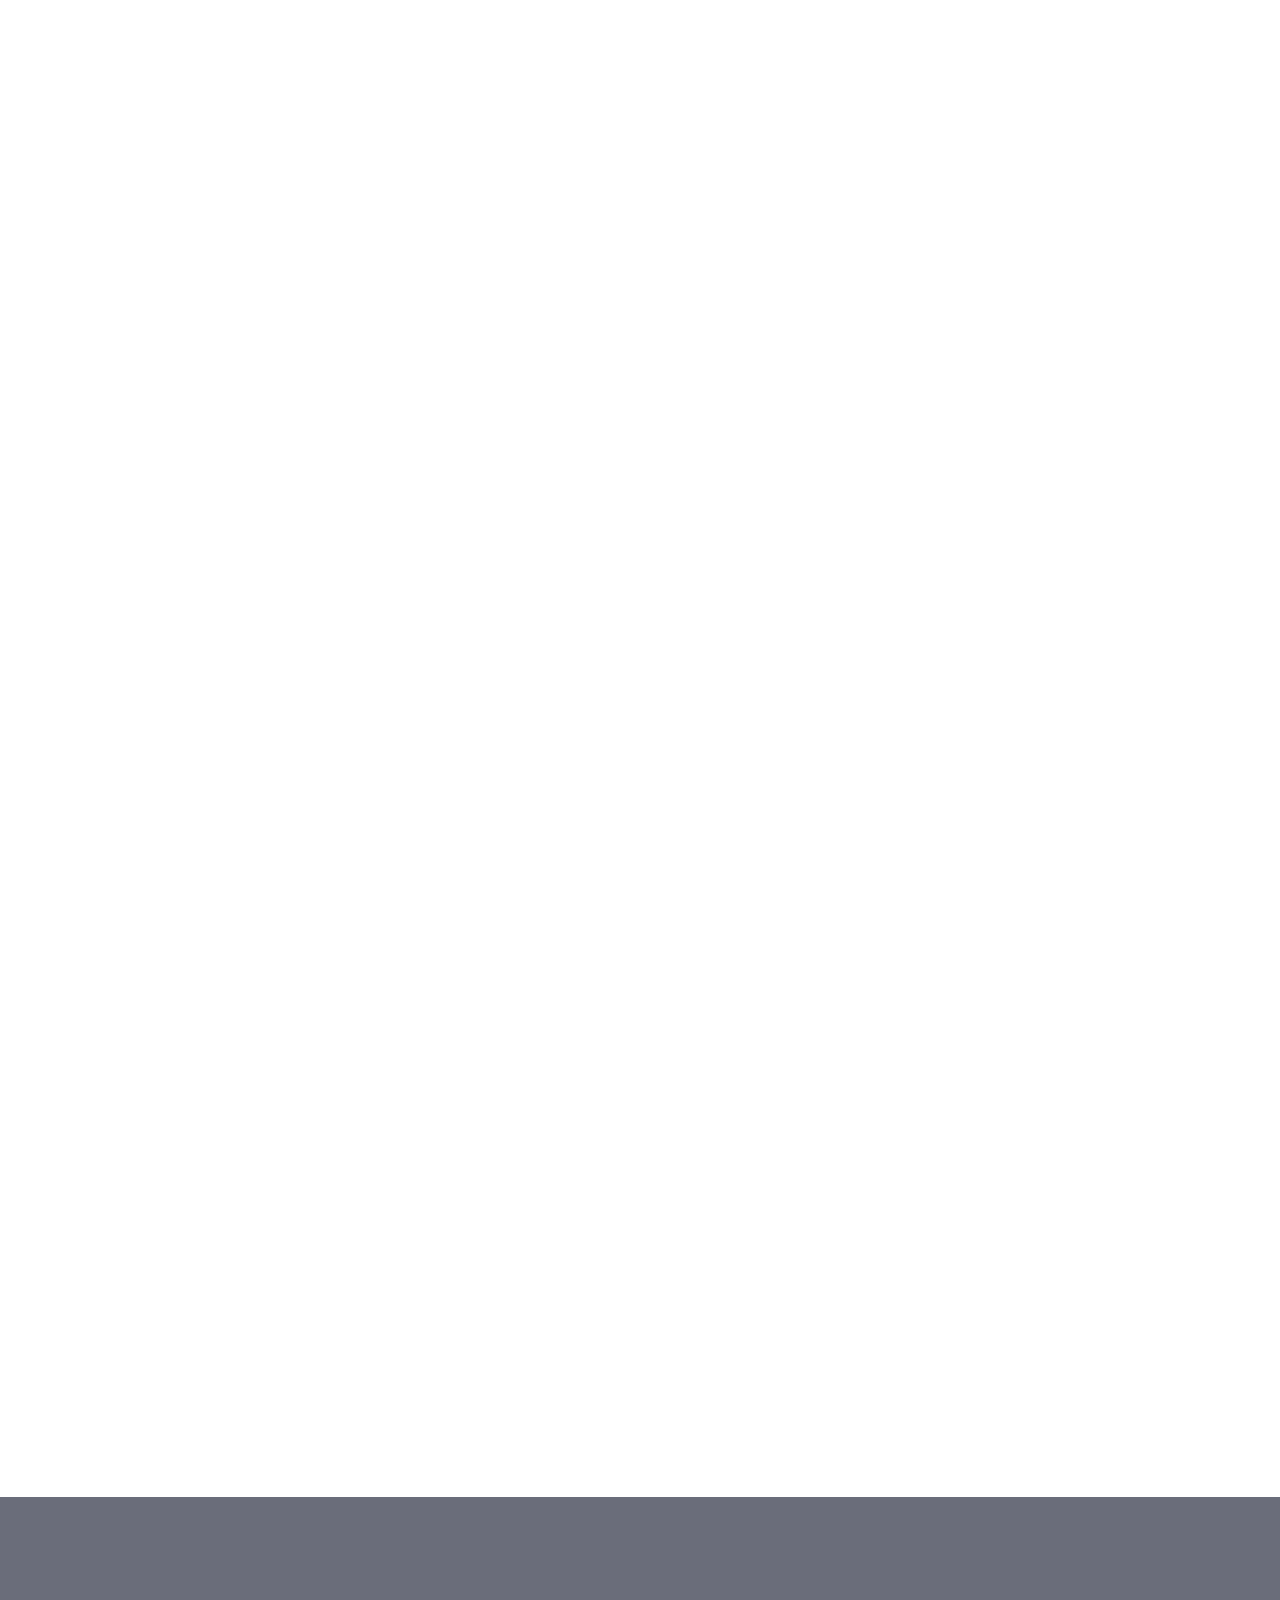
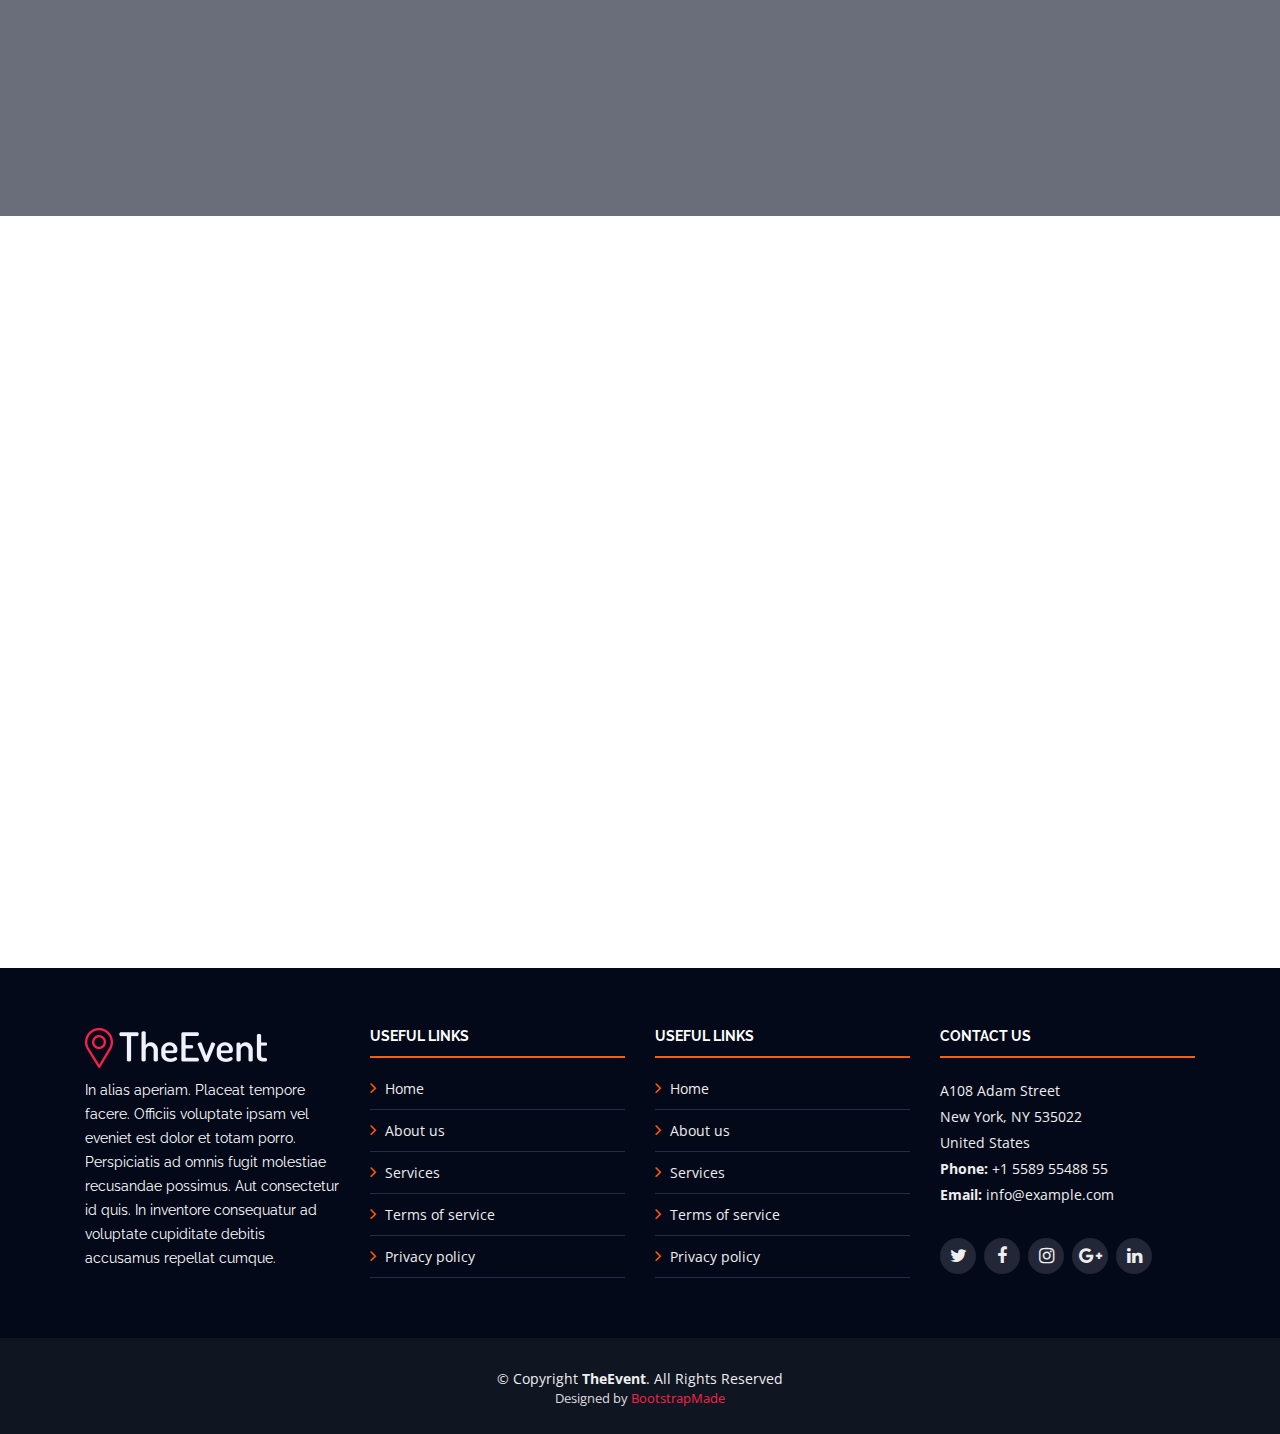
==== commit 72c46cde: "ready for organising team page" ====
--- a/index.html
+++ b/index.html
@@ -93,14 +93,13 @@
           <ul class="nav-menu">
             <li class="home-active"><a href="index.html">Home</a></li>
             <li><a href="details.html">Details</a></li>
+            <li><a href="#venue">Venue</a></li>
             <li><a href="#schedule">Schedule</a></li>
-            <li><a href="#venue">Venue</a></li>
+            <li class="call-for-paper"><a href="call-for-paper.html">Call for Paper</a>
+            </li>
+            <li><a href="#team">Organising Team</a></li>
             <li><a href="#gallery">Gallery</a></li>
             <li><a href="#faq">FAQ</a></li>
-            <li class="call-for-paper">
-              <a href="#call-for-paper">Call for Paper</a>
-            </li>
-            <li><a href="#team">Organising Team</a></li>
             <li><a href="#contact">Contact us</a></li>
           </ul>
         </nav>
@@ -113,7 +112,7 @@
     <section id="intro">
       <div class="intro-container" data-aos="zoom-in" data-aos-delay="100">
         <h1 class="mb-4 pb-0">
-          International Conference on<br /><span>Advanced</span> Production and
+          International Conference on<br/><span>Advanced</span> Production and
           Industrial Engineering
         </h1>
         <p class="mb-0 pb-0">Singapore</p>
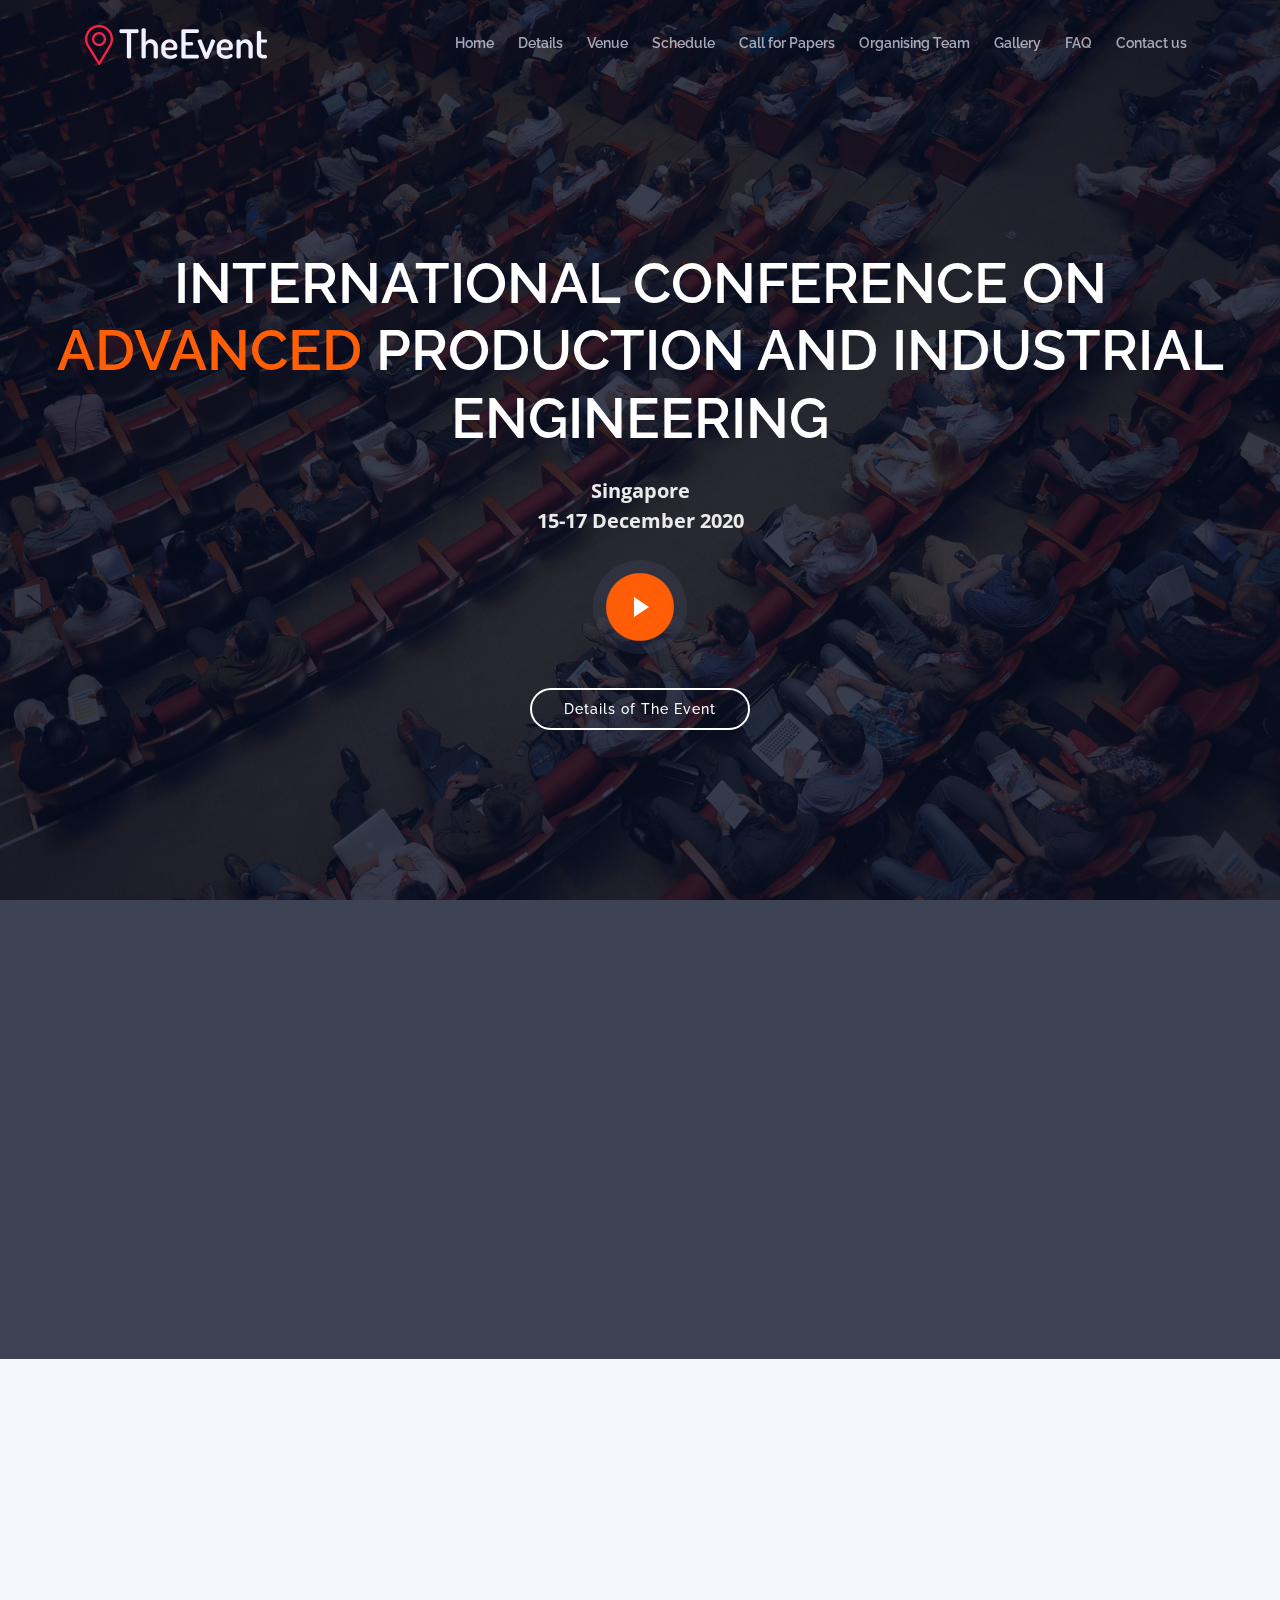
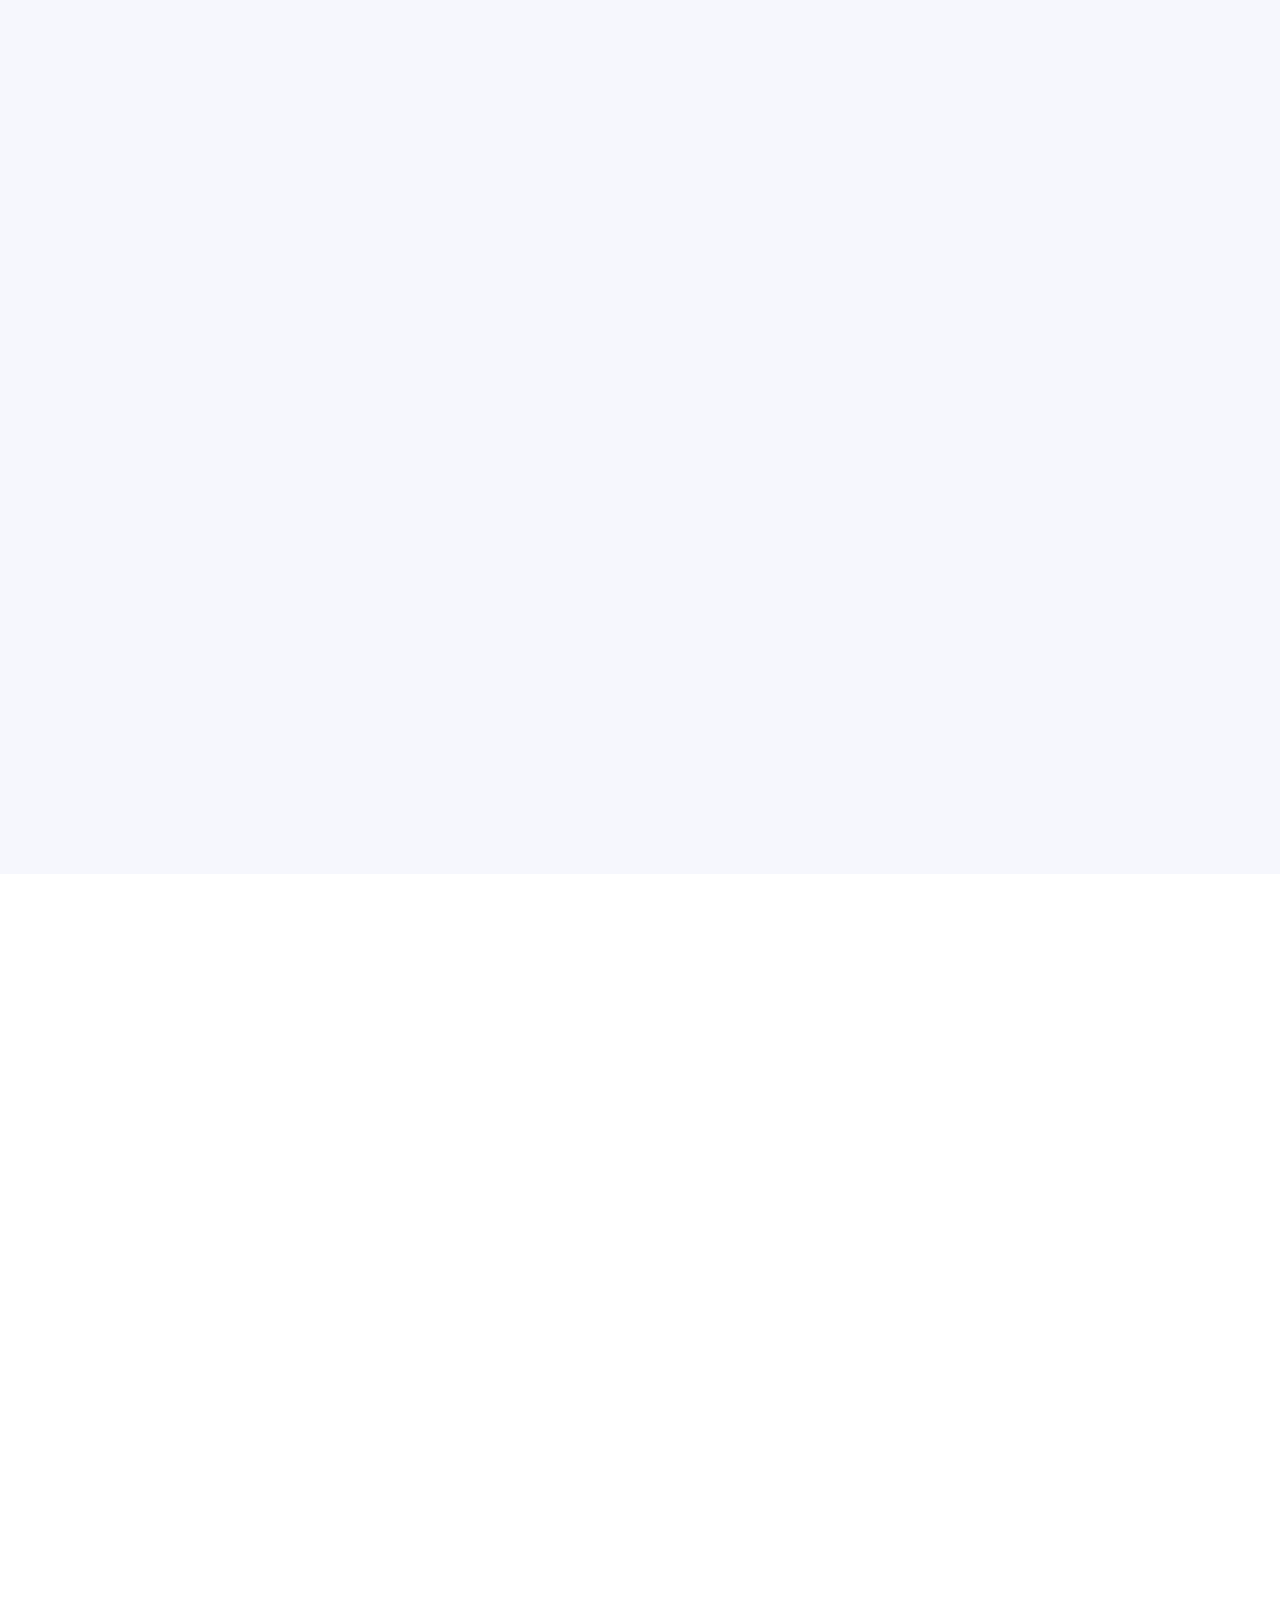
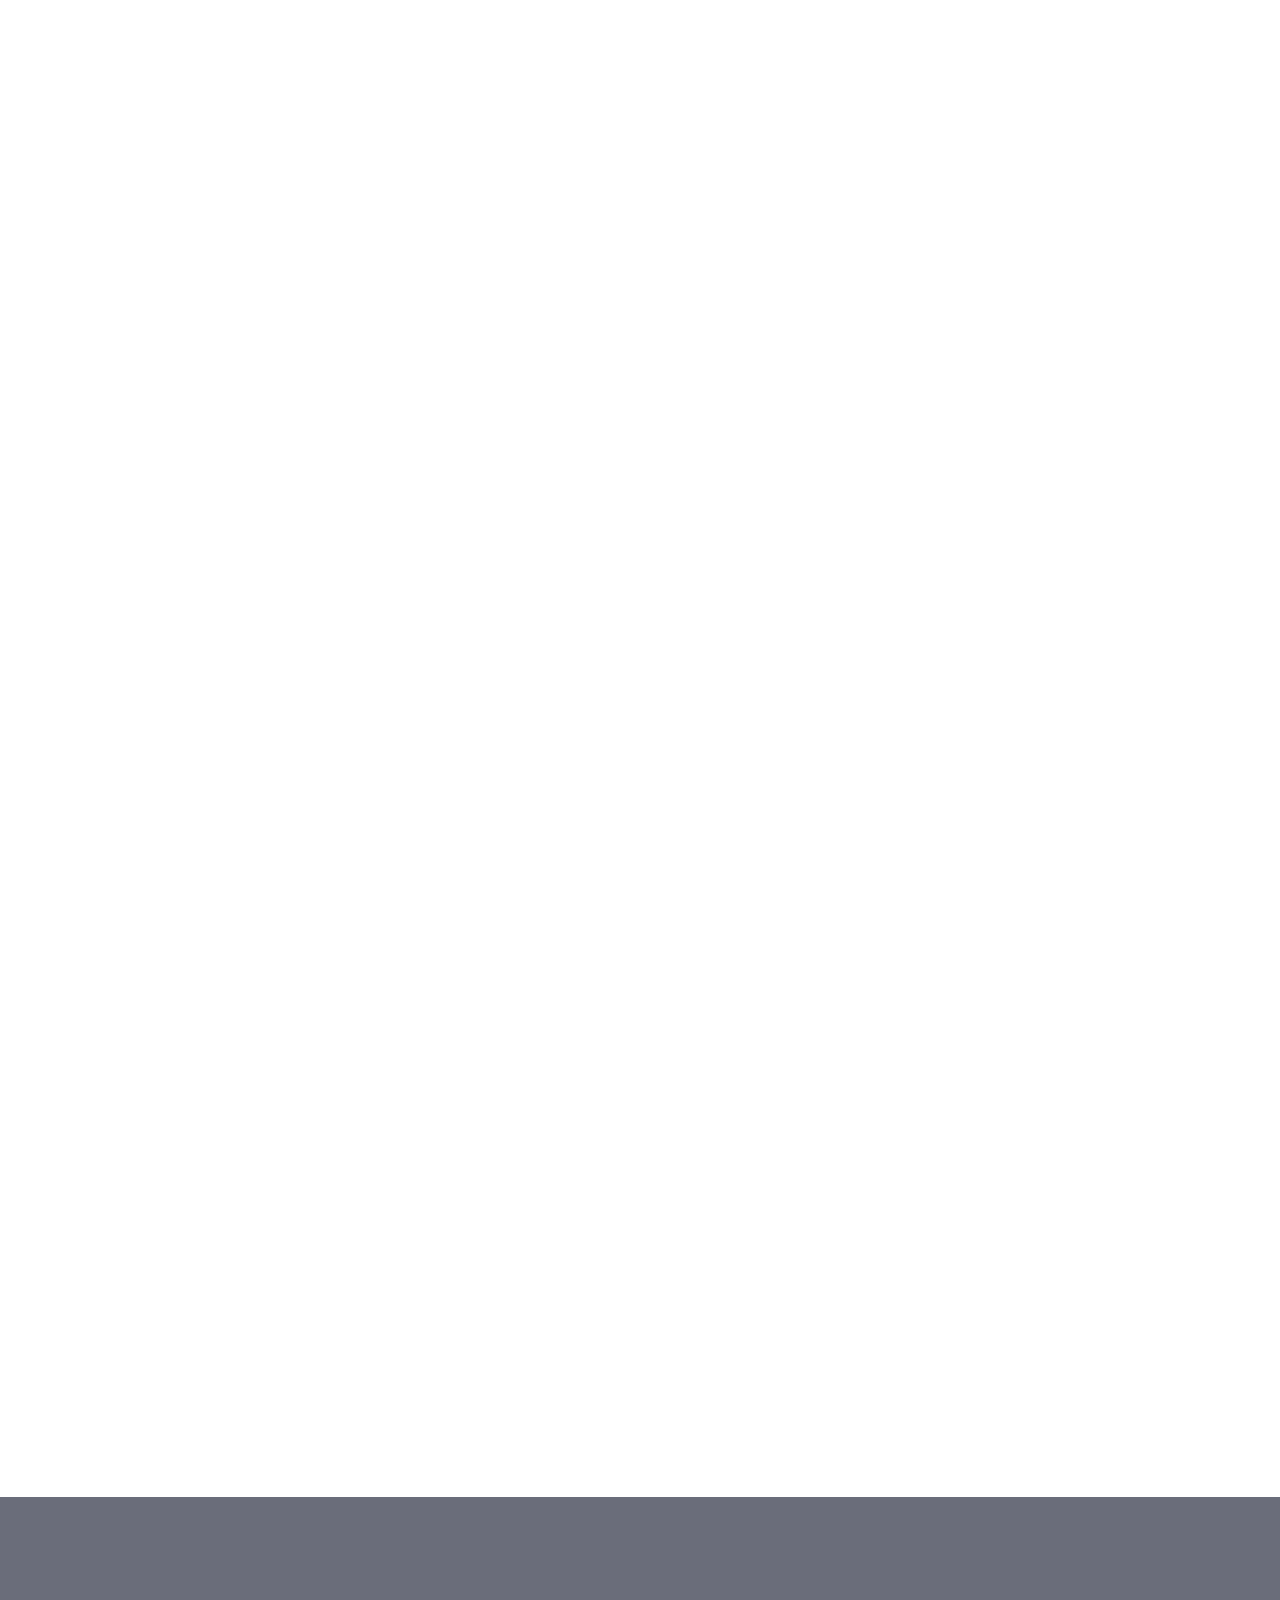
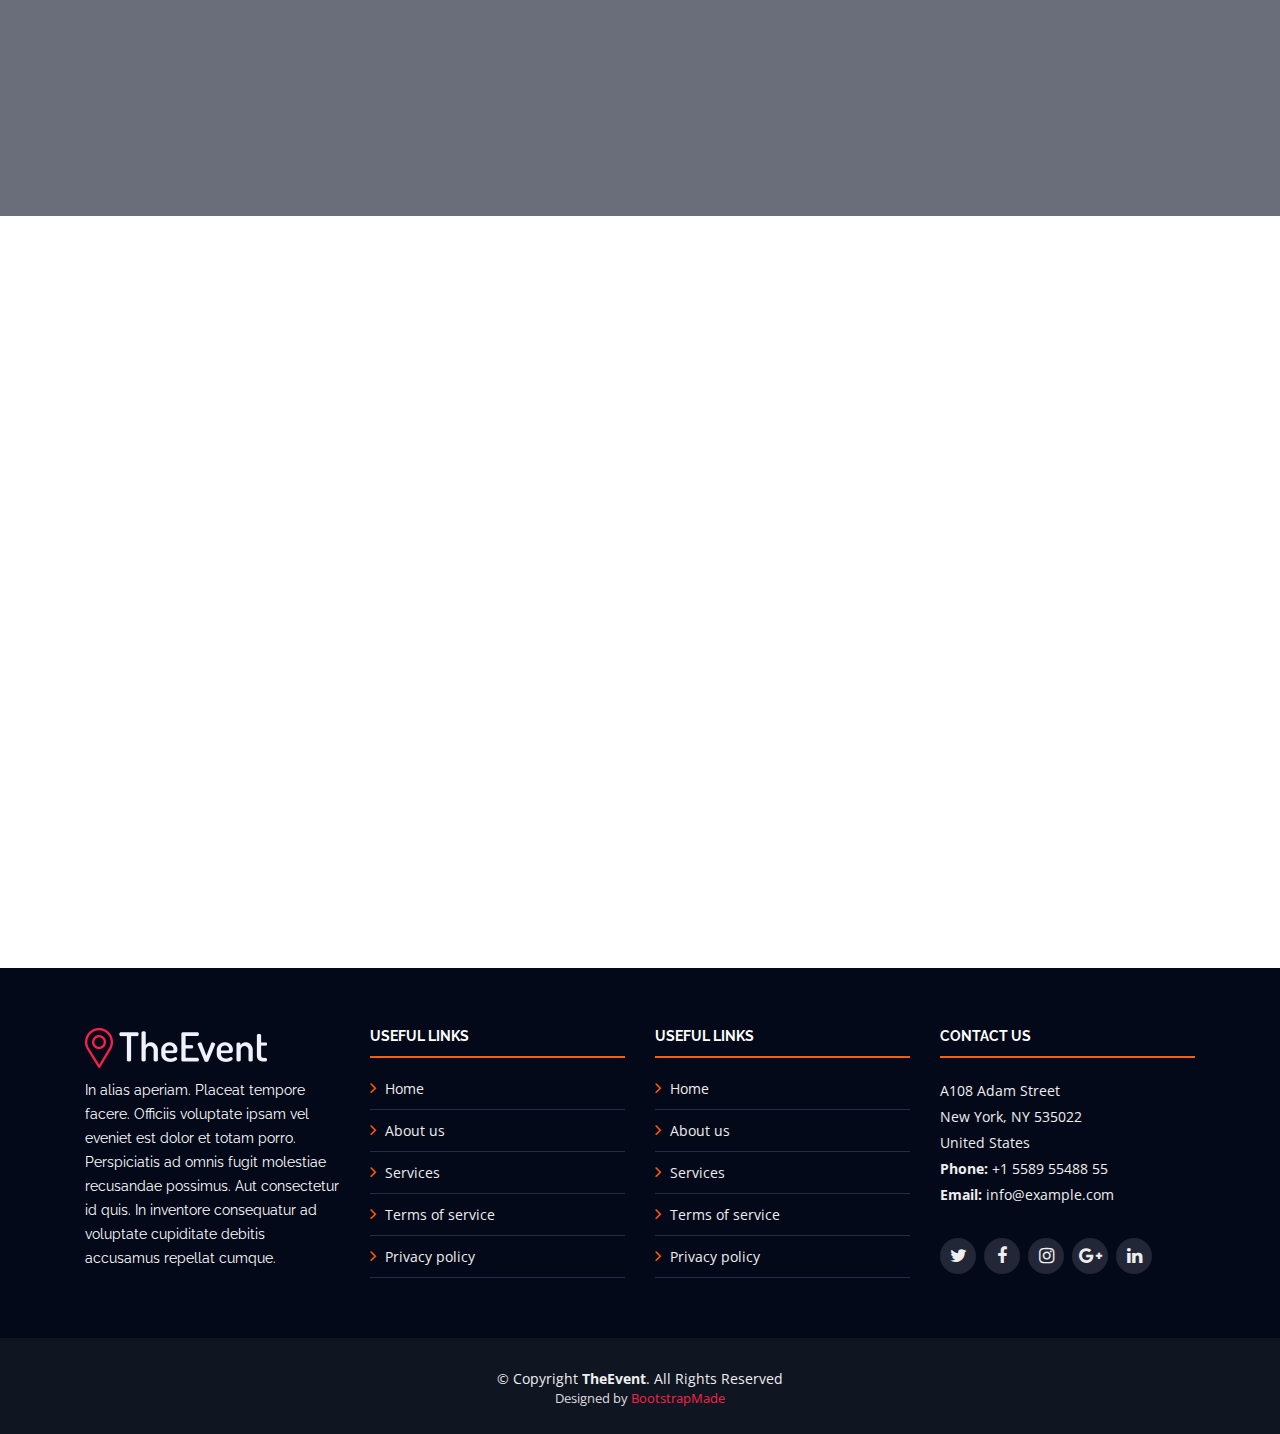
==== commit 9f261726: "Update index.html" ====
--- a/index.html
+++ b/index.html
@@ -95,9 +95,9 @@
             <li><a href="details.html">Details</a></li>
             <li><a href="#venue">Venue</a></li>
             <li><a href="#schedule">Schedule</a></li>
-            <li class="call-for-paper"><a href="call-for-paper.html">Call for Paper</a>
+            <li class="call-for-paper"><a href="call-for-paper.html">Call for Papers</a>
             </li>
-            <li><a href="#team">Organising Team</a></li>
+            <li><a href="organising-team.html">Organising Team</a></li>
             <li><a href="#gallery">Gallery</a></li>
             <li><a href="#faq">FAQ</a></li>
             <li><a href="#contact">Contact us</a></li>
